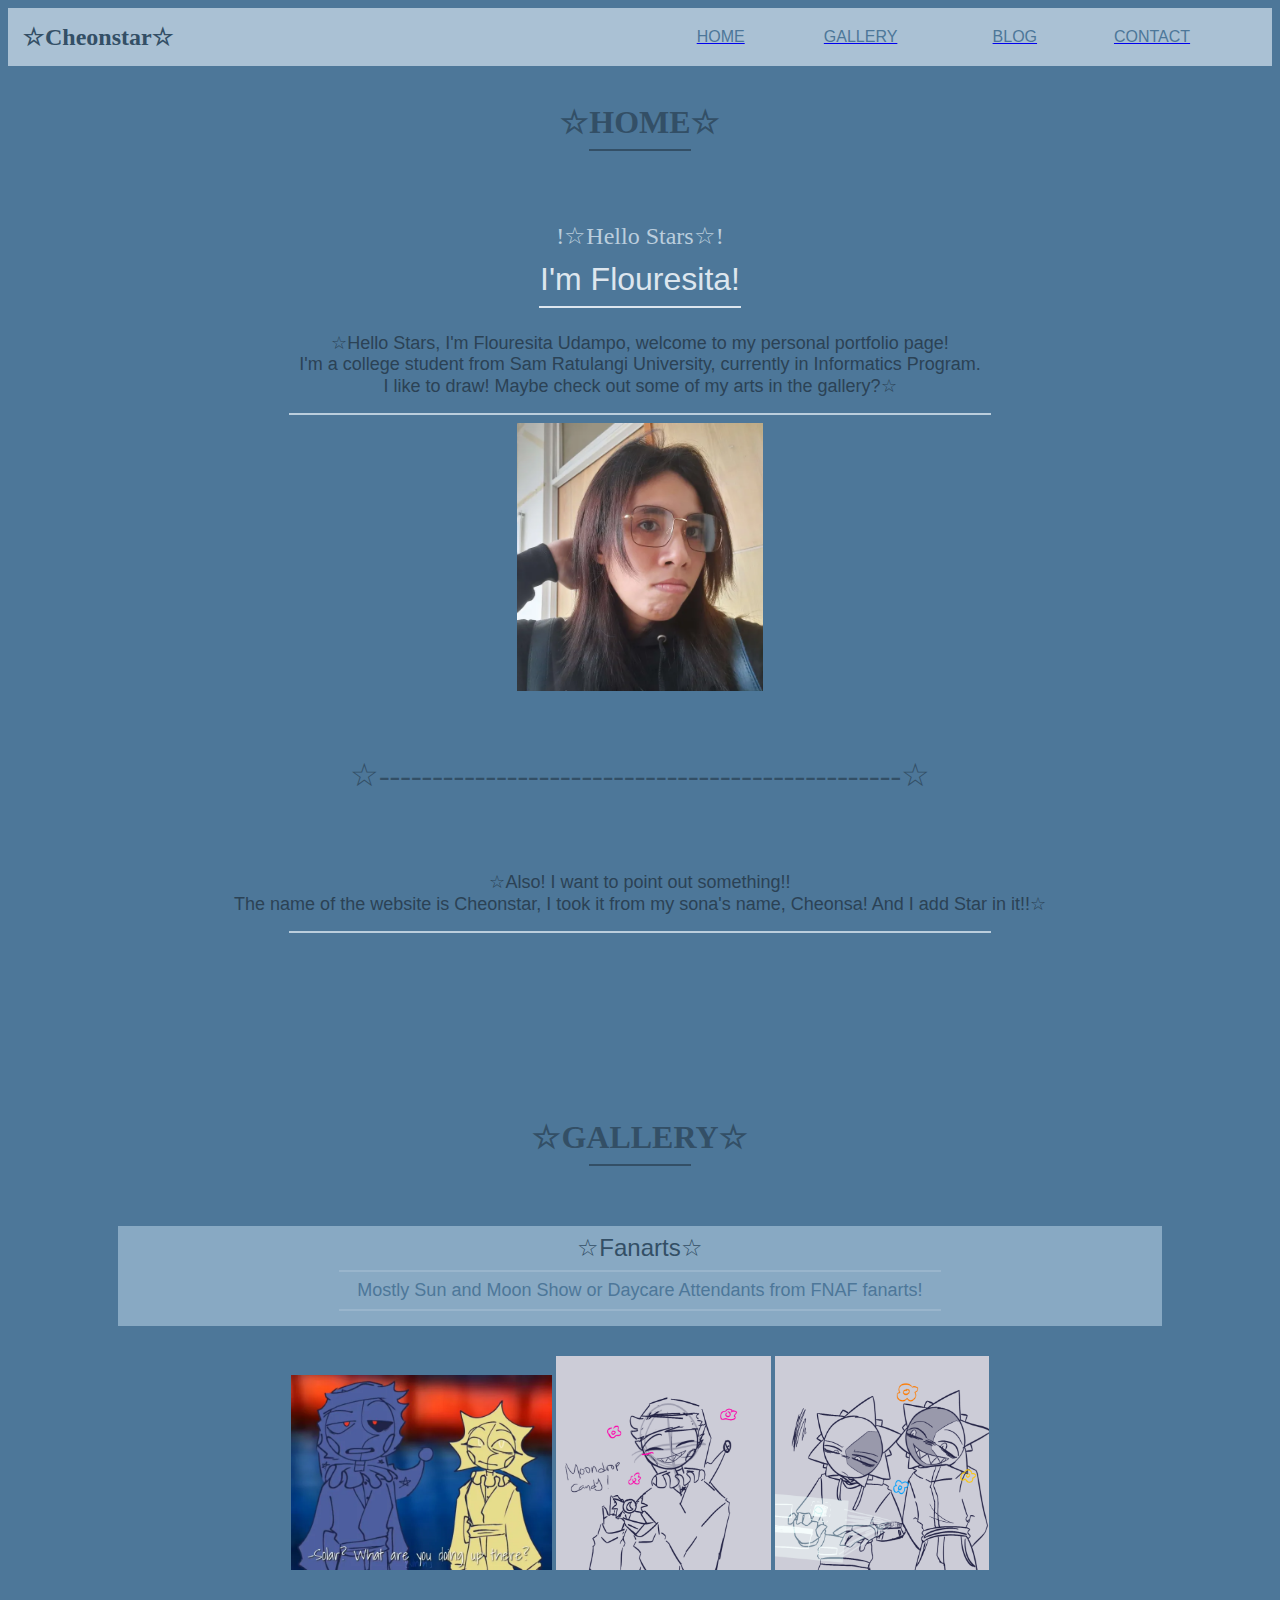
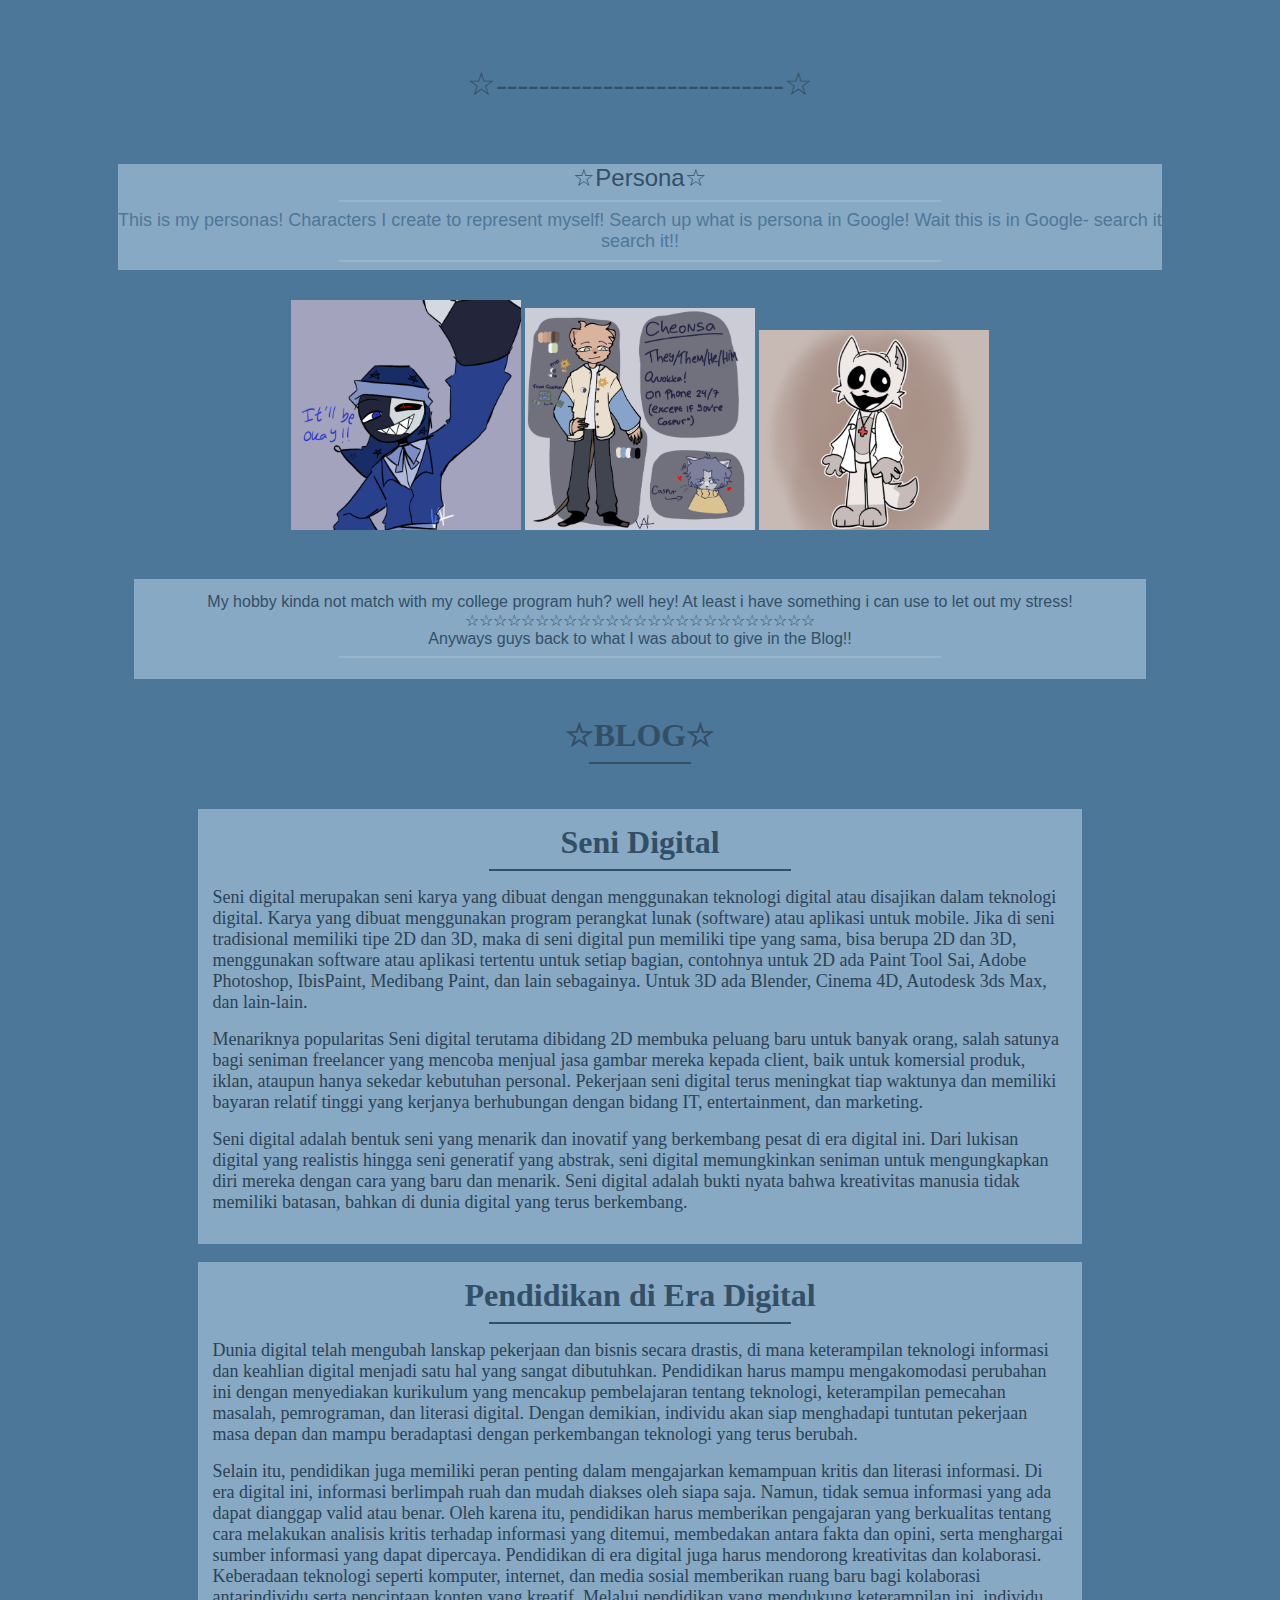
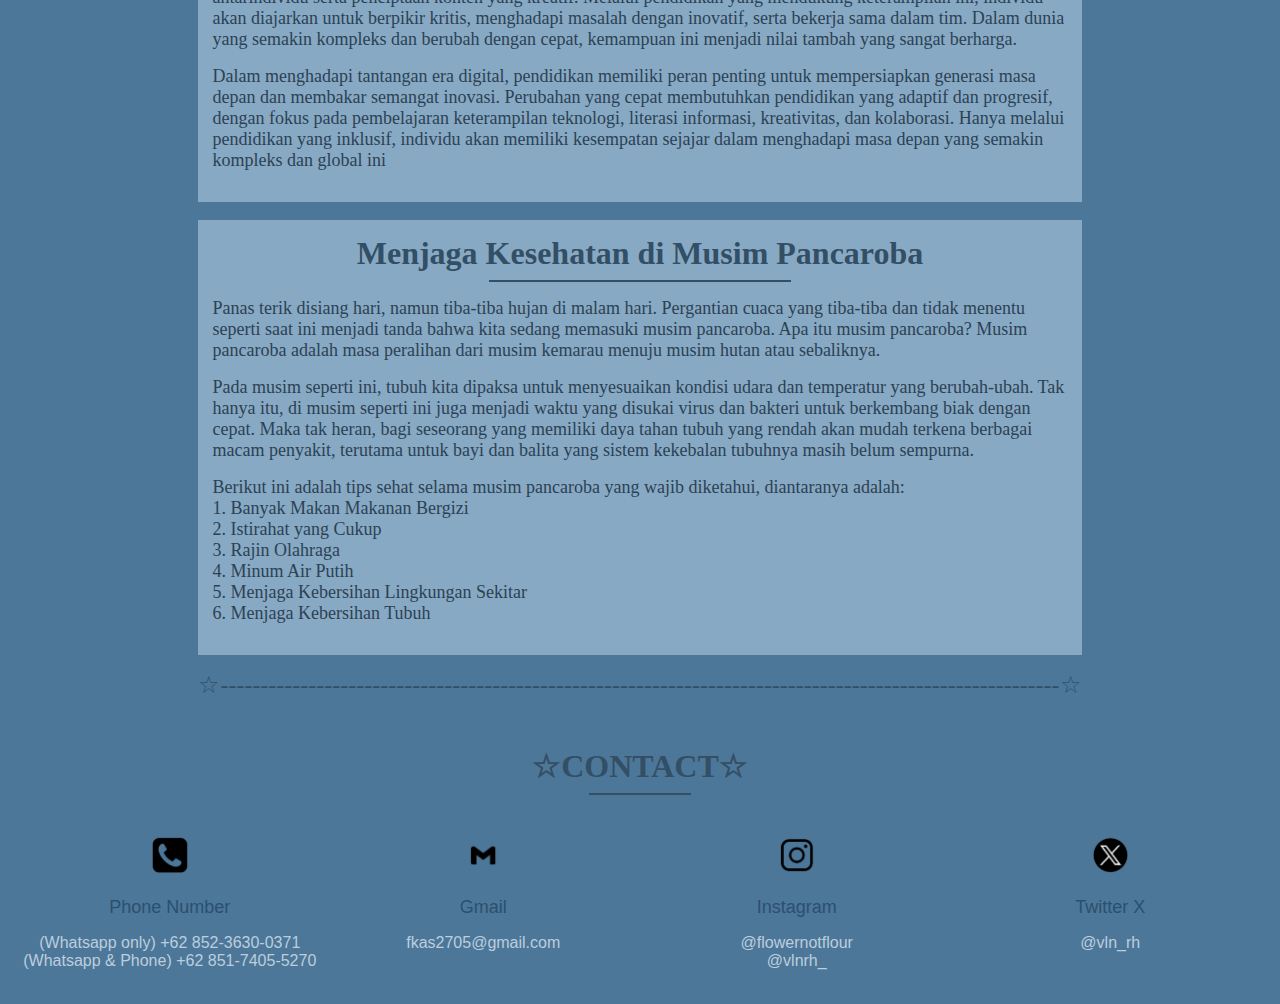
==== index.html @ 9aec57c7 "index" ====
<!DOCTYPE html>
<html>
<head>
    <title>Cheonstar☆!</title>
    <link rel="icon" href="Untitled285_20240324120510.png">
</head>
<body>
    <body bgcolor="#4d7799">
        
<!--Start Header-->     
<table border="0" width="100%" cellpadding="0" cellspacing="0" bgcolor="#aac1d4">
    <tr>
        <td>
            <table border="0" width="100%" cellpadding="15" cellspacing="0" align="center">
                <tr>
                    <td>
                        <font face="verdana" color="#334f66" size="5">
                            <strong>☆Cheonstar☆</strong>
                        </font>
                    </td>
                    <td width="30%">&nbsp;&nbsp;&nbsp;</td>
                    <td><a href="#home">
                        <font face="arial" color="#4d7799" size="3">
                            HOME
                        </font></a>
                    </td>
                    <td><a href="#gallery">
                        <font face="arial" color="#4d7799" size="3">
                            GALLERY
                        </font></a>
                    </td>
                    <td><a href="#blog">
                        <font face="arial" color="#4d7799" size="3">
                            BLOG
                        </font></a>
                    </td>
                    <td><a href="#contact">
                        <font face="arial" color="#4d7799" size="3">
                            CONTACT
                        </font></a>
                    </td>
                </tr>
            </table>
        </td>
    </tr>
</table>
<!--End Header-->

<!--Start Home-->
<table border="0" id="home" width="100%" cellpadding="0" cellspacing="0" background="Staaarss.png">
    <tr>
        <td>
            <table border="0" width="100%" cellpadding="15" cellspacing="0" align="center">
                 <!--Heading Start-->
                <tr>
                    <td height="100" align="center" valign="middle" colspan="2">
                        <font face="verdana" size="6" color="#334f66">
                            <strong>☆HOME☆</strong>
                           </font>
                           <hr width="100" color="#334f66">
                    </td>
                </tr>
                 <!--Heading End-->
                <tr>
                    <td width="70%" valign="top">
                        <table border="0" width="100%" cellpadding="0" cellspacing="0" align="center">
                            <tr>
                                <td align="center" height="50">
                                <font face="verdana" size="5" color="#bbcedd">
                                    !☆Hello Stars☆!
                                </font>
                                </td>
                            </tr>
                            <tr>
                                <td align="center">
                                <font face="arial" size="6" color="#dde6ee">
                                    I'm Flouresita!
                                </font>
                                <hr width="200" color="#dde6ee">
                                </td>
                            </tr>
                            <tr>
                                <td align="center">
                                    <p>
                                        <font face="arial" size="4" color="#2b4255">
                                        ☆Hello Stars, I'm Flouresita Udampo, welcome to my personal portfolio page!<br/>
                                        I'm a college student from Sam Ratulangi University, currently in Informatics Program.<br/>
                                        I like to draw! Maybe check out some of my arts in the gallery?☆
                                        </font>
                                    </p>
                                    <hr width="700" color="#bbcedd">
                                </td>
                            </tr>
                            <tr>
                                <td width="20%" align="center">
                                    <img src="picts/meomg.png" width="20%" alt="Me!!!!" />
                                </td>
                            </tr>
                        </table>
                    </td>
                </tr>
                <tr>
                    <td height="100" align="center" valign="middle" colspan="2">
                     <font face="verdana" size="6" color="#334f66">
                        ☆-------------------------------------------------☆
                     </font>
                    </td>
                </tr>
                <tr>
                    <td align="center">
                        <p>
                            <font face="arial" size="4" color="#2b4255">
                            ☆Also! I want to point out something!!<br/>
                            The name of the website is Cheonstar, I took it from my sona's name, Cheonsa! And I add Star in it!!☆
                            </font>
                        </p>
                        <hr width="700" color="#bbcedd">
                    </td>
                </tr>
                <!--Section Padding Bottom-->
                <tr>
                    <td height="95" colspan="2">
                    </td>
                </tr>
                <!--Section Padding Bottom End-->
            </table>
        </td>
    </tr>
</table>
<!--End Home-->

<!--Start Gallery-->
<table border="0" id="gallery" width="100%" cellpadding="0" cellspacing="0" background="Staaarss.png">
    <tr>
        <td>
            <table border="0" width="85%" cellpadding="15" cellspacing="0" align="center">
             <!--Heading Start-->
                 <tr>
                    <td height="100" align="center" valign="middle" colspan="2">
                       <font face="verdana" size="6" color="#334f66">
                        <strong>☆GALLERY☆</strong>
                       </font>
                       <hr width="100" color="#334f66">
                    </td>
                </tr>
             <!--Heading End-->
                <tr>
                    <td width="60%" valign="top">
                        <table border="0" align="center" width="100%" cellpadding="0" cellspacing="0" bgcolor="#88a9c3">
                            <tr>
                                <td height="100" width="20" align="center" valign="middle">
                                    <font face="arial" size="5" color="#334f66">
                                        ☆Fanarts☆
                                    </font>
                                    <hr width="600" color="#99b5cc">
                                    <font face="arial" size="4" color="#4d7799">
                                        Mostly Sun and Moon Show or Daycare Attendants from FNAF fanarts!
                                    </font>
                                    <hr width="600" color="#99b5cc">
                                </td>
                            </tr>
                        </table>
                        <tr>
                            <td width="20%" align="center">
                                <img src="picts/sunandmoon.png" width="25%"/>
                                <img src="picts/moondrop.png" width="20.5%"/>
                                <img src="picts/solarandeclipse.png" width="20.5%"/>
                            </td>
                        </tr>
                    </td>
                    <td width="100%" valign="top">
                </tr>
             <!--Heading Start-->
                <tr>
                    <td height="100" align="center" valign="middle" colspan="2">
                     <font face="verdana" size="6" color="#334f66">
                        ☆---------------------------☆
                     </font>
                    </td>
                </tr>
             <!--Heading End-->
                <tr>
                    <td width="100%" valign="top">
                        <table border="0" align="center" width="100%" cellpadding="0" cellspacing="0" bgcolor="#88a9c3">
                            <tr>
                                <td height="100" align="center" valign="middle" colspan="2">
                                    <font face="arial" size="5" color="#334f66">
                                        ☆Persona☆
                                    </font>
                                        <hr width="600" color="#99b5cc">
                                    <font face="arial" size="4" color="#4d7799">
                                        This is my personas! Characters I create to represent myself! Search up what is persona in Google! Wait this is in Google- search it search it!!
                                    </font>
                                    <hr width="600" color="#99b5cc">
                                </td>
                            </tr>
                        </table>
                        <tr>
                            <td width="20%" align="center">
                                <img src="picts/berry.png" width="22%"/>
                                <img src="picts/cheonsa.png" width="22%"/>
                                <img src="picts/wolfdoc.png" width="22%"/>
                            </td>
                        </tr>
                    </td>
                    <td width="100%" valign="top">
                </tr>
                <table border="0" align="center" width="80%" cellpadding="0" cellspacing="0" bgcolor="#88a9c3">
                    <tr>
                        <td height="100" align="center" valign="middle" colspan="2">
                            <font face="arial" size="3" color="#334f66">
                                My hobby kinda not match with my college program huh? well hey! At least i have something i can use to let out my stress!<br/>☆☆☆☆☆☆☆☆☆☆☆☆☆☆☆☆☆☆☆☆☆☆☆☆☆<br/>Anyways guys back to what I was about to give in the Blog!!
                            </font>
                            <hr width="600" color="#99b5cc">
                        </td>
                    </tr>
                </table>
            </table>
        </td>
    </tr>
</table>
<!--End Gallery-->

<!--Start Blog-->
<table border="0" id="blog" width="100%" cellpadding="0" cellspacing="0" background="Staaarss.png">
    <tr>
        <td>
            <table border="0" width="85%" cellpadding="15" cellspacing="0" align="center">
            <!--Heading Start-->
                 <tr>
                    <td height="100" align="center" valign="middle" colspan="2">
                       <font face="verdana" size="6" color="#334f66">
                        <strong>☆BLOG☆</strong>
                       </font>
                       <hr width="100" color="#334f66">
                    </td>
                </tr>
            <!--Heading End-->
        <tr>
            <table border="0" align="center" width="70%" cellpadding="15" cellspacing="0" bgcolor="#88a9c3">
                <tr>
                    <td height="100" align="center" valign="middle" colspan="2">
                        <font face="times" size="6" color="#334f66">
                            <strong>Seni Digital</strong>
                        </font>
                        <hr width="300" color="#334f66">
                        <p align="left">
                            <font face="times" size="4" color="#2b4255">
                                Seni digital merupakan seni karya yang dibuat dengan menggunakan teknologi digital atau disajikan dalam teknologi digital. Karya yang dibuat menggunakan program perangkat lunak (software) atau aplikasi untuk mobile. Jika di seni tradisional memiliki tipe 2D dan 3D, maka di seni digital pun memiliki tipe yang sama, bisa berupa 2D dan 3D, menggunakan software atau aplikasi tertentu untuk setiap bagian, contohnya untuk 2D ada Paint Tool Sai, Adobe Photoshop, IbisPaint, Medibang Paint, dan lain sebagainya. Untuk 3D ada Blender, Cinema 4D, Autodesk 3ds Max, dan lain-lain.
                            </font>
                        </p>
                        <p align="left">
                            <font face="times" size="4" color="#2b4255">
                            Menariknya popularitas Seni digital terutama dibidang 2D membuka peluang baru untuk banyak orang, salah satunya bagi seniman freelancer yang mencoba menjual jasa gambar mereka kepada client, baik untuk komersial produk, iklan, ataupun hanya sekedar kebutuhan personal. Pekerjaan seni digital terus meningkat tiap waktunya dan memiliki bayaran relatif tinggi yang kerjanya berhubungan dengan bidang IT, entertainment, dan marketing.
                            </font>
                        </p>
                        <p align="left">
                            <font face="times" size="4" color="#2b4255">
                            Seni digital adalah bentuk seni yang menarik dan inovatif yang berkembang pesat di era digital ini. Dari lukisan digital yang realistis hingga seni generatif yang abstrak, seni digital memungkinkan seniman untuk mengungkapkan diri mereka dengan cara yang baru dan menarik. Seni digital adalah bukti nyata bahwa kreativitas manusia tidak memiliki batasan, bahkan di dunia digital yang terus berkembang.
                            </font>
                        </p>
                    </td>
                </tr>
            </table>
            <br/>
            <table border="0" align="center" width="70%" cellpadding="15" cellspacing="0" bgcolor="#88a9c3">
                <tr>
                    <td height="100" align="center" valign="middle" colspan="2">
                        <font face="times" size="6" color="#334f66">
                            <strong>Pendidikan di Era Digital</strong>
                        </font>
                        <hr width="300" color="#334f66">
                        <p align="left">
                            <font face="times" size="4" color="#2b4255">
                                Dunia digital telah mengubah lanskap pekerjaan dan bisnis secara drastis, di mana keterampilan teknologi informasi dan keahlian digital menjadi satu hal yang sangat dibutuhkan. Pendidikan harus mampu mengakomodasi perubahan ini dengan menyediakan kurikulum yang mencakup pembelajaran tentang teknologi, keterampilan pemecahan masalah, pemrograman, dan literasi digital. Dengan demikian, individu akan siap menghadapi tuntutan pekerjaan masa depan dan mampu beradaptasi dengan perkembangan teknologi yang terus berubah.
                            </font>
                        </p>
                        <p align="left">
                            <font face="times" size="4" color="#2b4255">
                                Selain itu, pendidikan juga memiliki peran penting dalam mengajarkan kemampuan kritis dan literasi informasi. Di era digital ini, informasi berlimpah ruah dan mudah diakses oleh siapa saja. Namun, tidak semua informasi yang ada dapat dianggap valid atau benar. Oleh karena itu, pendidikan harus memberikan pengajaran yang berkualitas tentang cara melakukan analisis kritis terhadap informasi yang ditemui, membedakan antara fakta dan opini, serta menghargai sumber informasi yang dapat dipercaya. Pendidikan di era digital juga harus mendorong kreativitas dan kolaborasi. Keberadaan teknologi seperti komputer, internet, dan media sosial memberikan ruang baru bagi kolaborasi antarindividu serta penciptaan konten yang kreatif. Melalui pendidikan yang mendukung keterampilan ini, individu akan diajarkan untuk berpikir kritis, menghadapi masalah dengan inovatif, serta bekerja sama dalam tim. Dalam dunia yang semakin kompleks dan berubah dengan cepat, kemampuan ini menjadi nilai tambah yang sangat berharga.
                            </font>
                        </p>
                        <p align="left">
                            <font face="times" size="4" color="#2b4255">
                                Dalam menghadapi tantangan era digital, pendidikan memiliki peran penting untuk mempersiapkan generasi masa depan dan membakar semangat inovasi. Perubahan yang cepat membutuhkan pendidikan yang adaptif dan progresif, dengan fokus pada pembelajaran keterampilan teknologi, literasi informasi, kreativitas, dan kolaborasi. Hanya melalui pendidikan yang inklusif, individu akan memiliki kesempatan sejajar dalam menghadapi masa depan yang semakin kompleks dan global ini
                            </font>
                        </p>
                    </td>
                </tr>
            </table>
            <br/>
            <table border="0" align="center" width="70%" cellpadding="15" cellspacing="0" bgcolor="#88a9c3">
                <tr>
                    <td height="100" align="center" valign="middle" colspan="2">
                        <font face="times" size="6" color="#334f66">
                            <strong>Menjaga Kesehatan di Musim Pancaroba</strong>
                        </font>
                        <hr width="300" color="#334f66">
                        <p align="left">
                            <font face="times" size="4" color="#2b4255">
                                Panas terik disiang hari, namun tiba-tiba hujan di malam hari. Pergantian cuaca yang tiba-tiba dan tidak menentu seperti saat ini menjadi tanda bahwa kita sedang memasuki musim pancaroba. Apa itu musim pancaroba? Musim pancaroba adalah masa peralihan dari musim kemarau menuju musim hutan atau sebaliknya.
                            </font>
                        </p>
                        <p align="left">
                            <font face="times" size="4" color="#2b4255">
                                Pada musim seperti ini, tubuh kita dipaksa untuk menyesuaikan kondisi udara dan temperatur yang berubah-ubah. Tak hanya itu, di musim seperti ini juga menjadi waktu yang disukai virus dan bakteri untuk berkembang biak dengan cepat. Maka tak heran, bagi seseorang yang memiliki daya tahan tubuh yang rendah akan mudah terkena berbagai macam penyakit, terutama untuk bayi dan balita yang sistem kekebalan tubuhnya masih belum sempurna.
                            </font>
                        </p>
                        <p align="left">
                            <font face="times" size="4" color="#2b4255">
                                Berikut ini adalah tips sehat selama musim pancaroba yang wajib diketahui, diantaranya adalah:<br/>
                                1. Banyak Makan Makanan Bergizi<br/>
                                2. Istirahat yang Cukup<br/>
                                3. Rajin Olahraga<br/>
                                4. Minum Air Putih<br/>
                                5. Menjaga Kebersihan Lingkungan Sekitar<br/>
                                6. Menjaga Kebersihan Tubuh<br/>
                            </font>
                        </p>
                    </td>
                </tr>
            </table>
            <tr>
                <td>
                    <p align="center">
                        <font size="5" color="#334f66">
                            ☆---------------------------------------------------------------------------------------------------------☆
                        </font>
                    </p>
                </td>
            </tr>
        </tr>
    </tr>
</table>
<!--End Blog-->

<!--Start Contact-->
<table border="0" id="contact" width="100%" cellpadding="5" cellspacing="0" color="#4d7799">
    <tr>
        <td>
            <table border="0" width="50%" cellpadding="5" cellspacing="0" align="center">
            <!--Heading Start-->
                 <tr>
                    <td height="100" align="center" valign="middle" colspan="2">
                       <font face="verdana" size="6" color="#334f66">
                        <strong>☆CONTACT☆</strong>
                       </font>
                       <hr width="100" color="#334f66">
                    </td>
                </tr>
            <!--Heading End-->
                <table border="0" width="100%" cellpadding="0" cellspacing="0" color="#2b506e">
                    <tr>
                        <td>
                            <table border="0" width="100%" cellpadding="15" cellspacing="0" align="center">
                            </table>
                            <tr>
                                <td width="20%" valign="top">
                                    <table border="0" width="100%" cellpadding="5" cellspacing="0" align="center">
                                        <tr>
                                            <td align="center" valign="top">
                                                <image src="picts/phone.png" width="40">
                                                <br/><br/>
                                                <font color="#2b506e" size="4" face="arial">
                                                    Phone Number
                                                </font>
                                                <p>
                                                    <font color="#bbcedd" size="3" face="arial">
                                                        (Whatsapp only) +62 852-3630-0371<br/>
                                                        (Whatsapp & Phone) +62 851-7405-5270
                                                    </font>
                                                </p>
                                            </td>
                                        </tr>
                                    </table>
                                </td>
                                <td width="20%" valign="top">
                                    <table border="0" width="100%" cellpadding="5" cellspacing="0" align="center">
                                        <tr>
                                            <td align="center" valign="top">
                                                <image src="picts/gmail.png" width="40">
                                                <br/><br/>
                                                <font color="#2b506e" size="4" face="arial">
                                                    Gmail
                                                </font>
                                                <p>
                                                    <font color="#bbcedd" size="3" face="arial">
                                                        fkas2705@gmail.com
                                                    </font>
                                                </p>
                                            </td>
                                        </tr>
                                    </table>
                                </td>
                                <td width="20%" valign="top">
                                    <table border="0" width="100%" cellpadding="5" cellspacing="0" align="center">
                                        <tr>
                                            <td align="center" valign="top">
                                                <image src="picts/instagram.png" width="40">
                                                <br/><br/>
                                                <font color="#2b506e" size="4" face="arial">
                                                    Instagram
                                                </font>
                                                <p>
                                                    <font color="#bbcedd" size="3" face="arial">
                                                        @flowernotflour<br/>
                                                        @vlnrh_
                                                    </font>
                                                </p>
                                            </td>
                                        </tr>
                                    </table>
                                </td>
                                <td width="20%" valign="top">
                                    <table border="0" width="100%" cellpadding="5" cellspacing="0" align="center">
                                        <tr>
                                            <td align="center" valign="top">
                                                <image src="picts/twitterx.png" width="40">
                                                <br/><br/>
                                                <font color="#2b506e" size="4" face="arial">
                                                    Twitter X
                                                </font>
                                                <p>
                                                    <font color="#bbcedd" size="3" face="arial">
                                                        @vln_rh
                                                    </font>
                                                </p>
                                            </td>
                                        </tr>
                                    </table>
                                </td>
                            </tr>
                        </td>
                    </tr>
                </table>
            </table>
        </td>
    </tr>
</table>            
<!--End Contact-->
</body>
</html>
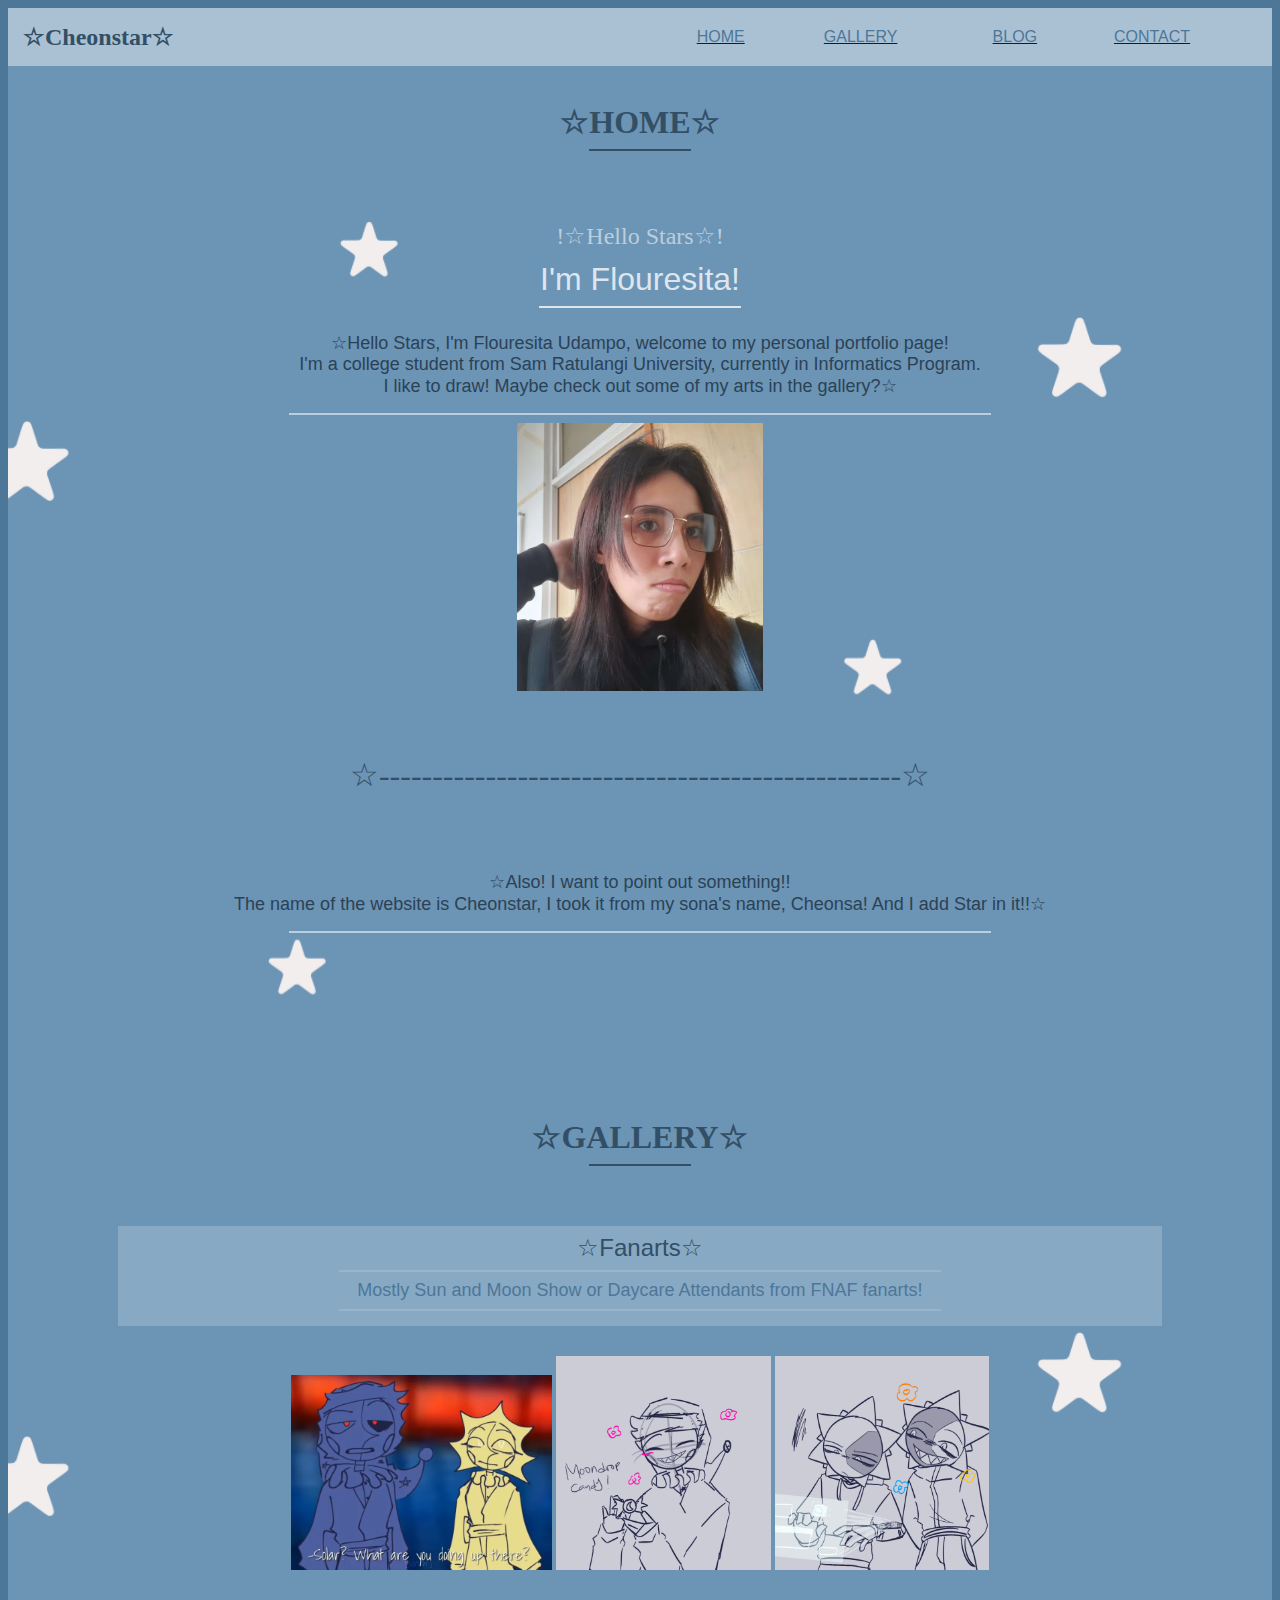
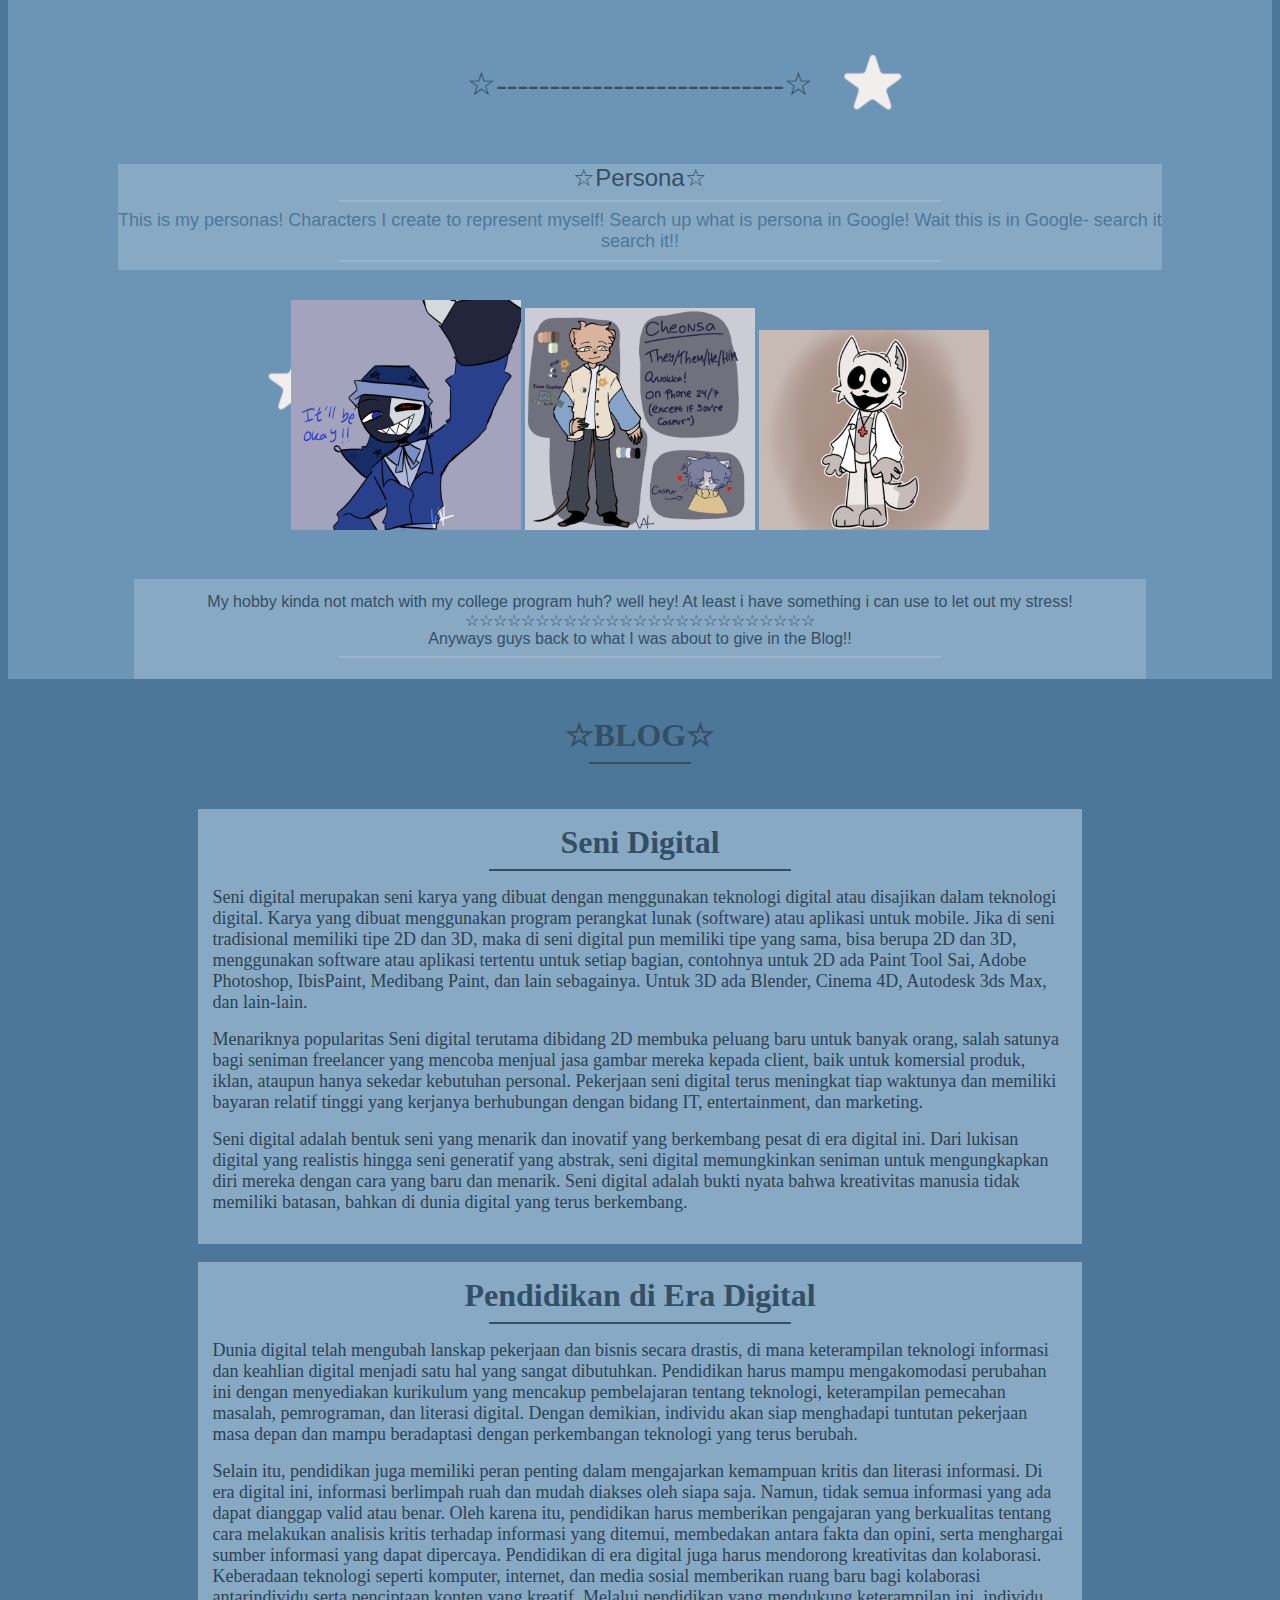
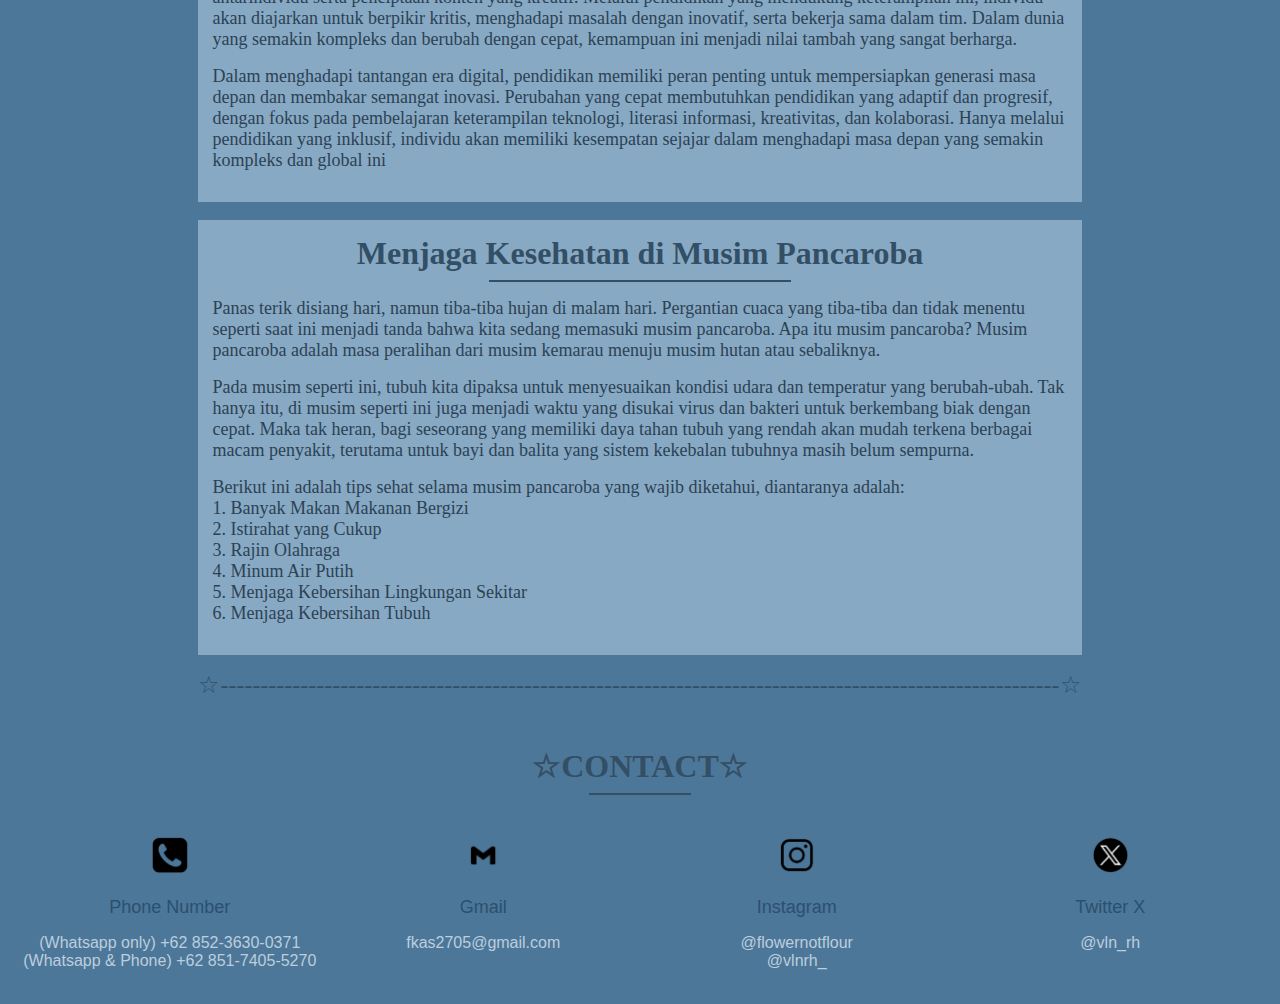
==== commit 9714c5bf: "Initial commit" ====
--- a/index.html
+++ b/index.html
@@ -2,7 +2,7 @@
 <html>
 <head>
     <title>Cheonstar☆!</title>
-    <link rel="icon" href="Untitled285_20240324120510.png">
+    <link rel="icon" href="picts/Untitled285_20240324120510.png">
 </head>
 <body>
     <body bgcolor="#4d7799">
@@ -47,7 +47,7 @@
 <!--End Header-->
 
 <!--Start Home-->
-<table border="0" id="home" width="100%" cellpadding="0" cellspacing="0" background="Staaarss.png">
+<table border="0" id="home" width="100%" cellpadding="0" cellspacing="0" background="picts/Staaarss.png">
     <tr>
         <td>
             <table border="0" width="100%" cellpadding="15" cellspacing="0" align="center">
@@ -130,7 +130,7 @@
 <!--End Home-->
 
 <!--Start Gallery-->
-<table border="0" id="gallery" width="100%" cellpadding="0" cellspacing="0" background="Staaarss.png">
+<table border="0" id="gallery" width="100%" cellpadding="0" cellspacing="0" background="picts/Staaarss.png">
     <tr>
         <td>
             <table border="0" width="85%" cellpadding="15" cellspacing="0" align="center">
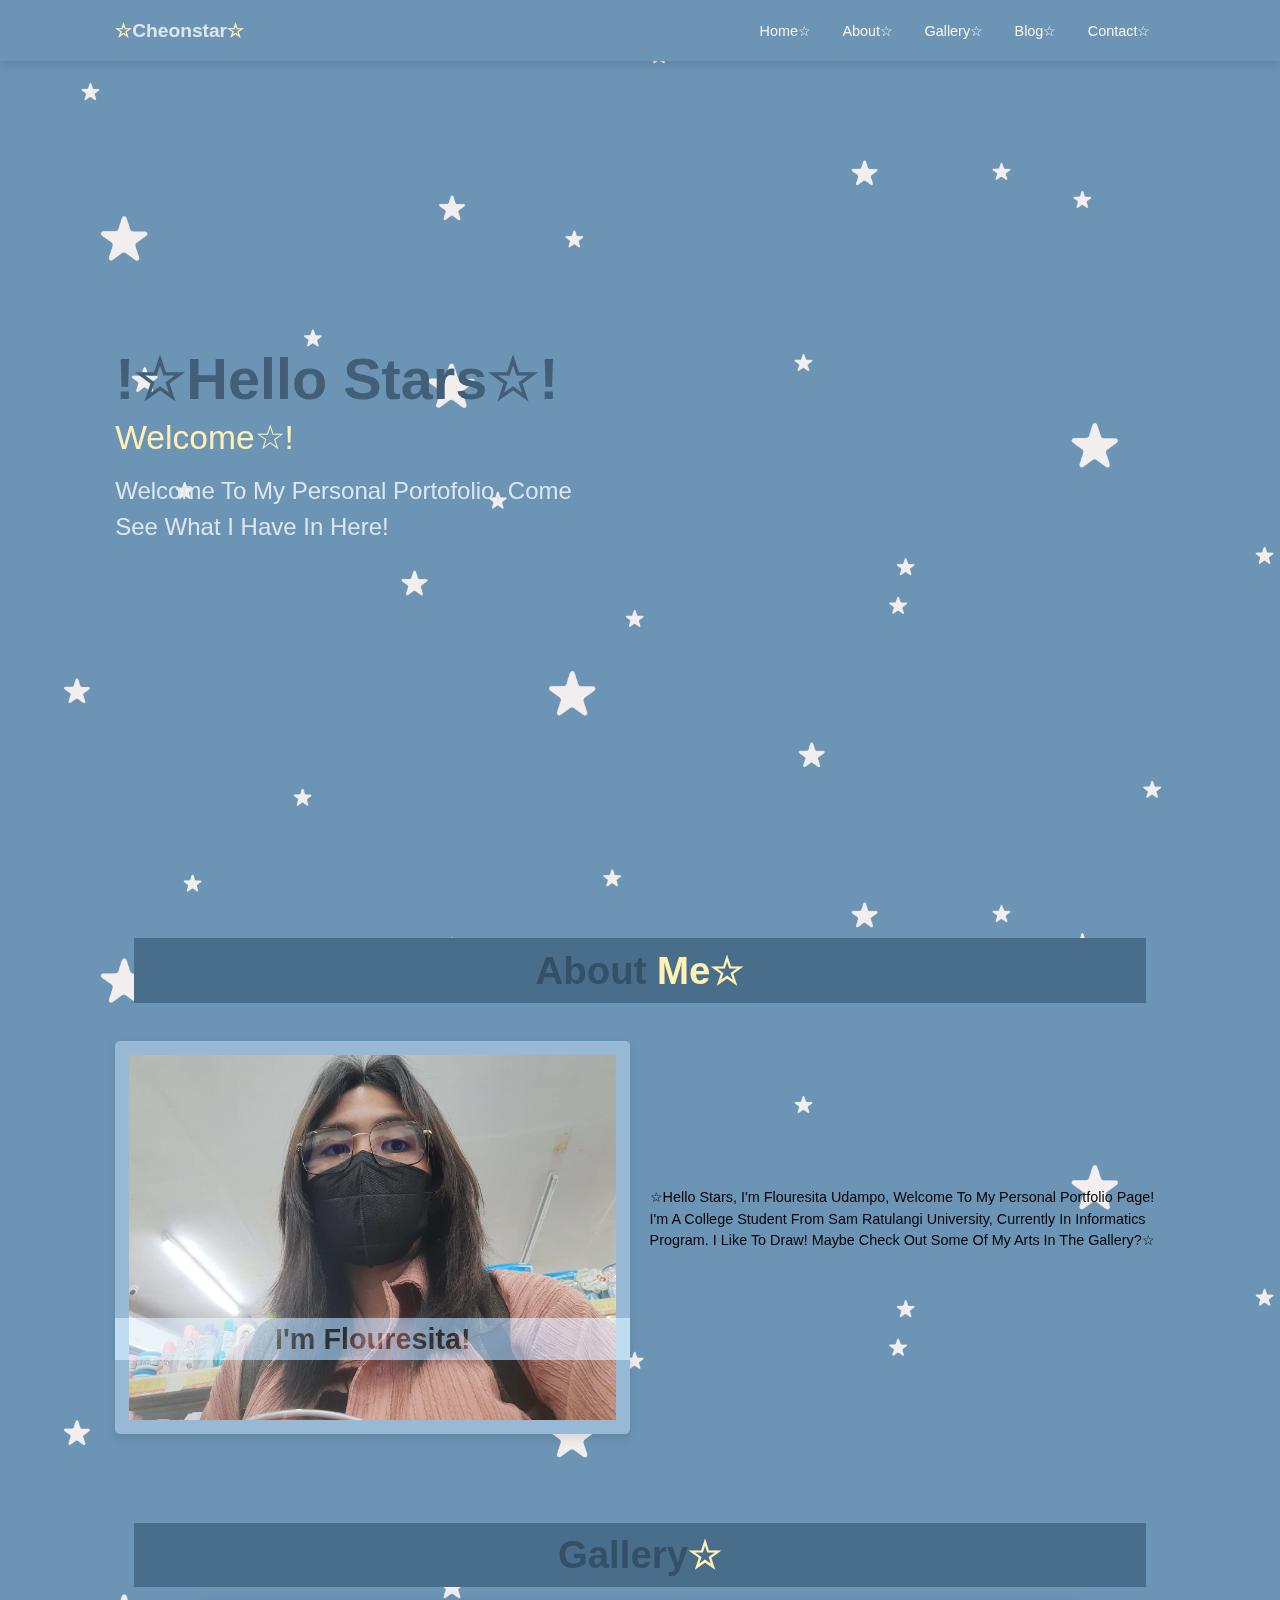
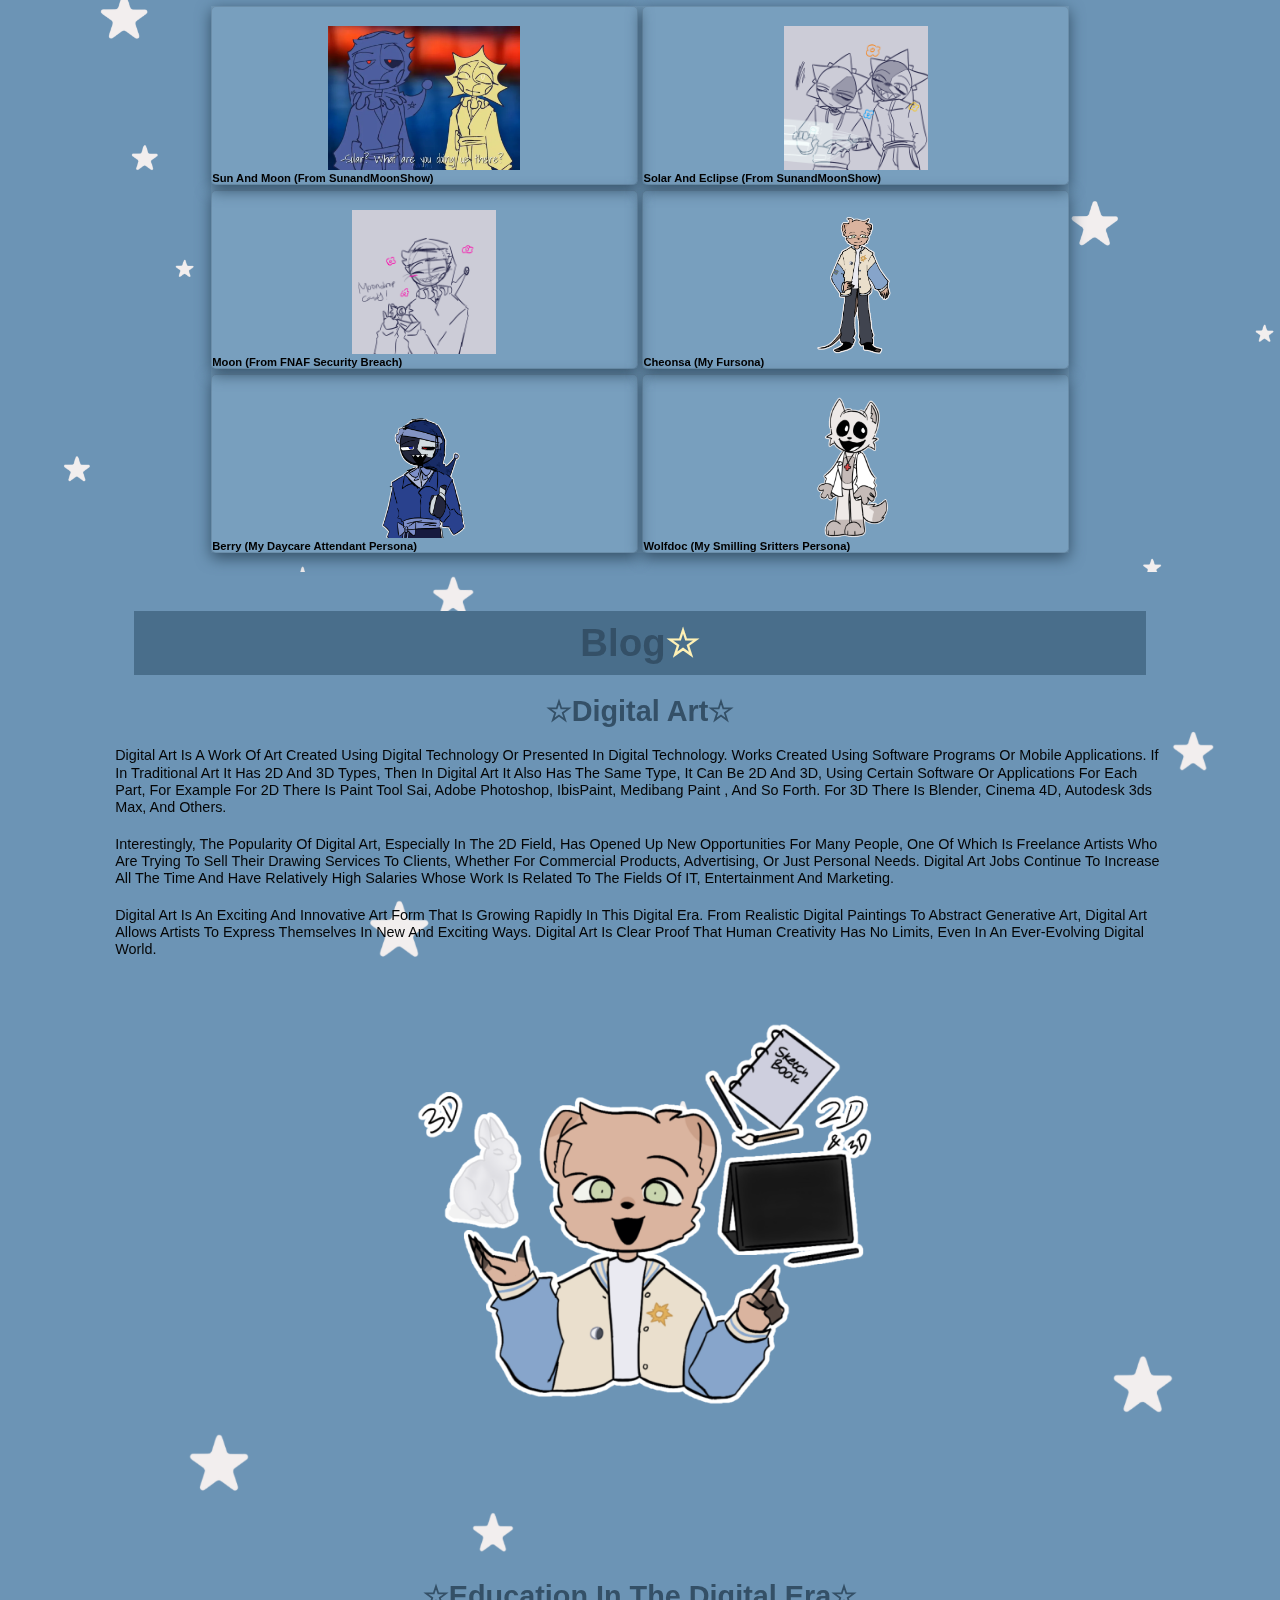
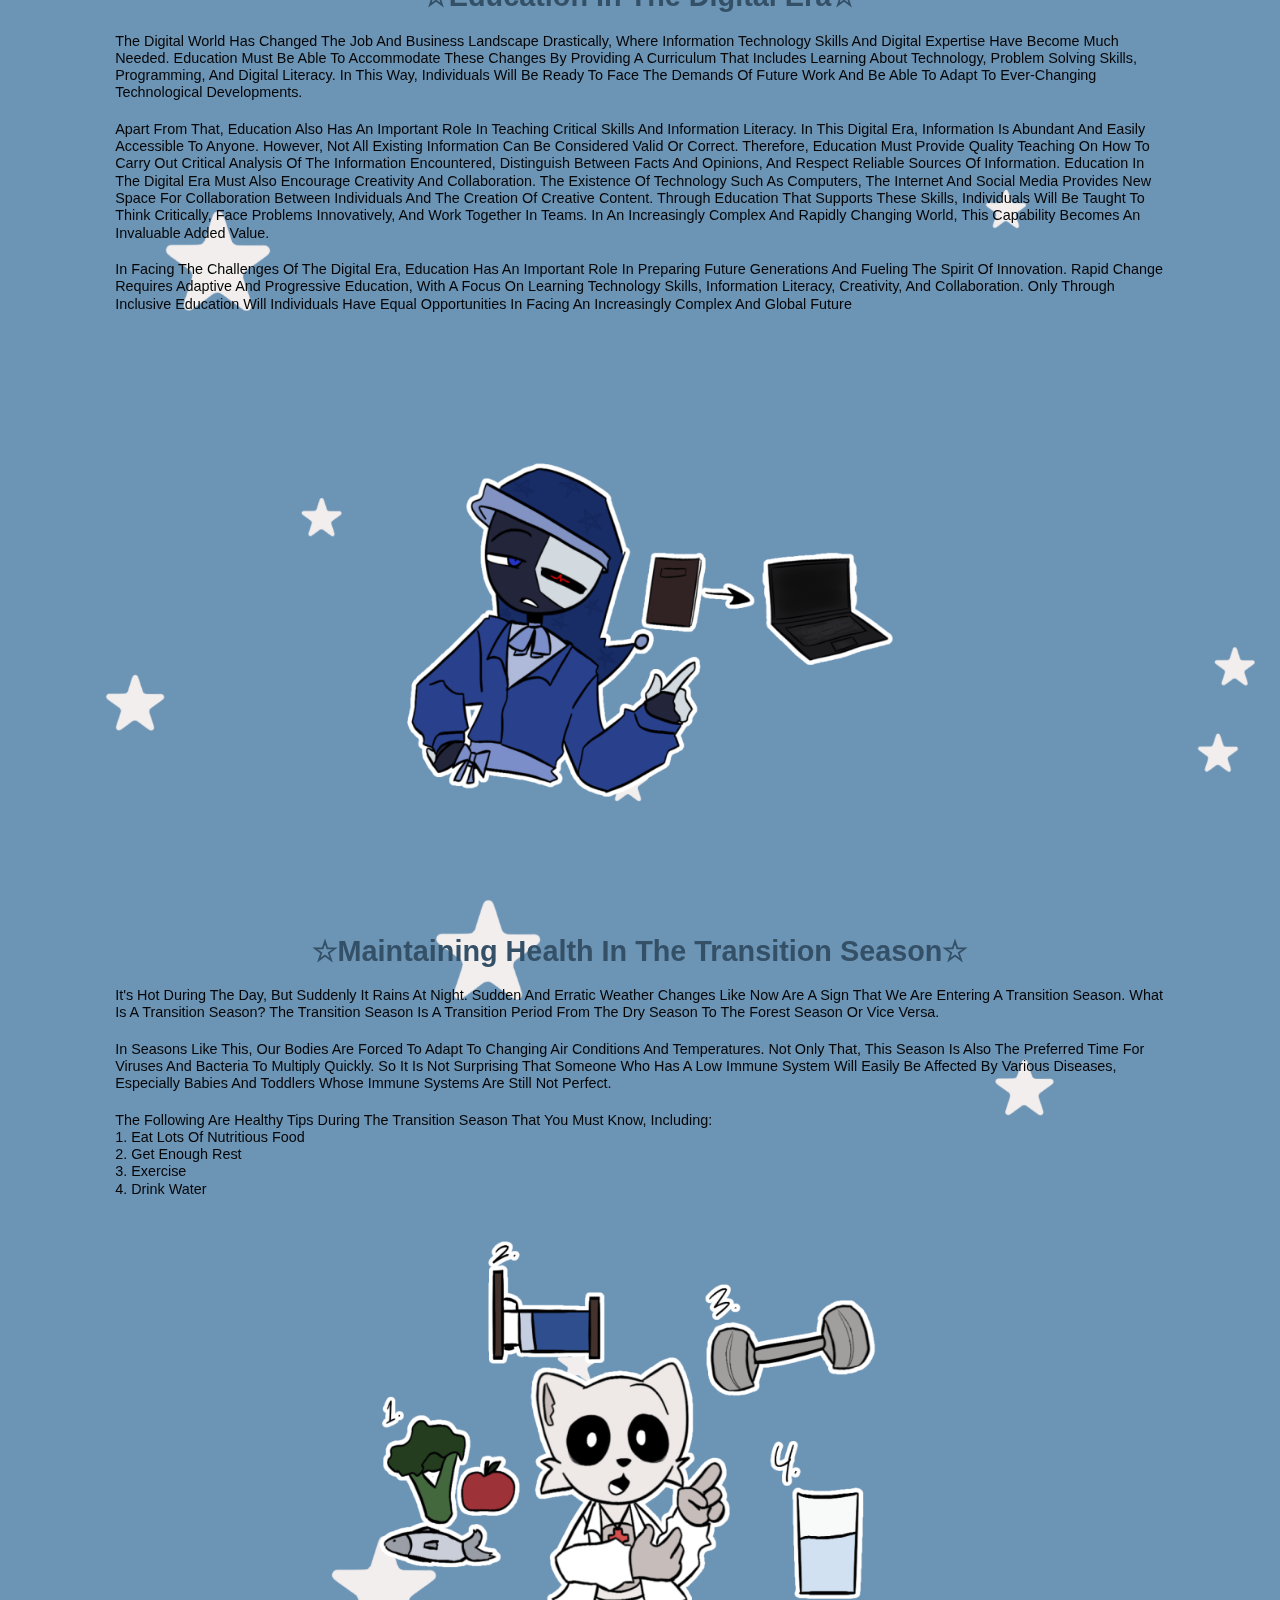
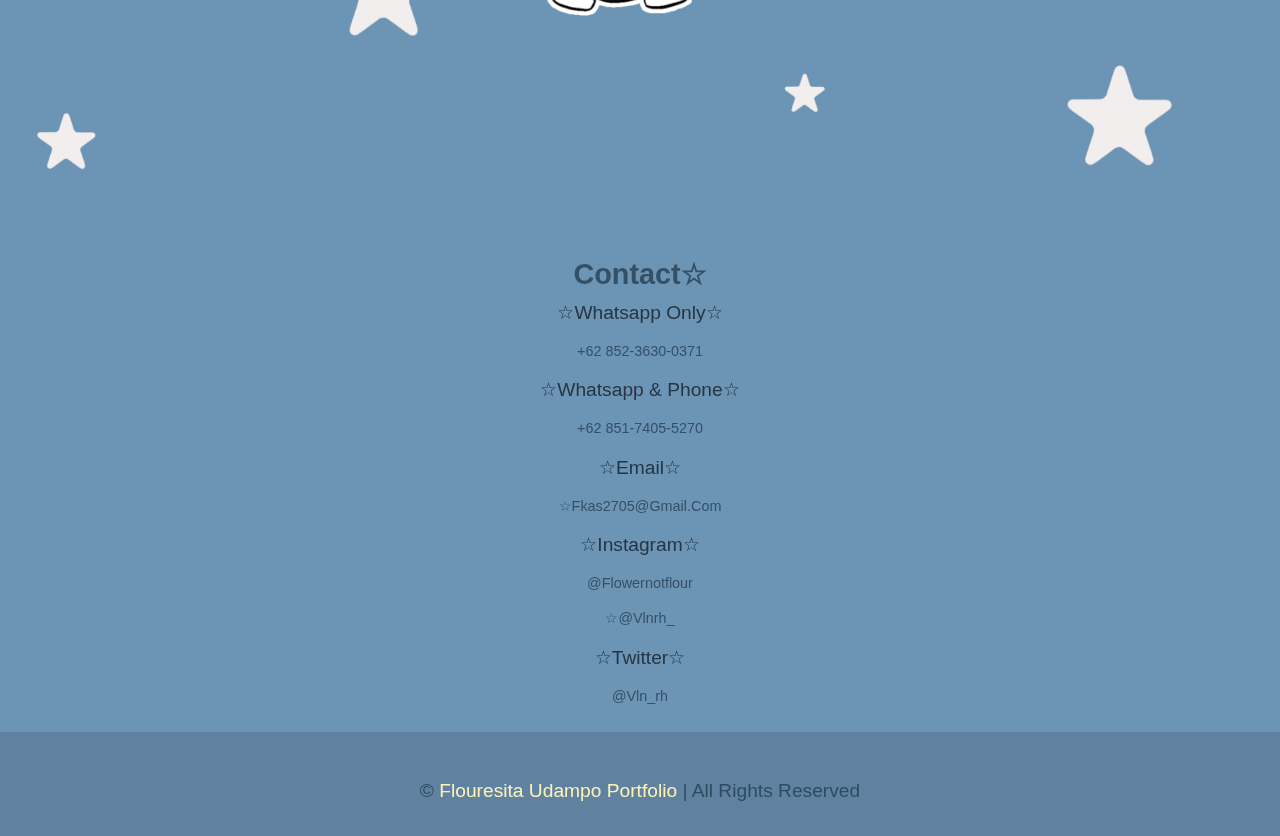
==== commit 4cbc174a: "Initial commit" ====
--- a/index.html
+++ b/index.html
@@ -1,442 +1,196 @@
 <!DOCTYPE html>
 <html>
 <head>
+    <meta charset="UTF-8">
+    <meta http-equiv="X-UA-Compatible" content="IE=edge">
+    <meta name="viewport" content="width=device-width, initial-scale=1.0">
     <title>Cheonstar☆!</title>
-    <link rel="icon" href="picts/Untitled285_20240324120510.png">
+    <link rel="icon" href="picts/star.png">
+    <link href="style.css" rel="stylesheet" type="text/css"/>
 </head>
 <body>
-    <body bgcolor="#4d7799">
-        
-<!--Start Header-->     
-<table border="0" width="100%" cellpadding="0" cellspacing="0" bgcolor="#aac1d4">
-    <tr>
-        <td>
-            <table border="0" width="100%" cellpadding="15" cellspacing="0" align="center">
-                <tr>
-                    <td>
-                        <font face="verdana" color="#334f66" size="5">
-                            <strong>☆Cheonstar☆</strong>
-                        </font>
-                    </td>
-                    <td width="30%">&nbsp;&nbsp;&nbsp;</td>
-                    <td><a href="#home">
-                        <font face="arial" color="#4d7799" size="3">
-                            HOME
-                        </font></a>
-                    </td>
-                    <td><a href="#gallery">
-                        <font face="arial" color="#4d7799" size="3">
-                            GALLERY
-                        </font></a>
-                    </td>
-                    <td><a href="#blog">
-                        <font face="arial" color="#4d7799" size="3">
-                            BLOG
-                        </font></a>
-                    </td>
-                    <td><a href="#contact">
-                        <font face="arial" color="#4d7799" size="3">
-                            CONTACT
-                        </font></a>
-                    </td>
-                </tr>
-            </table>
-        </td>
-    </tr>
-</table>
-<!--End Header-->
 
-<!--Start Home-->
-<table border="0" id="home" width="100%" cellpadding="0" cellspacing="0" background="picts/Staaarss.png">
-    <tr>
-        <td>
-            <table border="0" width="100%" cellpadding="15" cellspacing="0" align="center">
-                 <!--Heading Start-->
-                <tr>
-                    <td height="100" align="center" valign="middle" colspan="2">
-                        <font face="verdana" size="6" color="#334f66">
-                            <strong>☆HOME☆</strong>
-                           </font>
-                           <hr width="100" color="#334f66">
-                    </td>
-                </tr>
-                 <!--Heading End-->
-                <tr>
-                    <td width="70%" valign="top">
-                        <table border="0" width="100%" cellpadding="0" cellspacing="0" align="center">
-                            <tr>
-                                <td align="center" height="50">
-                                <font face="verdana" size="5" color="#bbcedd">
-                                    !☆Hello Stars☆!
-                                </font>
-                                </td>
-                            </tr>
-                            <tr>
-                                <td align="center">
-                                <font face="arial" size="6" color="#dde6ee">
-                                    I'm Flouresita!
-                                </font>
-                                <hr width="200" color="#dde6ee">
-                                </td>
-                            </tr>
-                            <tr>
-                                <td align="center">
-                                    <p>
-                                        <font face="arial" size="4" color="#2b4255">
-                                        ☆Hello Stars, I'm Flouresita Udampo, welcome to my personal portfolio page!<br/>
-                                        I'm a college student from Sam Ratulangi University, currently in Informatics Program.<br/>
-                                        I like to draw! Maybe check out some of my arts in the gallery?☆
-                                        </font>
-                                    </p>
-                                    <hr width="700" color="#bbcedd">
-                                </td>
-                            </tr>
-                            <tr>
-                                <td width="20%" align="center">
-                                    <img src="picts/meomg.png" width="20%" alt="Me!!!!" />
-                                </td>
-                            </tr>
-                        </table>
-                    </td>
-                </tr>
-                <tr>
-                    <td height="100" align="center" valign="middle" colspan="2">
-                     <font face="verdana" size="6" color="#334f66">
-                        ☆-------------------------------------------------☆
-                     </font>
-                    </td>
-                </tr>
-                <tr>
-                    <td align="center">
-                        <p>
-                            <font face="arial" size="4" color="#2b4255">
-                            ☆Also! I want to point out something!!<br/>
-                            The name of the website is Cheonstar, I took it from my sona's name, Cheonsa! And I add Star in it!!☆
-                            </font>
-                        </p>
-                        <hr width="700" color="#bbcedd">
-                    </td>
-                </tr>
-                <!--Section Padding Bottom-->
-                <tr>
-                    <td height="95" colspan="2">
-                    </td>
-                </tr>
-                <!--Section Padding Bottom End-->
-            </table>
-        </td>
-    </tr>
-</table>
-<!--End Home-->
+    <!-- header start -->
 
-<!--Start Gallery-->
-<table border="0" id="gallery" width="100%" cellpadding="0" cellspacing="0" background="picts/Staaarss.png">
-    <tr>
-        <td>
-            <table border="0" width="85%" cellpadding="15" cellspacing="0" align="center">
-             <!--Heading Start-->
-                 <tr>
-                    <td height="100" align="center" valign="middle" colspan="2">
-                       <font face="verdana" size="6" color="#334f66">
-                        <strong>☆GALLERY☆</strong>
-                       </font>
-                       <hr width="100" color="#334f66">
-                    </td>
-                </tr>
-             <!--Heading End-->
-                <tr>
-                    <td width="60%" valign="top">
-                        <table border="0" align="center" width="100%" cellpadding="0" cellspacing="0" bgcolor="#88a9c3">
-                            <tr>
-                                <td height="100" width="20" align="center" valign="middle">
-                                    <font face="arial" size="5" color="#334f66">
-                                        ☆Fanarts☆
-                                    </font>
-                                    <hr width="600" color="#99b5cc">
-                                    <font face="arial" size="4" color="#4d7799">
-                                        Mostly Sun and Moon Show or Daycare Attendants from FNAF fanarts!
-                                    </font>
-                                    <hr width="600" color="#99b5cc">
-                                </td>
-                            </tr>
-                        </table>
-                        <tr>
-                            <td width="20%" align="center">
-                                <img src="picts/sunandmoon.png" width="25%"/>
-                                <img src="picts/moondrop.png" width="20.5%"/>
-                                <img src="picts/solarandeclipse.png" width="20.5%"/>
-                            </td>
-                        </tr>
-                    </td>
-                    <td width="100%" valign="top">
-                </tr>
-             <!--Heading Start-->
-                <tr>
-                    <td height="100" align="center" valign="middle" colspan="2">
-                     <font face="verdana" size="6" color="#334f66">
-                        ☆---------------------------☆
-                     </font>
-                    </td>
-                </tr>
-             <!--Heading End-->
-                <tr>
-                    <td width="100%" valign="top">
-                        <table border="0" align="center" width="100%" cellpadding="0" cellspacing="0" bgcolor="#88a9c3">
-                            <tr>
-                                <td height="100" align="center" valign="middle" colspan="2">
-                                    <font face="arial" size="5" color="#334f66">
-                                        ☆Persona☆
-                                    </font>
-                                        <hr width="600" color="#99b5cc">
-                                    <font face="arial" size="4" color="#4d7799">
-                                        This is my personas! Characters I create to represent myself! Search up what is persona in Google! Wait this is in Google- search it search it!!
-                                    </font>
-                                    <hr width="600" color="#99b5cc">
-                                </td>
-                            </tr>
-                        </table>
-                        <tr>
-                            <td width="20%" align="center">
-                                <img src="picts/berry.png" width="22%"/>
-                                <img src="picts/cheonsa.png" width="22%"/>
-                                <img src="picts/wolfdoc.png" width="22%"/>
-                            </td>
-                        </tr>
-                    </td>
-                    <td width="100%" valign="top">
-                </tr>
-                <table border="0" align="center" width="80%" cellpadding="0" cellspacing="0" bgcolor="#88a9c3">
-                    <tr>
-                        <td height="100" align="center" valign="middle" colspan="2">
-                            <font face="arial" size="3" color="#334f66">
-                                My hobby kinda not match with my college program huh? well hey! At least i have something i can use to let out my stress!<br/>☆☆☆☆☆☆☆☆☆☆☆☆☆☆☆☆☆☆☆☆☆☆☆☆☆<br/>Anyways guys back to what I was about to give in the Blog!!
-                            </font>
-                            <hr width="600" color="#99b5cc">
-                        </td>
-                    </tr>
-                </table>
-            </table>
-        </td>
-    </tr>
-</table>
-<!--End Gallery-->
+    <header>
+        <a href="#" class="logo"><span>☆</span>Cheonstar<span>☆</span></a>
 
-<!--Start Blog-->
-<table border="0" id="blog" width="100%" cellpadding="0" cellspacing="0" background="Staaarss.png">
-    <tr>
-        <td>
-            <table border="0" width="85%" cellpadding="15" cellspacing="0" align="center">
-            <!--Heading Start-->
-                 <tr>
-                    <td height="100" align="center" valign="middle" colspan="2">
-                       <font face="verdana" size="6" color="#334f66">
-                        <strong>☆BLOG☆</strong>
-                       </font>
-                       <hr width="100" color="#334f66">
-                    </td>
-                </tr>
-            <!--Heading End-->
-        <tr>
-            <table border="0" align="center" width="70%" cellpadding="15" cellspacing="0" bgcolor="#88a9c3">
-                <tr>
-                    <td height="100" align="center" valign="middle" colspan="2">
-                        <font face="times" size="6" color="#334f66">
-                            <strong>Seni Digital</strong>
-                        </font>
-                        <hr width="300" color="#334f66">
-                        <p align="left">
-                            <font face="times" size="4" color="#2b4255">
-                                Seni digital merupakan seni karya yang dibuat dengan menggunakan teknologi digital atau disajikan dalam teknologi digital. Karya yang dibuat menggunakan program perangkat lunak (software) atau aplikasi untuk mobile. Jika di seni tradisional memiliki tipe 2D dan 3D, maka di seni digital pun memiliki tipe yang sama, bisa berupa 2D dan 3D, menggunakan software atau aplikasi tertentu untuk setiap bagian, contohnya untuk 2D ada Paint Tool Sai, Adobe Photoshop, IbisPaint, Medibang Paint, dan lain sebagainya. Untuk 3D ada Blender, Cinema 4D, Autodesk 3ds Max, dan lain-lain.
-                            </font>
-                        </p>
-                        <p align="left">
-                            <font face="times" size="4" color="#2b4255">
-                            Menariknya popularitas Seni digital terutama dibidang 2D membuka peluang baru untuk banyak orang, salah satunya bagi seniman freelancer yang mencoba menjual jasa gambar mereka kepada client, baik untuk komersial produk, iklan, ataupun hanya sekedar kebutuhan personal. Pekerjaan seni digital terus meningkat tiap waktunya dan memiliki bayaran relatif tinggi yang kerjanya berhubungan dengan bidang IT, entertainment, dan marketing.
-                            </font>
-                        </p>
-                        <p align="left">
-                            <font face="times" size="4" color="#2b4255">
-                            Seni digital adalah bentuk seni yang menarik dan inovatif yang berkembang pesat di era digital ini. Dari lukisan digital yang realistis hingga seni generatif yang abstrak, seni digital memungkinkan seniman untuk mengungkapkan diri mereka dengan cara yang baru dan menarik. Seni digital adalah bukti nyata bahwa kreativitas manusia tidak memiliki batasan, bahkan di dunia digital yang terus berkembang.
-                            </font>
-                        </p>
-                    </td>
-                </tr>
-            </table>
-            <br/>
-            <table border="0" align="center" width="70%" cellpadding="15" cellspacing="0" bgcolor="#88a9c3">
-                <tr>
-                    <td height="100" align="center" valign="middle" colspan="2">
-                        <font face="times" size="6" color="#334f66">
-                            <strong>Pendidikan di Era Digital</strong>
-                        </font>
-                        <hr width="300" color="#334f66">
-                        <p align="left">
-                            <font face="times" size="4" color="#2b4255">
-                                Dunia digital telah mengubah lanskap pekerjaan dan bisnis secara drastis, di mana keterampilan teknologi informasi dan keahlian digital menjadi satu hal yang sangat dibutuhkan. Pendidikan harus mampu mengakomodasi perubahan ini dengan menyediakan kurikulum yang mencakup pembelajaran tentang teknologi, keterampilan pemecahan masalah, pemrograman, dan literasi digital. Dengan demikian, individu akan siap menghadapi tuntutan pekerjaan masa depan dan mampu beradaptasi dengan perkembangan teknologi yang terus berubah.
-                            </font>
-                        </p>
-                        <p align="left">
-                            <font face="times" size="4" color="#2b4255">
-                                Selain itu, pendidikan juga memiliki peran penting dalam mengajarkan kemampuan kritis dan literasi informasi. Di era digital ini, informasi berlimpah ruah dan mudah diakses oleh siapa saja. Namun, tidak semua informasi yang ada dapat dianggap valid atau benar. Oleh karena itu, pendidikan harus memberikan pengajaran yang berkualitas tentang cara melakukan analisis kritis terhadap informasi yang ditemui, membedakan antara fakta dan opini, serta menghargai sumber informasi yang dapat dipercaya. Pendidikan di era digital juga harus mendorong kreativitas dan kolaborasi. Keberadaan teknologi seperti komputer, internet, dan media sosial memberikan ruang baru bagi kolaborasi antarindividu serta penciptaan konten yang kreatif. Melalui pendidikan yang mendukung keterampilan ini, individu akan diajarkan untuk berpikir kritis, menghadapi masalah dengan inovatif, serta bekerja sama dalam tim. Dalam dunia yang semakin kompleks dan berubah dengan cepat, kemampuan ini menjadi nilai tambah yang sangat berharga.
-                            </font>
-                        </p>
-                        <p align="left">
-                            <font face="times" size="4" color="#2b4255">
-                                Dalam menghadapi tantangan era digital, pendidikan memiliki peran penting untuk mempersiapkan generasi masa depan dan membakar semangat inovasi. Perubahan yang cepat membutuhkan pendidikan yang adaptif dan progresif, dengan fokus pada pembelajaran keterampilan teknologi, literasi informasi, kreativitas, dan kolaborasi. Hanya melalui pendidikan yang inklusif, individu akan memiliki kesempatan sejajar dalam menghadapi masa depan yang semakin kompleks dan global ini
-                            </font>
-                        </p>
-                    </td>
-                </tr>
-            </table>
-            <br/>
-            <table border="0" align="center" width="70%" cellpadding="15" cellspacing="0" bgcolor="#88a9c3">
-                <tr>
-                    <td height="100" align="center" valign="middle" colspan="2">
-                        <font face="times" size="6" color="#334f66">
-                            <strong>Menjaga Kesehatan di Musim Pancaroba</strong>
-                        </font>
-                        <hr width="300" color="#334f66">
-                        <p align="left">
-                            <font face="times" size="4" color="#2b4255">
-                                Panas terik disiang hari, namun tiba-tiba hujan di malam hari. Pergantian cuaca yang tiba-tiba dan tidak menentu seperti saat ini menjadi tanda bahwa kita sedang memasuki musim pancaroba. Apa itu musim pancaroba? Musim pancaroba adalah masa peralihan dari musim kemarau menuju musim hutan atau sebaliknya.
-                            </font>
-                        </p>
-                        <p align="left">
-                            <font face="times" size="4" color="#2b4255">
-                                Pada musim seperti ini, tubuh kita dipaksa untuk menyesuaikan kondisi udara dan temperatur yang berubah-ubah. Tak hanya itu, di musim seperti ini juga menjadi waktu yang disukai virus dan bakteri untuk berkembang biak dengan cepat. Maka tak heran, bagi seseorang yang memiliki daya tahan tubuh yang rendah akan mudah terkena berbagai macam penyakit, terutama untuk bayi dan balita yang sistem kekebalan tubuhnya masih belum sempurna.
-                            </font>
-                        </p>
-                        <p align="left">
-                            <font face="times" size="4" color="#2b4255">
-                                Berikut ini adalah tips sehat selama musim pancaroba yang wajib diketahui, diantaranya adalah:<br/>
-                                1. Banyak Makan Makanan Bergizi<br/>
-                                2. Istirahat yang Cukup<br/>
-                                3. Rajin Olahraga<br/>
-                                4. Minum Air Putih<br/>
-                                5. Menjaga Kebersihan Lingkungan Sekitar<br/>
-                                6. Menjaga Kebersihan Tubuh<br/>
-                            </font>
-                        </p>
-                    </td>
-                </tr>
-            </table>
-            <tr>
-                <td>
-                    <p align="center">
-                        <font size="5" color="#334f66">
-                            ☆---------------------------------------------------------------------------------------------------------☆
-                        </font>
-                    </p>
-                </td>
-            </tr>
-        </tr>
-    </tr>
-</table>
-<!--End Blog-->
+        <nav class="navbar">
+            <a href="#home">Home☆</a>
+            <a href="#abtme">About☆</a>
+            <a href="#gallery">Gallery☆</a>
+            <a href="#blog">Blog☆</a>
+            <a href="#contact">Contact☆</a>
+        </nav>
+    </header>
 
-<!--Start Contact-->
-<table border="0" id="contact" width="100%" cellpadding="5" cellspacing="0" color="#4d7799">
-    <tr>
-        <td>
-            <table border="0" width="50%" cellpadding="5" cellspacing="0" align="center">
-            <!--Heading Start-->
-                 <tr>
-                    <td height="100" align="center" valign="middle" colspan="2">
-                       <font face="verdana" size="6" color="#334f66">
-                        <strong>☆CONTACT☆</strong>
-                       </font>
-                       <hr width="100" color="#334f66">
-                    </td>
-                </tr>
-            <!--Heading End-->
-                <table border="0" width="100%" cellpadding="0" cellspacing="0" color="#2b506e">
-                    <tr>
-                        <td>
-                            <table border="0" width="100%" cellpadding="15" cellspacing="0" align="center">
-                            </table>
-                            <tr>
-                                <td width="20%" valign="top">
-                                    <table border="0" width="100%" cellpadding="5" cellspacing="0" align="center">
-                                        <tr>
-                                            <td align="center" valign="top">
-                                                <image src="picts/phone.png" width="40">
-                                                <br/><br/>
-                                                <font color="#2b506e" size="4" face="arial">
-                                                    Phone Number
-                                                </font>
-                                                <p>
-                                                    <font color="#bbcedd" size="3" face="arial">
-                                                        (Whatsapp only) +62 852-3630-0371<br/>
-                                                        (Whatsapp & Phone) +62 851-7405-5270
-                                                    </font>
-                                                </p>
-                                            </td>
-                                        </tr>
-                                    </table>
-                                </td>
-                                <td width="20%" valign="top">
-                                    <table border="0" width="100%" cellpadding="5" cellspacing="0" align="center">
-                                        <tr>
-                                            <td align="center" valign="top">
-                                                <image src="picts/gmail.png" width="40">
-                                                <br/><br/>
-                                                <font color="#2b506e" size="4" face="arial">
-                                                    Gmail
-                                                </font>
-                                                <p>
-                                                    <font color="#bbcedd" size="3" face="arial">
-                                                        fkas2705@gmail.com
-                                                    </font>
-                                                </p>
-                                            </td>
-                                        </tr>
-                                    </table>
-                                </td>
-                                <td width="20%" valign="top">
-                                    <table border="0" width="100%" cellpadding="5" cellspacing="0" align="center">
-                                        <tr>
-                                            <td align="center" valign="top">
-                                                <image src="picts/instagram.png" width="40">
-                                                <br/><br/>
-                                                <font color="#2b506e" size="4" face="arial">
-                                                    Instagram
-                                                </font>
-                                                <p>
-                                                    <font color="#bbcedd" size="3" face="arial">
-                                                        @flowernotflour<br/>
-                                                        @vlnrh_
-                                                    </font>
-                                                </p>
-                                            </td>
-                                        </tr>
-                                    </table>
-                                </td>
-                                <td width="20%" valign="top">
-                                    <table border="0" width="100%" cellpadding="5" cellspacing="0" align="center">
-                                        <tr>
-                                            <td align="center" valign="top">
-                                                <image src="picts/twitterx.png" width="40">
-                                                <br/><br/>
-                                                <font color="#2b506e" size="4" face="arial">
-                                                    Twitter X
-                                                </font>
-                                                <p>
-                                                    <font color="#bbcedd" size="3" face="arial">
-                                                        @vln_rh
-                                                    </font>
-                                                </p>
-                                            </td>
-                                        </tr>
-                                    </table>
-                                </td>
-                            </tr>
-                        </td>
-                    </tr>
-                </table>
-            </table>
-        </td>
-    </tr>
-</table>            
-<!--End Contact-->
+    <!-- header end -->
+
+    <!-- home start -->
+
+    <section class="home" id="home">
+        <div class="content">
+            <h3>!☆Hello Stars☆!</h3>
+            <span>Welcome☆!</span>
+            <p>Welcome to my personal portofolio, come see what i have in here!</p>
+        </div>
+    </section>
+
+
+    <!-- home end -->
+
+    <!-- about start -->
+
+    <section class="about" id="abtme">
+        <h1 class="heading">About <span>Me☆</span></h1>
+        <div class="row">
+            <div class="me">
+                <img src="picts/meomg.png">
+                <h3>I'm Flouresita!</h3>
+            </div>
+            <div class="content">
+                <p>☆Hello Stars, I'm Flouresita Udampo, welcome to my personal portfolio page! I'm a college student from Sam Ratulangi University, currently in Informatics Program. I like to draw! Maybe check out some of my arts in the gallery?☆</p> 
+            </div>
+        </div>
+    </section>
+
+    <!-- about end -->
+
+    <!-- gallery start -->
+
+    <section class="gallery" id="gallery">
+        <h1 class="heading">Gallery<span>☆</span></h1>
+
+        <div class="boxes">
+
+            <div class="box">
+                <div class="imgs">
+                    <img src="picts/sunandmoon.png" alt="SunandMoonShow">
+                </div>
+            <div class="content">
+                    <h3>Sun and Moon (from SunandMoonShow)</h3>
+                </div>
+            </div>
+
+            <div class="box">
+                <div class="imgs">
+                    <img src="picts/solarandeclipse.png" alt="solarandEclipse">
+                </div>
+                <div class="content">
+                    <h3>Solar and Eclipse (From SunandMoonShow)</h3>
+                </div>
+            </div>
+
+            <div class="box">
+                <div class="imgs">
+                    <img src="picts/moondrop.png" alt="MoonFNAFSB">
+                </div>
+                <div class="content">
+                    <h3>Moon (From FNAF Security Breach)</h3>
+                </div>
+            </div>
+
+            <div class="box">
+                <div class="imgs">
+                    <img src="picts/cheonsa.png" alt="Cheonsa">
+                </div>
+                <div class="content">
+                    <h3>Cheonsa (My Fursona)</h3>
+                </div>
+            </div>
+
+            <div class="box">
+                <div class="imgs">
+                    <img src="picts/berry.png" alt="Berrymoon">
+                </div>
+                <div class="content">
+                    <h3>Berry (My Daycare Attendant Persona)</h3>
+                </div>
+            </div>
+
+            <div class="box">
+                <div class="imgs">
+                    <img src="picts/wolfdoc.png" alt="WolfDoc">
+                </div>
+                <div class="content">
+                    <h3>Wolfdoc (My Smilling Sritters Persona)</h3>
+                </div>
+            </div>
+        </div>
+    </section>
+    
+    <!-- gallery end -->
+
+    <!-- blog start -->
+
+    <section class="blog" id="blog">
+        <h1 class="heading">Blog<span>☆</span></h1>
+
+        <div class="omgblog">
+
+            <div class="box">
+                <div class="digital-art">
+                    <h2 class="blogtitle"><span>☆</span>Digital Art<span>☆</span></h2>
+                    <p>Digital art is a work of art created using digital technology or presented in digital technology. Works created using software programs or mobile applications. If in traditional art it has 2D and 3D types, then in digital art it also has the same type, it can be 2D and 3D, using certain software or applications for each part, for example for 2D there is Paint Tool Sai, Adobe Photoshop, IbisPaint, Medibang Paint , and so forth. For 3D there is Blender, Cinema 4D, Autodesk 3ds Max, and others.</p>
+                    <p>Interestingly, the popularity of digital art, especially in the 2D field, has opened up new opportunities for many people, one of which is freelance artists who are trying to sell their drawing services to clients, whether for commercial products, advertising, or just personal needs. Digital art jobs continue to increase all the time and have relatively high salaries whose work is related to the fields of IT, entertainment and marketing.</p>
+                    <p>Digital art is an exciting and innovative art form that is growing rapidly in this digital era. From realistic digital paintings to abstract generative art, digital art allows artists to express themselves in new and exciting ways. Digital art is clear proof that human creativity has no limits, even in an ever-evolving digital world.</p>
+                </div>
+                <div class="picts">
+                    <img src="picts/cheonsablog.png" alt="">
+                </div>
+
+                <div class="digital-learning">
+                    <h2 class="blogtitle"><span>☆</span>Education in the Digital Era<span>☆</span></h2>
+                    <p>The digital world has changed the job and business landscape drastically, where information technology skills and digital expertise have become much needed. Education must be able to accommodate these changes by providing a curriculum that includes learning about technology, problem solving skills, programming, and digital literacy. In this way, individuals will be ready to face the demands of future work and be able to adapt to ever-changing technological developments.</p>
+                    <p>Apart from that, education also has an important role in teaching critical skills and information literacy. In this digital era, information is abundant and easily accessible to anyone. However, not all existing information can be considered valid or correct. Therefore, education must provide quality teaching on how to carry out critical analysis of the information encountered, distinguish between facts and opinions, and respect reliable sources of information. Education in the digital era must also encourage creativity and collaboration. The existence of technology such as computers, the internet and social media provides new space for collaboration between individuals and the creation of creative content. Through education that supports these skills, individuals will be taught to think critically, face problems innovatively, and work together in teams. In an increasingly complex and rapidly changing world, this capability becomes an invaluable added value.</p>
+                    <p>In facing the challenges of the digital era, education has an important role in preparing future generations and fueling the spirit of innovation. Rapid change requires adaptive and progressive education, with a focus on learning technology skills, information literacy, creativity, and collaboration. Only through inclusive education will individuals have equal opportunities in facing an increasingly complex and global future</p>
+                </div>
+                <div class="picts">
+                    <img src="picts/berryblog.png" alt="">
+                </div>
+
+                <div class="health">
+                    <h2 class="blogtitle"><span>☆</span>Maintaining Health in the Transition Season<span>☆</span></h2>
+                    <p>It's hot during the day, but suddenly it rains at night. Sudden and erratic weather changes like now are a sign that we are entering a transition season. What is a transition season? The transition season is a transition period from the dry season to the forest season or vice versa.</p>
+                    <p>In seasons like this, our bodies are forced to adapt to changing air conditions and temperatures. Not only that, this season is also the preferred time for viruses and bacteria to multiply quickly. So it is not surprising that someone who has a low immune system will easily be affected by various diseases, especially babies and toddlers whose immune systems are still not perfect.</p>
+                    <p>The following are healthy tips during the transition season that you must know, including:</br>
+                    1. Eat lots of nutritious food</br>
+                    2. Get enough rest</br>
+                    3. Exercise</br>
+                    4. Drink Water</p>
+                </div>
+                <div class="picts">
+                    <img src="picts/wolfdocblog.png" alt="">
+                </div>
+            </div>
+        </div>
+    </section>
+
+    <!-- blog end -->
+
+    <!-- contact start -->
+
+    <section class="contact" id="contact">
+        <div class="contactbox">
+            <div class="box">
+                <h3>Contact☆</h3>
+                <p>☆Whatsapp only☆</p><a href="https://wa.me/6285236300371">+62 852-3630-0371</a>
+                <p>☆Whatsapp & Phone☆</p><a href="https://wa.me/6285174055270">+62 851-7405-5270</a>
+                <p>☆Email☆</p><a href="mailto:fkas2705@gmail.com">☆fkas2705@gmail.com</a>
+                <p>☆Instagram☆</p><a href="https://www.instagram.com/flowernotflourr/">@flowernotflour</a>
+                <a href="https://www.instagram.com/vlnrh_/">☆@vlnrh_</a>
+                <p>☆Twitter☆</p><a href="https://twitter.com/vln_rh">@vln_rh</a>
+            </div>
+        </div>
+    </section>
+
+    <!-- contact end -->
+
+    <!-- footer start -->
+
+    <section class="footer">
+        <div class="credit"> © <span>Flouresita Udampo portfolio</span> | all rights reserved </div>
+    </section>
+
 </body>
-</html>
+</html>--- a/style.css
+++ b/style.css
@@ -0,0 +1,325 @@
+:root{ 
+    --yellowstar: #fff1b5;
+}
+
+*{
+    margin: 0; padding: 0;
+    box-sizing: border-box;
+    font-family: Verdana, Geneva, Tahoma, sans-serif;
+    outline: none; border: none;
+    text-decoration: none;
+    text-transform: capitalize;
+    transition: .2 linear;
+}
+
+html{
+    font-size: 60%;
+    scroll-behavior: smooth;
+    scroll-padding-top: 6rem;
+    overflow-x: hidden;
+}
+
+section{
+    padding: 2rem 9%;
+}
+
+.heading{
+    text-align: center;
+    font-size: 4rem;
+    color: #345067;
+    padding: 1rem;
+    margin: 2rem;
+    background: #496e8b;
+}
+.heading span{
+    color: var(--yellowstar)
+}
+
+header{
+    position: fixed;
+    top: 0; left: 0; right: 0;
+    background: #6c94b5;
+    padding: 2rem 9%;
+    display: flex;
+    align-items: center;
+    justify-content: space-between;
+    z-index: 900;
+    box-shadow: 0 .5rem 1rem rgba(0,0,0,.1);
+}
+header .logo{
+    font-size: 2rem;
+    color: #dde6ee;
+    font-weight: bolder;
+}
+header .logo span{
+    color:var(--yellowstar);
+}
+header .navbar a{
+    font-size: 1.5rem;
+    padding: 0 1.5rem;
+    color: #f5f5f5;
+}
+header .navbar a:hover{
+    color: var(--yellowstar);
+}
+
+/* Home */
+
+.home{
+    display: flex;
+    align-items: center;
+    min-height: 100vh;
+    background: url(./picts/Staaarss.png) no-repeat;
+    background-size: cover;
+    background-position: center;
+}
+.home .content{
+    max-width: 50rem;
+}
+.home .content h3{
+    font-size: 6rem;
+    color: #425f77;
+}
+.home .content span{
+    font-size: 3.5rem;
+    color: var(--yellowstar);
+    padding: 1rem 0;
+    line-height: 1.5;
+}
+.home .content p{
+    font-size: 2.5rem;
+    color: #dde6ee;
+    padding: 1rem 0;
+    line-height: 1.5;
+}
+
+/* About */
+
+.about{
+    background: url(./picts/Staaarss.png) no-repeat;
+    background-size: cover;
+    background-position: center;
+}
+.about .row{
+    display: flex;
+    align-items: center;
+    gap: 2rem;
+    flex-wrap: wrap;
+    padding: 2rem 0;
+    padding-bottom: 3rem;
+}
+.about .row .me{
+    flex: 1 1 40rem;
+    position: relative;
+}
+.about .row .me img{
+    width: 100%;
+    border: 1.5rem solid #98b9d6;
+    border-radius: .5rem;
+    box-shadow: 0 .5rem 1rem rgba(0,0,0,.1);
+    height: 100%;
+    object-fit: cover;
+}
+.about .row .me h3{
+    position: absolute;
+    top: 70%;
+    font-size: 3rem;
+    background: #5f82a0;
+    width: 100%;
+    padding: .5rem .2rem;
+    text-align: center;
+    mix-blend-mode: screen;
+}
+.about .row .content{
+    flex: 1 1 40rem;
+}
+.about .row .content h3{
+    font-size: 3rem;
+    color: #345067;
+}
+.about .row .content p{
+    font-size: 1.5rem;
+    color: #040506;
+    padding: 5rem 0;
+    padding-top: 1rem;
+    line-height: 1.5;
+}
+
+/* Gallery */
+
+.gallery{
+    background: url(./picts/Staaarss.png) no-repeat;
+    background-size: cover;
+    background-position: center;
+}
+.gallery .boxes{
+    background: #789fbe;
+    display: flex;
+    flex-wrap: wrap;
+    gap: .5rem;
+    margin: 0 10rem;
+}
+.gallery .boxes .box{
+    flex: 1 1 30rem;
+    box-shadow: 0 .5rem 1.5rem #345067;
+    border-radius: .5rem;
+    border: .1rem solid rgba(0,0,0,.1);
+    position: relative;
+}
+.gallery .boxes .imgs{
+    position: relative;
+    text-align: center;
+    padding-top: 2rem;
+    overflow: hidden;
+}
+.gallery .boxes .box .imgs img{
+    height: 15rem;
+    transition: 0.2s;
+}
+.gallery .boxes .box:hover .imgs img{
+    transform: scale(1.1);
+}
+
+/* Blog */
+
+.blog{
+    background: url(./picts/Staaarss.png) no-repeat;
+    background-size: cover;
+    background-position: center;
+}
+.blog .omgblog{
+    display: flex;
+    flex-wrap: wrap;
+    gap: .5rem;
+}
+.blog .omgblog .box{
+    flex: 1 1 30rem;
+    position: relative;
+}
+.blog .omgblog .box .picts{
+    display: flex;
+    align-items: center;
+    padding-bottom: 10rem;
+}
+.blog .omgblog .box h2{
+    font-size: 3rem;
+    color: #345067;
+    text-align: center;
+}
+.blog .omgblog .box p{
+    font-size: 1.5rem;
+    color: #040506;
+    align-items: center;
+    padding-top: 2rem;
+    line-height: 1.2;
+}
+.blog .omgblog .box .picts img{
+    width: 50%;
+    height: 50%;
+    object-fit: inherit;
+    margin: auto;
+}
+
+/* contacts */
+
+.contact{
+    background: #6c94b5;
+    background-size: cover;
+    background-position: center;
+}
+.contact .contactbox{
+    display: flex;
+    flex-wrap: wrap;
+    gap: 1.5rem;
+}
+.contact .contactbox .box{
+    flex: 1 1 25rem;
+}
+.contact .contactbox .box h3{
+    font-size: 3rem;
+    color: #345067;
+    text-align: center;
+}
+.contact .contactbox .box p{
+    display: block;
+    color: #253543;
+    font-size: 2rem;
+    padding: 1rem 0;
+    text-align: center;
+}
+.contact .contactbox .box a{
+    display: block;
+    color: #345067;
+    font-size: 1.5rem;
+    padding: 1rem 0;
+    text-align: center;
+    margin-right: 10rem auto;
+}
+.contact .contactbox .box a:hover{
+    color: var(--yellowstar);
+    text-decoration: underline;
+}
+
+/* footer */
+
+.footer{
+    background: #5f82a0;
+    background-size: cover;
+    background-position: center;
+}
+.footer .credit{
+    text-align: center;
+    padding: 1.5rem;
+    margin-top: 1.5rem;
+    padding-top: 2.5;
+    font-size: 2rem;
+    color: #2f4b62;
+}
+.footer .credit span{
+    color: var(--yellowstar);
+}
+
+
+/* media queries */
+@media (max-width:991px){
+    html{
+        font-size: 55%;
+    }
+    header{
+        padding: 2rem;
+    }
+    section{
+        padding: 2rem;
+    }
+    .home{
+        background-position: left;
+    }
+}
+@media (max-width:768px){
+    header .navbar{
+        position: absolute;
+        top: 100%; left: 0; right: 0;
+        background: #789fbe;
+        border-top: .1rem solid rgba(0,0,0,.1);
+    }
+    header .navbar a{
+        margin: .6rem;
+        padding: .2rem;
+        background: #466a88;
+        border: .5rem solid rgba(0,0,0,.1);
+        display: inline-block;
+        transition: 0.5s;
+    }
+    header .navbar a:hover{
+        background: var(--yellowstar);
+        transform: translatey(-10px);
+    }
+}
+@media (max-width:450px){
+    html{
+        font-size: 50%;
+    }
+    .heading{
+        font-size: 3rem;
+    }
+}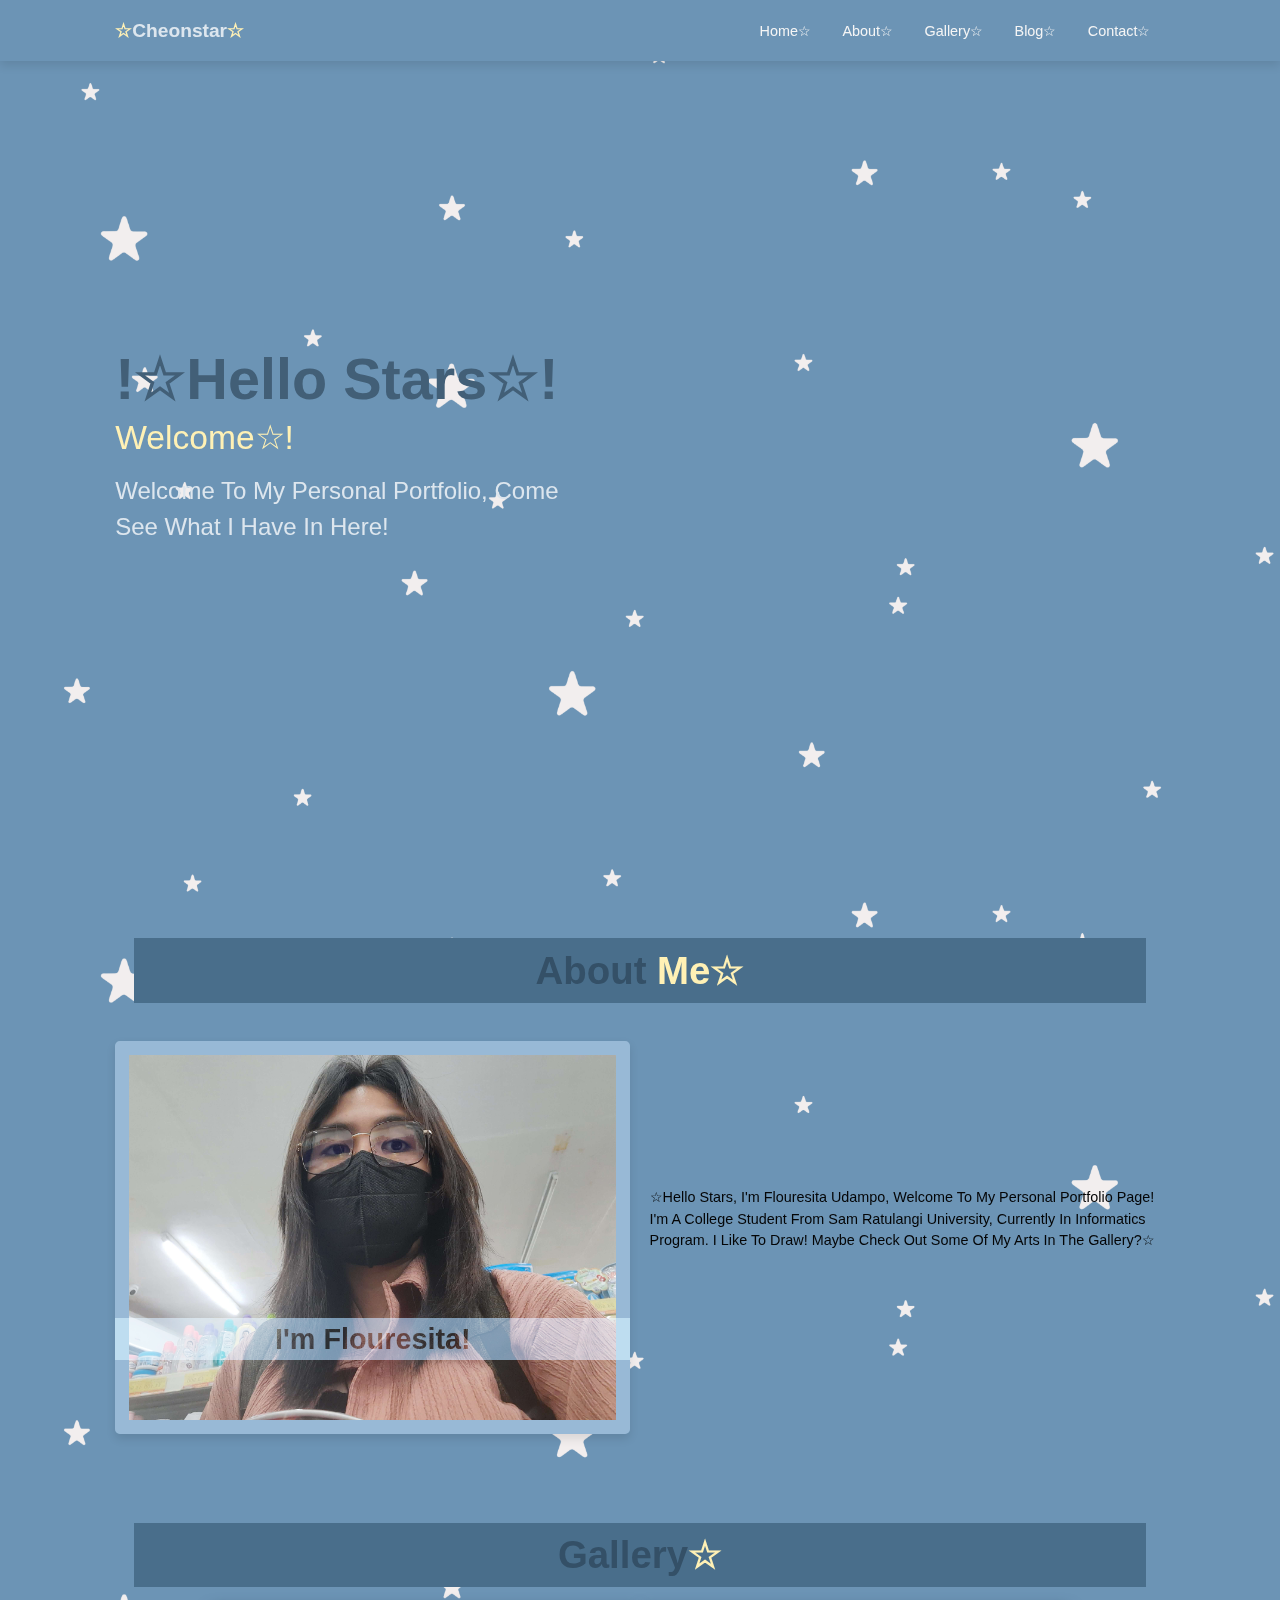
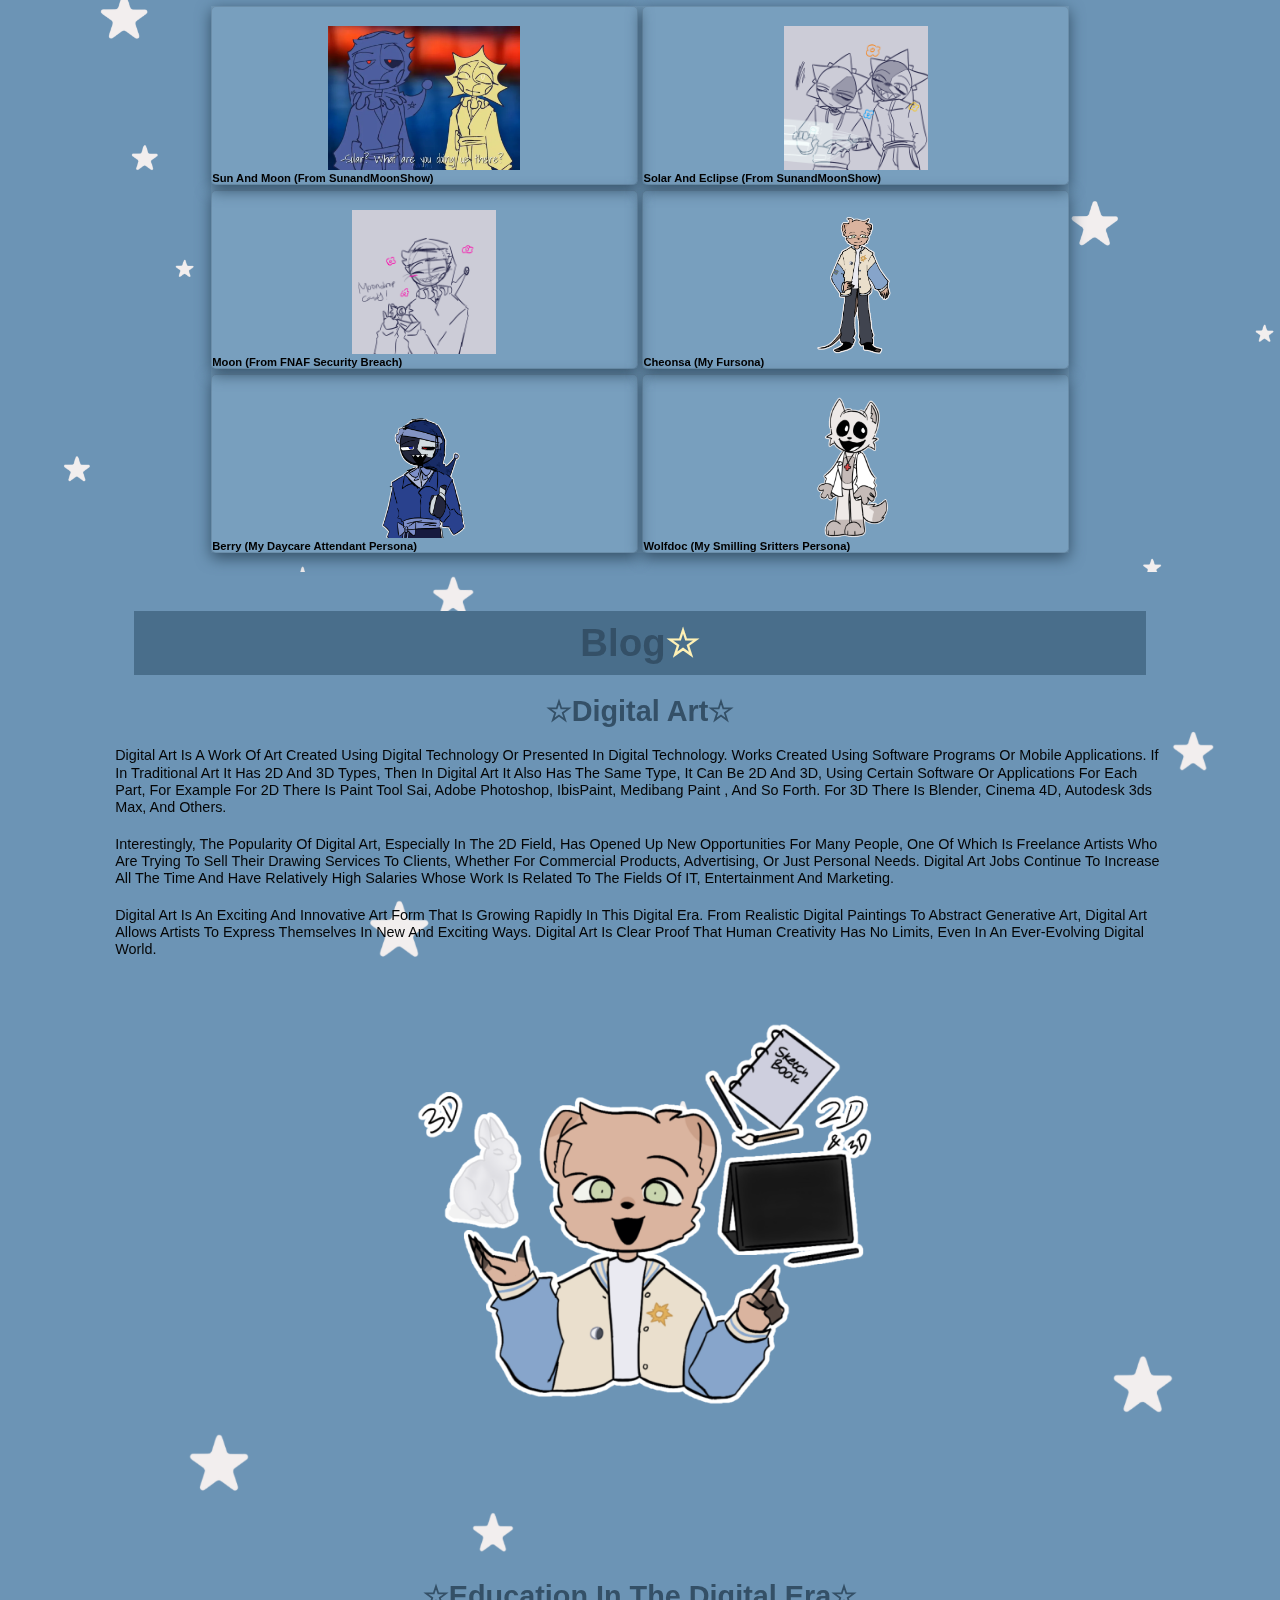
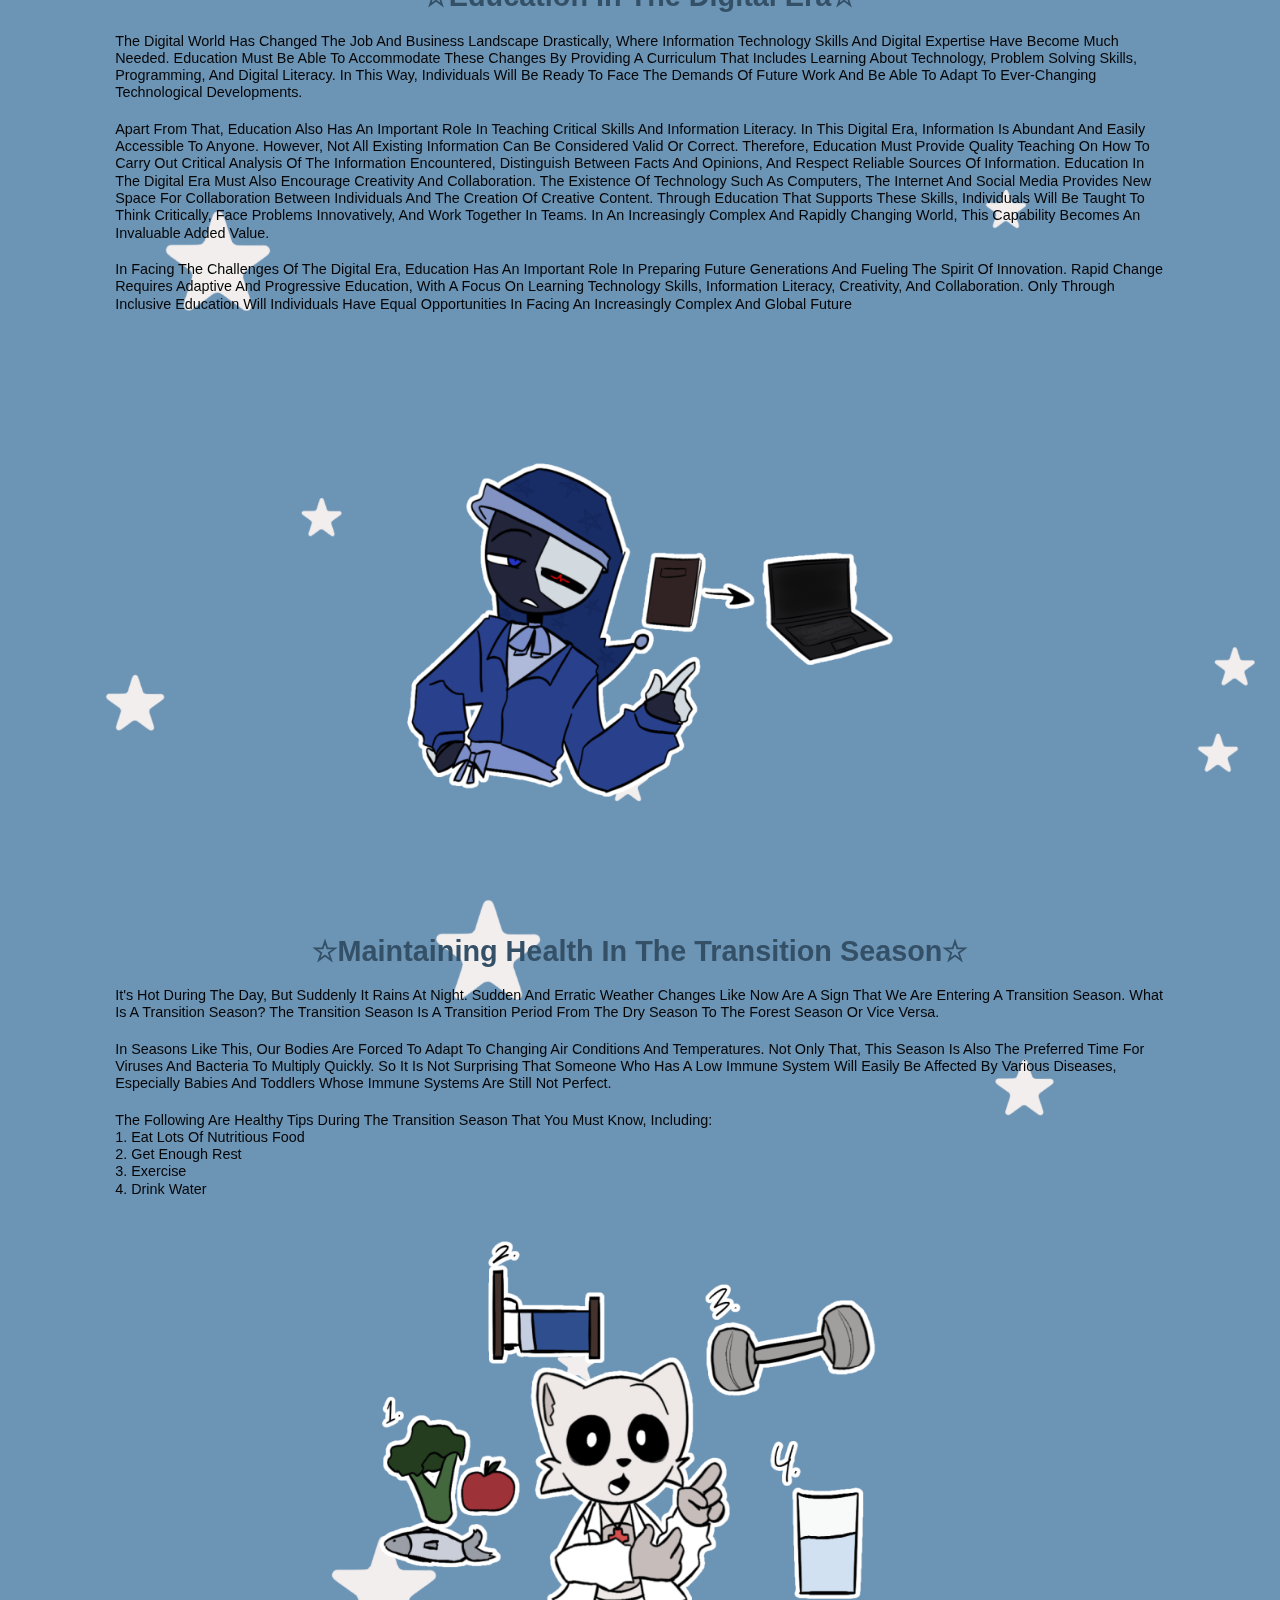
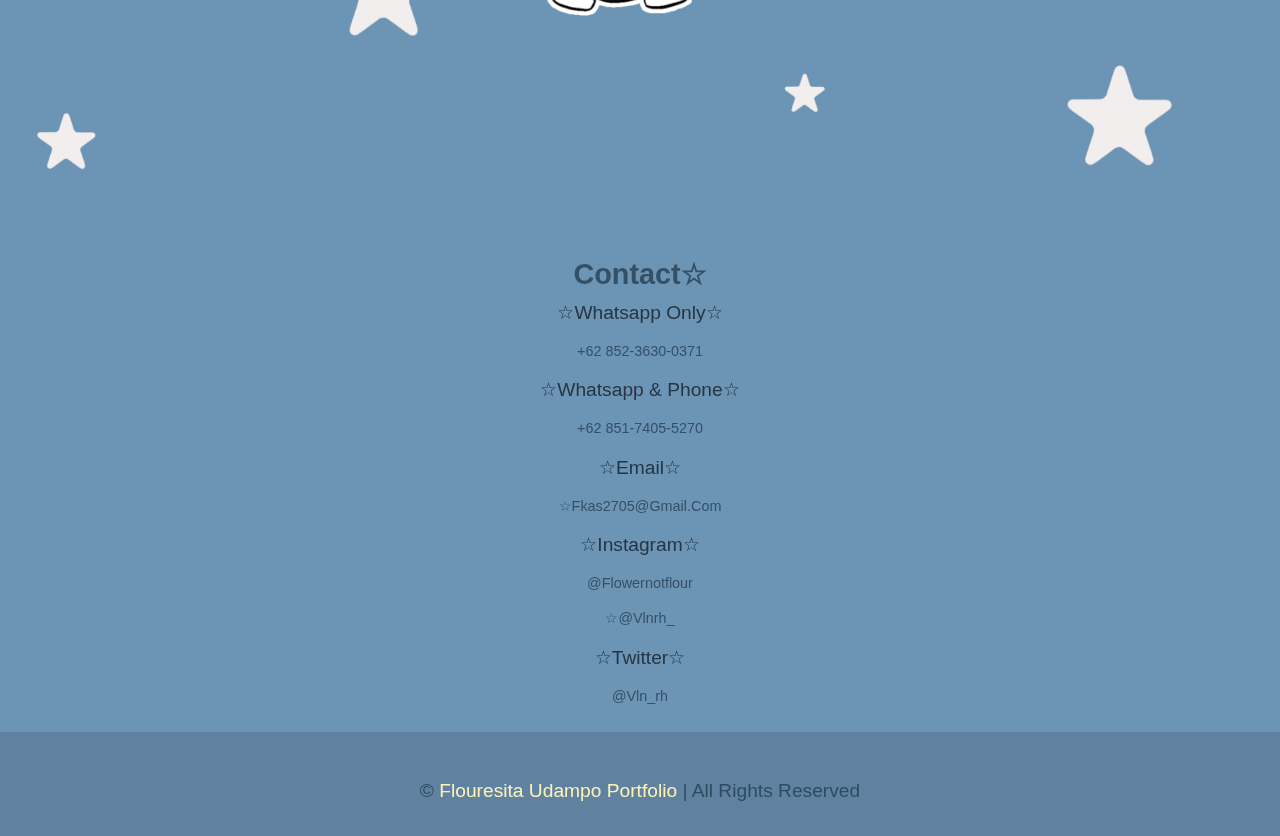
==== commit 089031ea: "index.html" ====
--- a/index.html
+++ b/index.html
@@ -32,7 +32,7 @@
         <div class="content">
             <h3>!☆Hello Stars☆!</h3>
             <span>Welcome☆!</span>
-            <p>Welcome to my personal portofolio, come see what i have in here!</p>
+            <p>Welcome to my personal portfolio, come see what i have in here!</p>
         </div>
     </section>
 
@@ -193,4 +193,4 @@
     </section>
 
 </body>
-</html>+</html>
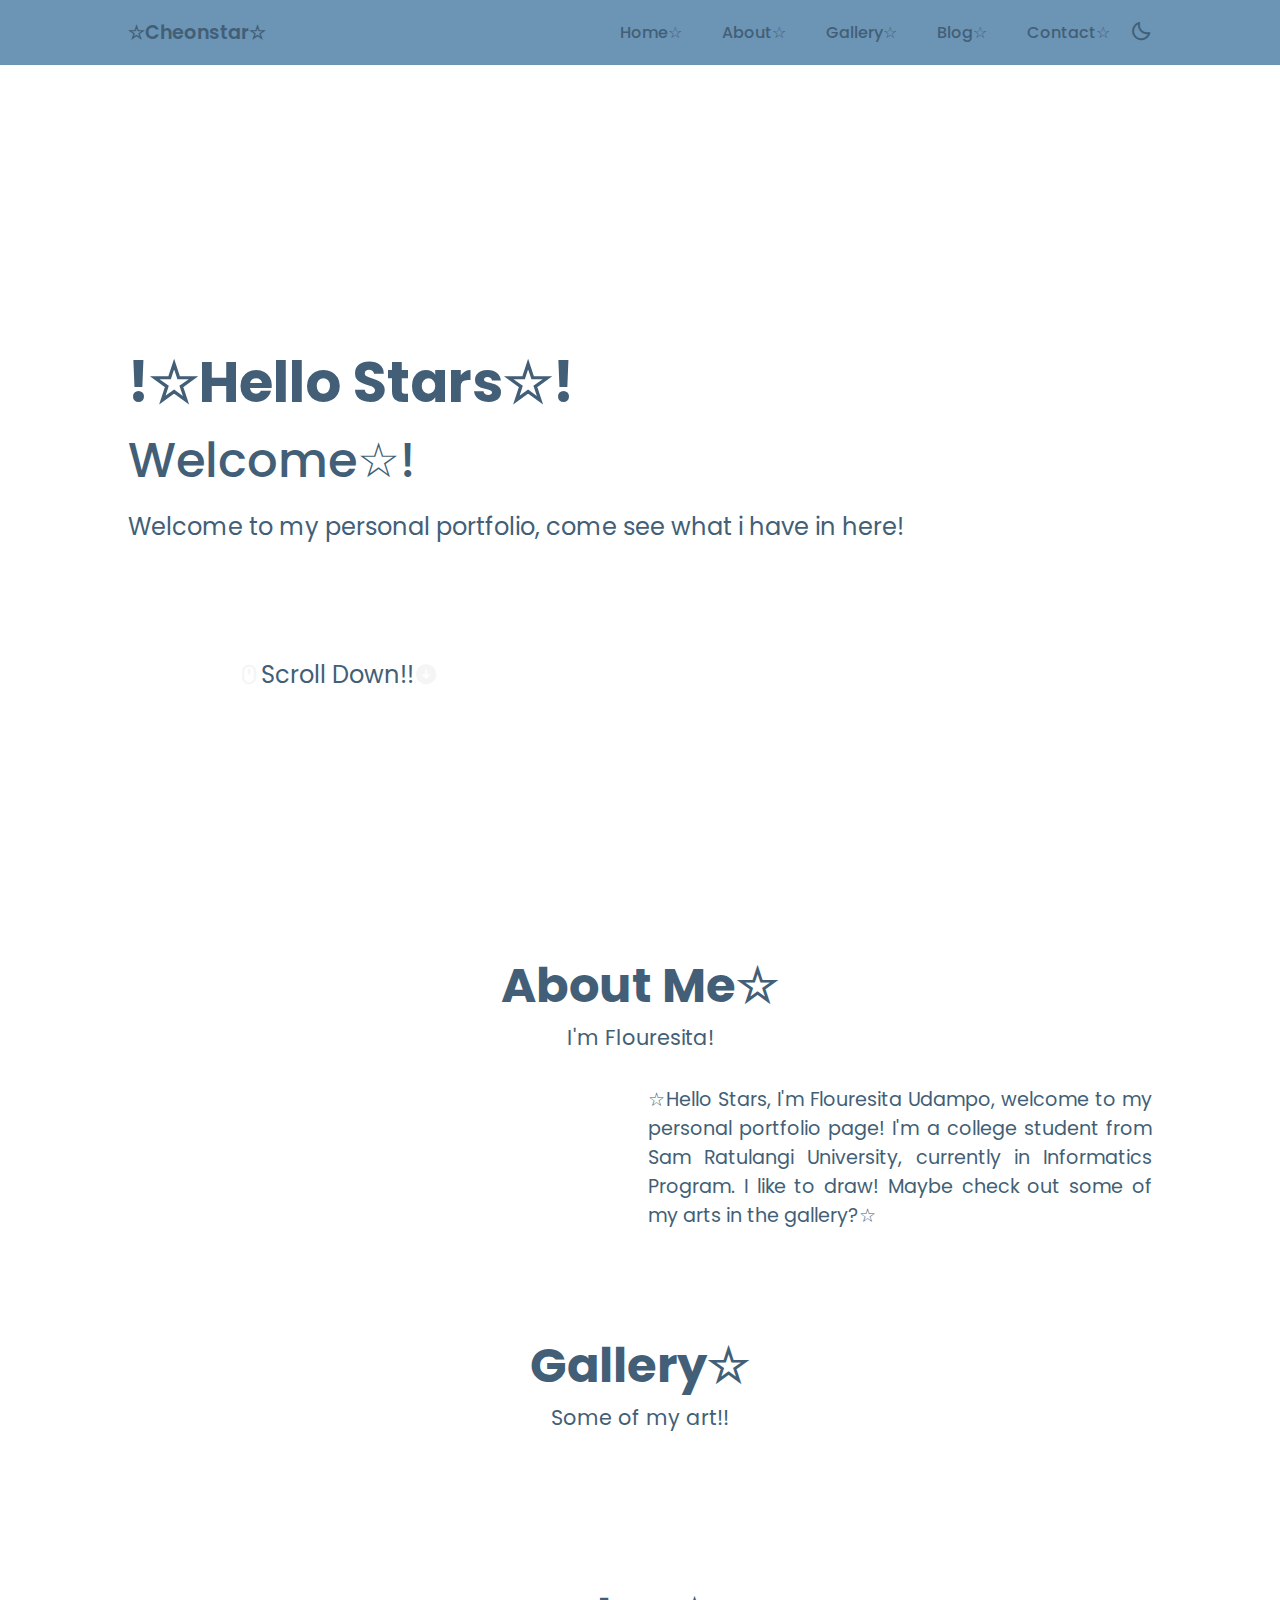
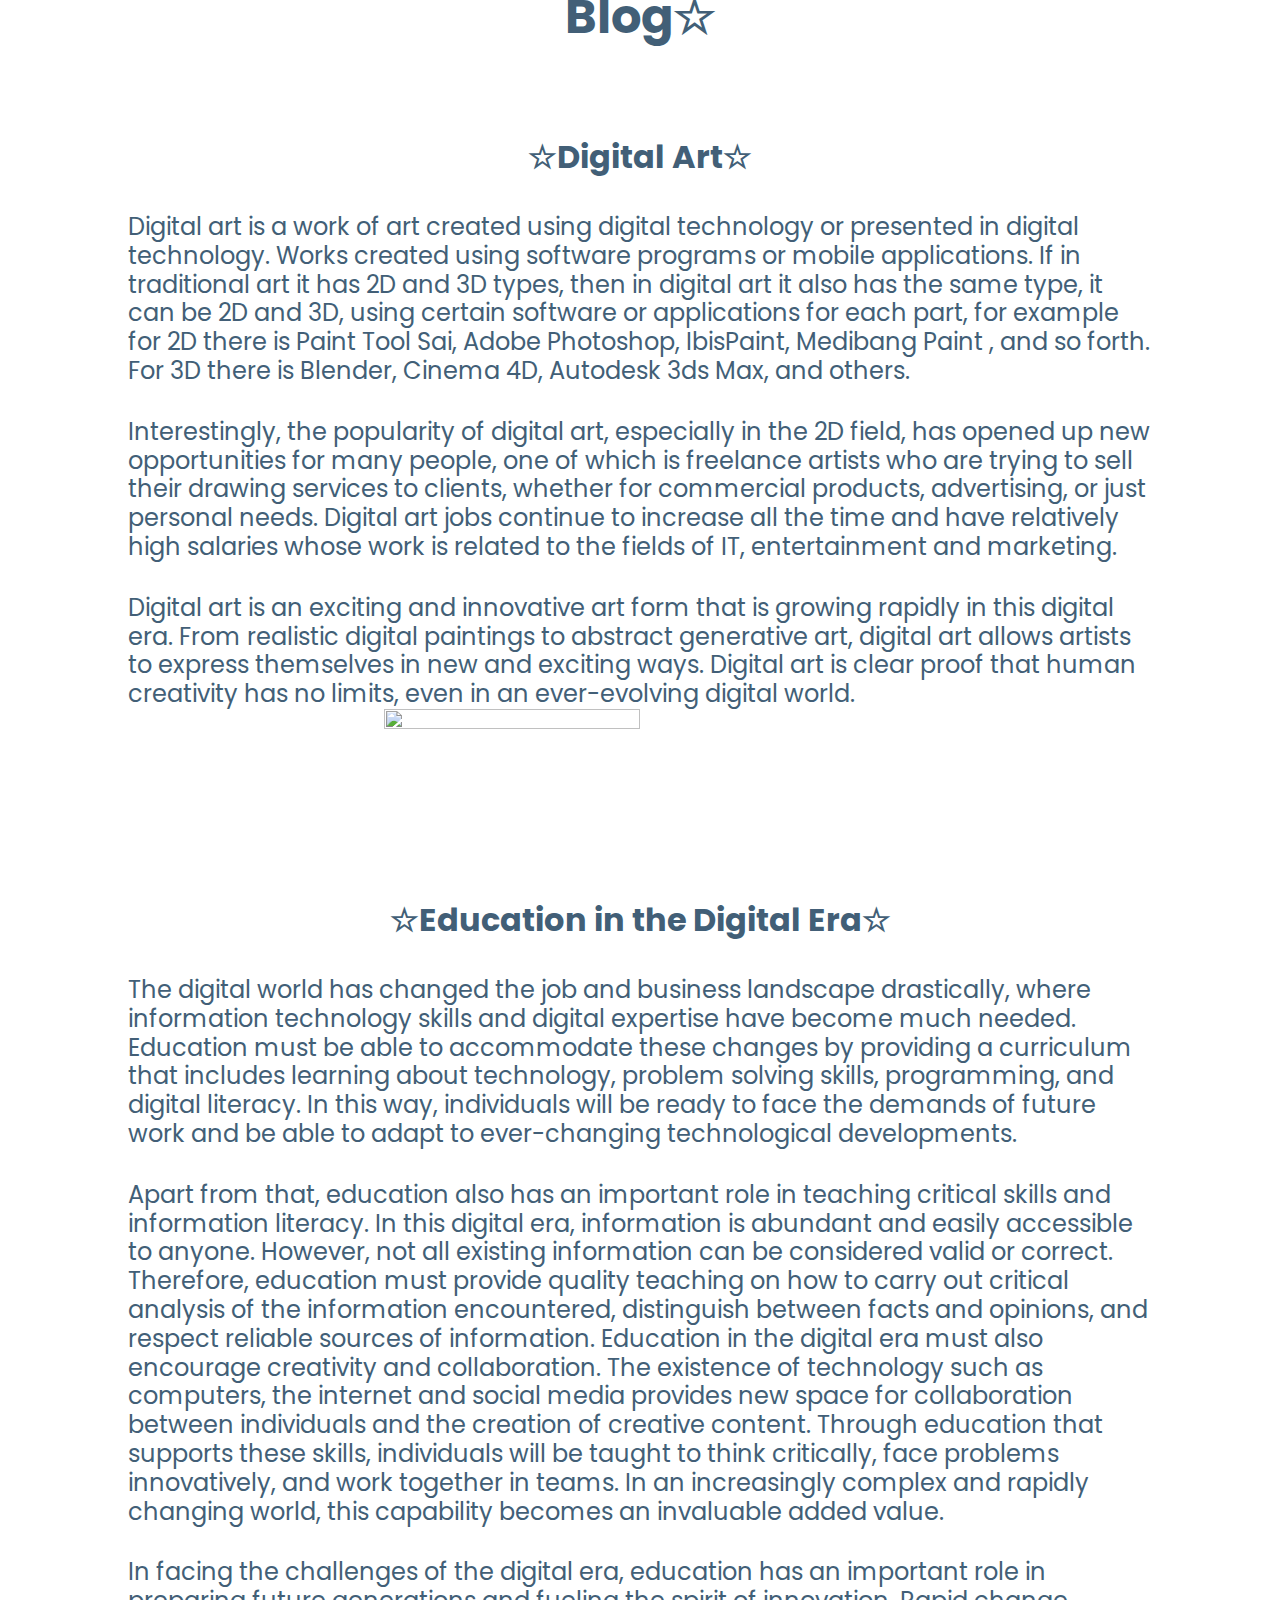
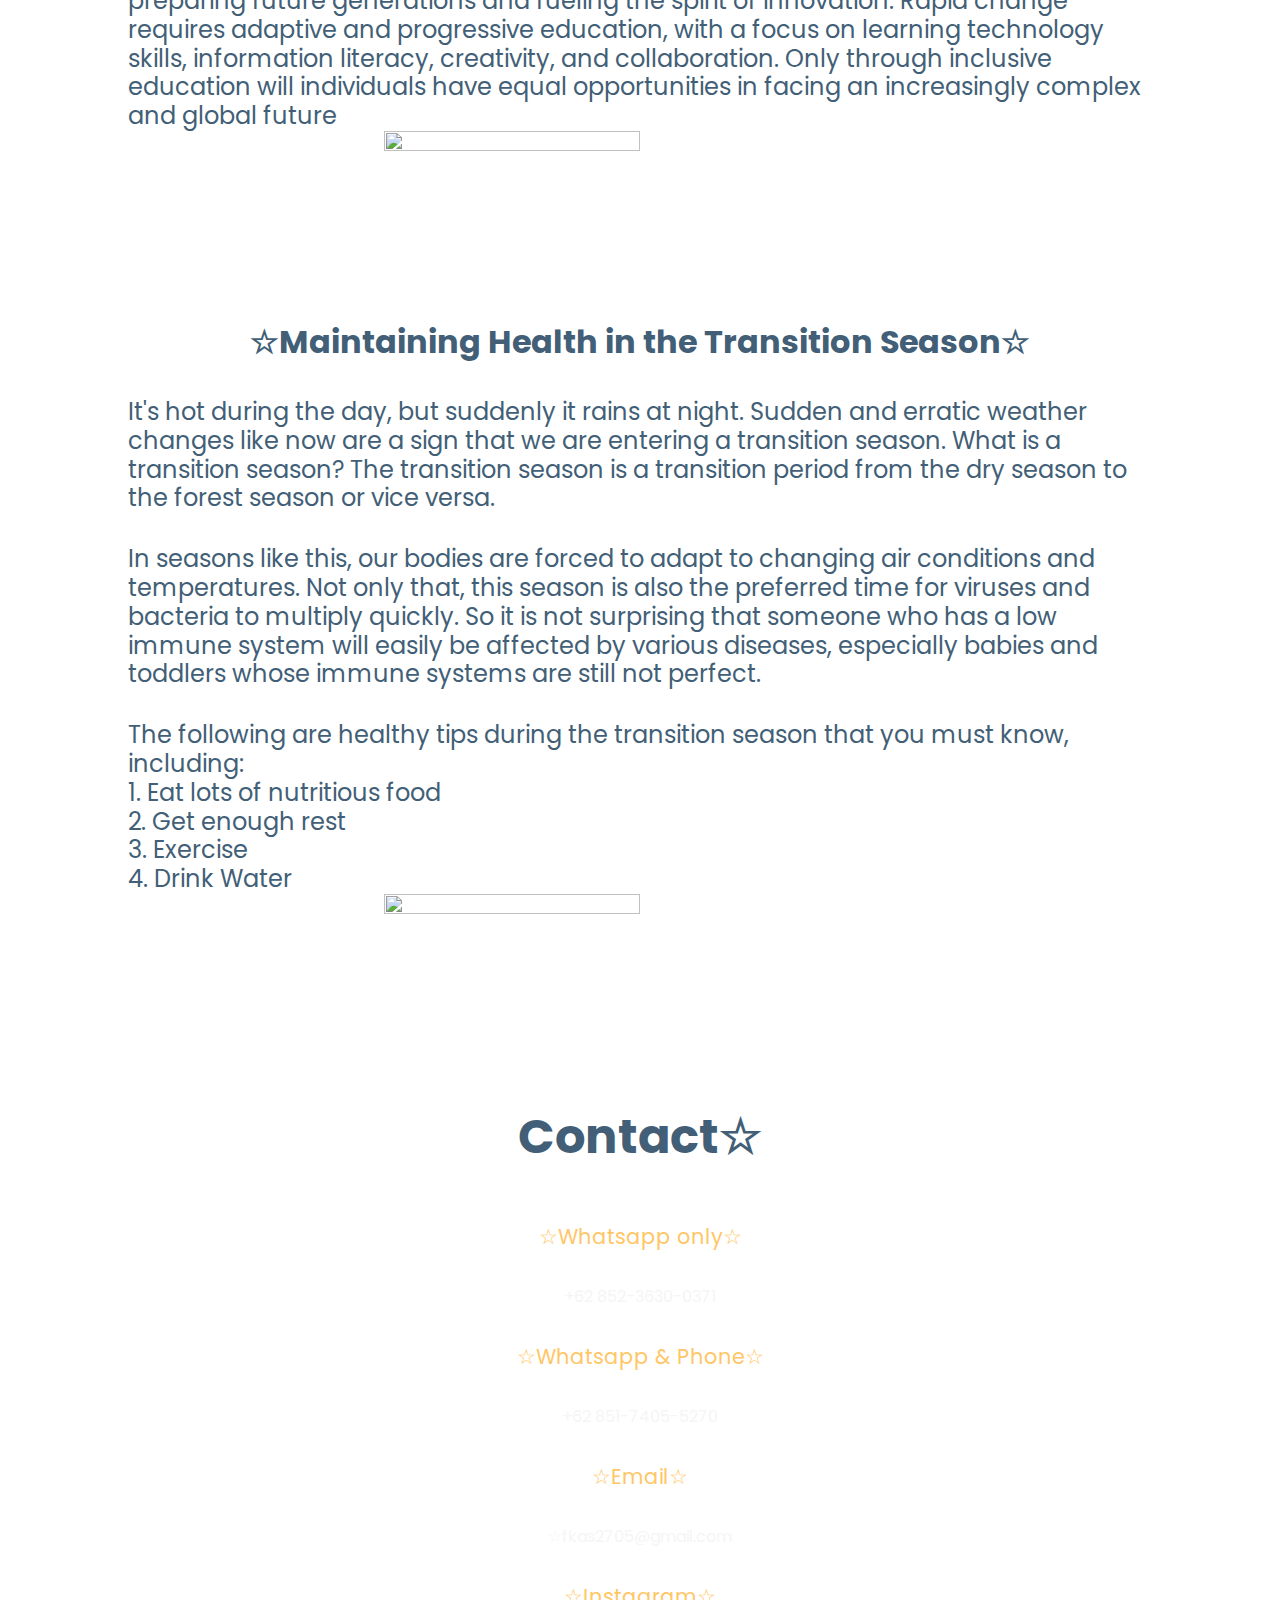
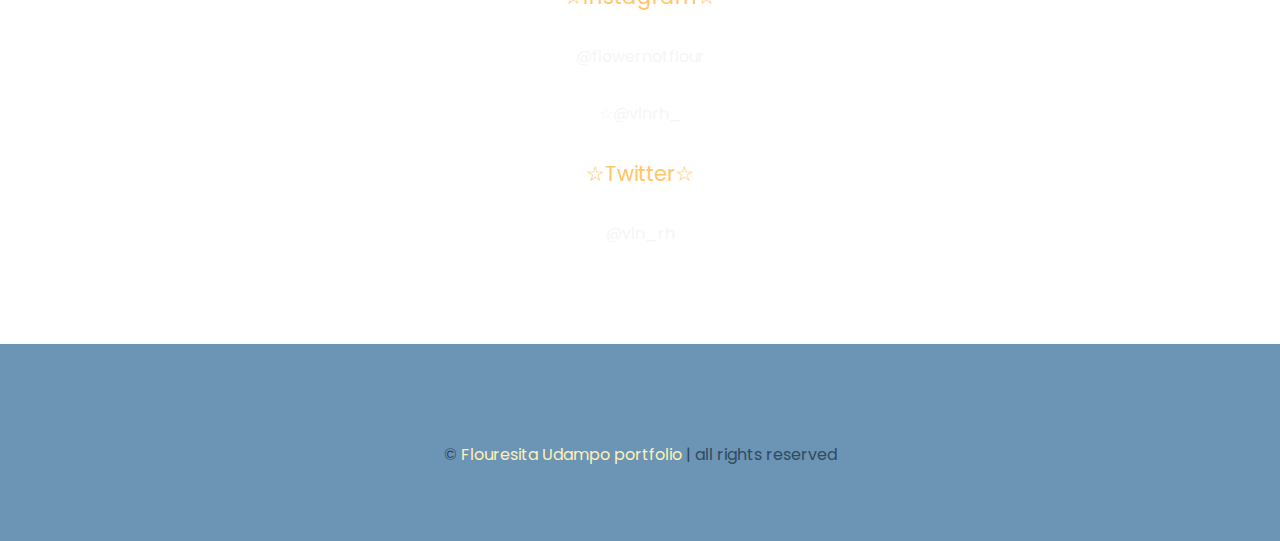
==== commit c6d99f2f: "Initial commit" ====
--- a/index.html
+++ b/index.html
@@ -1,196 +1,160 @@
 <!DOCTYPE html>
-<html>
-<head>
-    <meta charset="UTF-8">
-    <meta http-equiv="X-UA-Compatible" content="IE=edge">
-    <meta name="viewport" content="width=device-width, initial-scale=1.0">
-    <title>Cheonstar☆!</title>
-    <link rel="icon" href="picts/star.png">
-    <link href="style.css" rel="stylesheet" type="text/css"/>
-</head>
-<body>
+<html lang="en">
+    <head>
+        <meta charset="UTF-8">
+        <meta http-equiv="X-UA-Compatible" content="IE=edge">
+        <meta name="viewport" content="width=device-width, initial-scale=1.0">
+        <title>Cheonstar☆!</title>
+        <!-- Link To CSS-->
+        <link rel="stylesheet" href="style.css">
+        <!-- Link To Icons-->
+        <link rel="stylesheet" href="https://cdn.jsdelivr.net/npm/boxicons@latest/css/boxicons.min.css">
+    </head>
+    <body>
+        <!-- Navbar -->
+        <header>
+            <a href="#" class="logo">☆Cheonstar☆</a>
 
-    <!-- header start -->
+            <div class="bx bx-menu" id="menu-icon"></div>
 
-    <header>
-        <a href="#" class="logo"><span>☆</span>Cheonstar<span>☆</span></a>
+            <ul class="navbar">
+                <li><a href="#home">Home☆</a></li>
+                <li><a href="#abtme">About☆</a></li>
+                <li><a href="#gallery">Gallery☆</a></li>
+                <li><a href="#blog">Blog☆</a></li>
+                <li><a href="#contact">Contact☆</a></li>
+                <div class="bx bx-moon" id="darkmode"></div>
+            </ul>
+        </header>
 
-        <nav class="navbar">
-            <a href="#home">Home☆</a>
-            <a href="#abtme">About☆</a>
-            <a href="#gallery">Gallery☆</a>
-            <a href="#blog">Blog☆</a>
-            <a href="#contact">Contact☆</a>
-        </nav>
-    </header>
+        <!-- Home -->
+        <section class="home" id="home">
+            <div class="home-content">
+                <h3>!☆Hello Stars☆!</h3>
+                <span>Welcome☆!</span>
+                <p>Welcome to my personal portfolio, come see what i have in here!</p>
+            </div>
 
-    <!-- header end -->
+            <div class="scroll-down">
+                <a href="#abtme">
+                    <i class='bx bx-mouse' ></i>
+                    <span>Scroll Down!!</span>
+                    <i class='bx bxs-down-arrow-circle' ></i>
+                </a>
+            </div>
+        </section>
 
-    <!-- home start -->
-
-    <section class="home" id="home">
-        <div class="content">
-            <h3>!☆Hello Stars☆!</h3>
-            <span>Welcome☆!</span>
-            <p>Welcome to my personal portfolio, come see what i have in here!</p>
-        </div>
-    </section>
-
-
-    <!-- home end -->
-
-    <!-- about start -->
-
-    <section class="about" id="abtme">
-        <h1 class="heading">About <span>Me☆</span></h1>
-        <div class="row">
-            <div class="me">
-                <img src="picts/meomg.png">
-                <h3>I'm Flouresita!</h3>
+        <!-- About Me -->
+        <section class="about" id="abtme">
+            <div class="heading">
+                <h2>About Me☆</h2>
+                <span>I'm Flouresita!</span>
             </div>
-            <div class="content">
-                <p>☆Hello Stars, I'm Flouresita Udampo, welcome to my personal portfolio page! I'm a college student from Sam Ratulangi University, currently in Informatics Program. I like to draw! Maybe check out some of my arts in the gallery?☆</p> 
-            </div>
-        </div>
-    </section>
-
-    <!-- about end -->
-
-    <!-- gallery start -->
-
-    <section class="gallery" id="gallery">
-        <h1 class="heading">Gallery<span>☆</span></h1>
-
-        <div class="boxes">
-
-            <div class="box">
-                <div class="imgs">
-                    <img src="picts/sunandmoon.png" alt="SunandMoonShow">
+            <div class="about-content">
+                <div class="about-img">
+                    <img src="picts/meomg.png" alt="">
                 </div>
-            <div class="content">
-                    <h3>Sun and Moon (from SunandMoonShow)</h3>
+                <div class="about-text">
+                <p>☆Hello Stars, I'm Flouresita Udampo, welcome to my personal portfolio page! I'm a college student from Sam Ratulangi University, currently in Informatics Program. I like to draw! Maybe check out some of my arts in the gallery?☆</p>
                 </div>
             </div>
+        </section>
 
-            <div class="box">
-                <div class="imgs">
-                    <img src="picts/solarandeclipse.png" alt="solarandEclipse">
+        <!-- Gallery -->
+        <section class="gallery" id="gallery">
+            <div class="heading">
+                <h2>Gallery☆</h2>
+                <Span>Some of my art!!</Span>
+            </div>
+            <div class="gallery-content">
+                <div class="gallery-img">
+                    <img src="picts/cheonsa.png" alt="">
                 </div>
-                <div class="content">
-                    <h3>Solar and Eclipse (From SunandMoonShow)</h3>
+                <div class="gallery-img">
+                    <img src="picts/berry.png" alt="">
+                </div>
+                <div class="gallery-img">
+                    <img src="picts/wolfdoc.png" alt="">
+                </div>
+                <div class="gallery-img">
+                    <img src="picts/sunandmoon.png" alt="">
+                </div>
+                <div class="gallery-img">
+                    <img src="picts/solarandeclipse.png" alt="">
+                </div>
+                <div class="gallery-img">
+                    <img src="picts/moondrop.png" alt="">
                 </div>
             </div>
+        </section>
 
-            <div class="box">
-                <div class="imgs">
-                    <img src="picts/moondrop.png" alt="MoonFNAFSB">
-                </div>
-                <div class="content">
-                    <h3>Moon (From FNAF Security Breach)</h3>
+        <!-- Blog -->
+        <section class="blog" id="blog">
+            <div class="heading">
+                <h2>Blog☆</h2>
+            </div>
+            <div class="omgblog">
+                <div class="box">
+                    <div class="digital-art">
+                        <h2 class="blogtitle"><span>☆</span>Digital Art<span>☆</span></h2>
+                        <p>Digital art is a work of art created using digital technology or presented in digital technology. Works created using software programs or mobile applications. If in traditional art it has 2D and 3D types, then in digital art it also has the same type, it can be 2D and 3D, using certain software or applications for each part, for example for 2D there is Paint Tool Sai, Adobe Photoshop, IbisPaint, Medibang Paint , and so forth. For 3D there is Blender, Cinema 4D, Autodesk 3ds Max, and others.</p>
+                        <p>Interestingly, the popularity of digital art, especially in the 2D field, has opened up new opportunities for many people, one of which is freelance artists who are trying to sell their drawing services to clients, whether for commercial products, advertising, or just personal needs. Digital art jobs continue to increase all the time and have relatively high salaries whose work is related to the fields of IT, entertainment and marketing.</p>
+                        <p>Digital art is an exciting and innovative art form that is growing rapidly in this digital era. From realistic digital paintings to abstract generative art, digital art allows artists to express themselves in new and exciting ways. Digital art is clear proof that human creativity has no limits, even in an ever-evolving digital world.</p>
+                    </div>
+                    <div class="picts">
+                        <img src="picts/cheonsablog.png" alt="">
+                    </div>
+
+                    <div class="digital-learning">
+                        <h2 class="blogtitle"><span>☆</span>Education in the Digital Era<span>☆</span></h2>
+                        <p>The digital world has changed the job and business landscape drastically, where information technology skills and digital expertise have become much needed. Education must be able to accommodate these changes by providing a curriculum that includes learning about technology, problem solving skills, programming, and digital literacy. In this way, individuals will be ready to face the demands of future work and be able to adapt to ever-changing technological developments.</p>
+                        <p>Apart from that, education also has an important role in teaching critical skills and information literacy. In this digital era, information is abundant and easily accessible to anyone. However, not all existing information can be considered valid or correct. Therefore, education must provide quality teaching on how to carry out critical analysis of the information encountered, distinguish between facts and opinions, and respect reliable sources of information. Education in the digital era must also encourage creativity and collaboration. The existence of technology such as computers, the internet and social media provides new space for collaboration between individuals and the creation of creative content. Through education that supports these skills, individuals will be taught to think critically, face problems innovatively, and work together in teams. In an increasingly complex and rapidly changing world, this capability becomes an invaluable added value.</p>
+                        <p>In facing the challenges of the digital era, education has an important role in preparing future generations and fueling the spirit of innovation. Rapid change requires adaptive and progressive education, with a focus on learning technology skills, information literacy, creativity, and collaboration. Only through inclusive education will individuals have equal opportunities in facing an increasingly complex and global future</p>
+                    </div>
+                    <div class="picts">
+                        <img src="picts/berryblog.png" alt="">
+                    </div>
+
+                    <div class="health">
+                        <h2 class="blogtitle"><span>☆</span>Maintaining Health in the Transition Season<span>☆</span></h2>
+                        <p>It's hot during the day, but suddenly it rains at night. Sudden and erratic weather changes like now are a sign that we are entering a transition season. What is a transition season? The transition season is a transition period from the dry season to the forest season or vice versa.</p>
+                        <p>In seasons like this, our bodies are forced to adapt to changing air conditions and temperatures. Not only that, this season is also the preferred time for viruses and bacteria to multiply quickly. So it is not surprising that someone who has a low immune system will easily be affected by various diseases, especially babies and toddlers whose immune systems are still not perfect.</p>
+                        <p>The following are healthy tips during the transition season that you must know, including:</br>
+                        1. Eat lots of nutritious food</br>
+                        2. Get enough rest</br>
+                        3. Exercise</br>
+                        4. Drink Water</p>
+                    </div>
+                    <div class="picts">
+                        <img src="picts/wolfdocblog.png" alt="">
+                    </div>
                 </div>
             </div>
+        </section>
 
-            <div class="box">
-                <div class="imgs">
-                    <img src="picts/cheonsa.png" alt="Cheonsa">
-                </div>
-                <div class="content">
-                    <h3>Cheonsa (My Fursona)</h3>
+        <!-- Contact -->
+        <section class="contact" id="contact">
+            <div class="heading">
+                <h2>Contact☆</h2>
+            </div>
+            <div class="contactbox">
+                <div class="box">
+                    <p>☆Whatsapp only☆</p><a href="https://wa.me/6285236300371">+62 852-3630-0371</a>
+                    <p>☆Whatsapp & Phone☆</p><a href="https://wa.me/6285174055270">+62 851-7405-5270</a>
+                    <p>☆Email☆</p><a href="mailto:fkas2705@gmail.com">☆fkas2705@gmail.com</a>
+                    <p>☆Instagram☆</p><a href="https://www.instagram.com/flowernotflourr/">@flowernotflour</a>
+                    <a href="https://www.instagram.com/vlnrh_/">☆@vlnrh_</a>
+                    <p>☆Twitter☆</p><a href="https://twitter.com/vln_rh">@vln_rh</a>
                 </div>
             </div>
+        </section>
 
-            <div class="box">
-                <div class="imgs">
-                    <img src="picts/berry.png" alt="Berrymoon">
-                </div>
-                <div class="content">
-                    <h3>Berry (My Daycare Attendant Persona)</h3>
-                </div>
-            </div>
+        <!-- Footer -->
+        <section class="footer">
+            <div class="credit"> © <span>Flouresita Udampo portfolio</span> | all rights reserved </div>
+        </section>
 
-            <div class="box">
-                <div class="imgs">
-                    <img src="picts/wolfdoc.png" alt="WolfDoc">
-                </div>
-                <div class="content">
-                    <h3>Wolfdoc (My Smilling Sritters Persona)</h3>
-                </div>
-            </div>
-        </div>
-    </section>
-    
-    <!-- gallery end -->
-
-    <!-- blog start -->
-
-    <section class="blog" id="blog">
-        <h1 class="heading">Blog<span>☆</span></h1>
-
-        <div class="omgblog">
-
-            <div class="box">
-                <div class="digital-art">
-                    <h2 class="blogtitle"><span>☆</span>Digital Art<span>☆</span></h2>
-                    <p>Digital art is a work of art created using digital technology or presented in digital technology. Works created using software programs or mobile applications. If in traditional art it has 2D and 3D types, then in digital art it also has the same type, it can be 2D and 3D, using certain software or applications for each part, for example for 2D there is Paint Tool Sai, Adobe Photoshop, IbisPaint, Medibang Paint , and so forth. For 3D there is Blender, Cinema 4D, Autodesk 3ds Max, and others.</p>
-                    <p>Interestingly, the popularity of digital art, especially in the 2D field, has opened up new opportunities for many people, one of which is freelance artists who are trying to sell their drawing services to clients, whether for commercial products, advertising, or just personal needs. Digital art jobs continue to increase all the time and have relatively high salaries whose work is related to the fields of IT, entertainment and marketing.</p>
-                    <p>Digital art is an exciting and innovative art form that is growing rapidly in this digital era. From realistic digital paintings to abstract generative art, digital art allows artists to express themselves in new and exciting ways. Digital art is clear proof that human creativity has no limits, even in an ever-evolving digital world.</p>
-                </div>
-                <div class="picts">
-                    <img src="picts/cheonsablog.png" alt="">
-                </div>
-
-                <div class="digital-learning">
-                    <h2 class="blogtitle"><span>☆</span>Education in the Digital Era<span>☆</span></h2>
-                    <p>The digital world has changed the job and business landscape drastically, where information technology skills and digital expertise have become much needed. Education must be able to accommodate these changes by providing a curriculum that includes learning about technology, problem solving skills, programming, and digital literacy. In this way, individuals will be ready to face the demands of future work and be able to adapt to ever-changing technological developments.</p>
-                    <p>Apart from that, education also has an important role in teaching critical skills and information literacy. In this digital era, information is abundant and easily accessible to anyone. However, not all existing information can be considered valid or correct. Therefore, education must provide quality teaching on how to carry out critical analysis of the information encountered, distinguish between facts and opinions, and respect reliable sources of information. Education in the digital era must also encourage creativity and collaboration. The existence of technology such as computers, the internet and social media provides new space for collaboration between individuals and the creation of creative content. Through education that supports these skills, individuals will be taught to think critically, face problems innovatively, and work together in teams. In an increasingly complex and rapidly changing world, this capability becomes an invaluable added value.</p>
-                    <p>In facing the challenges of the digital era, education has an important role in preparing future generations and fueling the spirit of innovation. Rapid change requires adaptive and progressive education, with a focus on learning technology skills, information literacy, creativity, and collaboration. Only through inclusive education will individuals have equal opportunities in facing an increasingly complex and global future</p>
-                </div>
-                <div class="picts">
-                    <img src="picts/berryblog.png" alt="">
-                </div>
-
-                <div class="health">
-                    <h2 class="blogtitle"><span>☆</span>Maintaining Health in the Transition Season<span>☆</span></h2>
-                    <p>It's hot during the day, but suddenly it rains at night. Sudden and erratic weather changes like now are a sign that we are entering a transition season. What is a transition season? The transition season is a transition period from the dry season to the forest season or vice versa.</p>
-                    <p>In seasons like this, our bodies are forced to adapt to changing air conditions and temperatures. Not only that, this season is also the preferred time for viruses and bacteria to multiply quickly. So it is not surprising that someone who has a low immune system will easily be affected by various diseases, especially babies and toddlers whose immune systems are still not perfect.</p>
-                    <p>The following are healthy tips during the transition season that you must know, including:</br>
-                    1. Eat lots of nutritious food</br>
-                    2. Get enough rest</br>
-                    3. Exercise</br>
-                    4. Drink Water</p>
-                </div>
-                <div class="picts">
-                    <img src="picts/wolfdocblog.png" alt="">
-                </div>
-            </div>
-        </div>
-    </section>
-
-    <!-- blog end -->
-
-    <!-- contact start -->
-
-    <section class="contact" id="contact">
-        <div class="contactbox">
-            <div class="box">
-                <h3>Contact☆</h3>
-                <p>☆Whatsapp only☆</p><a href="https://wa.me/6285236300371">+62 852-3630-0371</a>
-                <p>☆Whatsapp & Phone☆</p><a href="https://wa.me/6285174055270">+62 851-7405-5270</a>
-                <p>☆Email☆</p><a href="mailto:fkas2705@gmail.com">☆fkas2705@gmail.com</a>
-                <p>☆Instagram☆</p><a href="https://www.instagram.com/flowernotflourr/">@flowernotflour</a>
-                <a href="https://www.instagram.com/vlnrh_/">☆@vlnrh_</a>
-                <p>☆Twitter☆</p><a href="https://twitter.com/vln_rh">@vln_rh</a>
-            </div>
-        </div>
-    </section>
-
-    <!-- contact end -->
-
-    <!-- footer start -->
-
-    <section class="footer">
-        <div class="credit"> © <span>Flouresita Udampo portfolio</span> | all rights reserved </div>
-    </section>
-
-</body>
-</html>
+        <!-- Link To JS-->
+        <script src="main.js"></script>
+    </body>
+</html>--- a/style.css
+++ b/style.css
@@ -1,189 +1,189 @@
-:root{ 
-    --yellowstar: #fff1b5;
-}
-
+/* Google Fonts */
+@import url('https://fonts.googleapis.com/css2?family=Poppins:ital,wght@0,100;0,200;0,300;0,400;0,500;0,600;0,700;0,800;0,900;1,100;1,200;1,300;1,400;1,500;1,600;1,700;1,800;1,900&display=swap');
 *{
-    margin: 0; padding: 0;
+    margin: 0;
+    padding: 0;
     box-sizing: border-box;
-    font-family: Verdana, Geneva, Tahoma, sans-serif;
-    outline: none; border: none;
+    list-style: none;
     text-decoration: none;
-    text-transform: capitalize;
-    transition: .2 linear;
-}
-
-html{
-    font-size: 60%;
     scroll-behavior: smooth;
-    scroll-padding-top: 6rem;
-    overflow-x: hidden;
-}
-
-section{
-    padding: 2rem 9%;
-}
-
+    scroll-padding-top: 2rem;
+    font-family: "Poppins", sans-serif;
+}
+:root {
+    --mainbg-color: url(./picts/Staaarss.png) no-repeat;
+    --main-color: #6c94b5;
+    --bg-color: #f5f5f5;
+    --text-color: #425f77;
+    --contacttext-color: #ffc665;
+    --hover: #345067;
+
+    --big-font: 3.5rem;
+    --medium-font: 3rem;
+    --p-font: 1.5rem;
+}
+section {
+    padding: 50px 10%;
+}
+body.active {
+    --text-color: #b5d2e9;
+    --contacttext-color: #fff1b5;
+    --mainbg-color: url(./picts/Staaarss-darkmode.png) no-repeat;
+    --main-color: #1f262c;
+    --bg-color: #dfe8f4;
+}
+body {
+    background: var(--mainbg-color);
+    color: var(--text-color);
+}
+*::selection {
+    color: var(--bg-color);
+    background: var(--main-color);
+}
+header {
+    position: fixed;
+    width: 100%;
+    top: 0;
+    right: 0;
+    z-index: 1000;
+    display: flex;
+    align-items: center;
+    justify-content: space-between;
+    background: var(--main-color);
+    padding: 18px 10%;
+    transition: 0.2s;
+}
+header.shadow {
+    box-shadow: 0 0 4px rgb(14 55 54 / 15%);
+}
+.logo {
+    font-size: 1.2rem;
+    font-weight: 600;
+    color: var(--text-color);
+}
+.navbar {
+    display: flex;
+}
+.navbar a {
+    font-size: 1rem;
+    padding: 10px 20px;
+    color: var(--text-color);
+    font-weight: 500;
+}
+.navbar a:hover {
+    color: var(--hover);
+}
+#menu-icon {
+    font-size: 24px;
+    cursor: pointer;
+    z-index: 10001;
+    display: none;
+}
+#darkmode {
+    font-size: 22px;
+    cursor: pointer;
+}
+
+
+/* HOME */
+.home {
+    position: relative;
+    width: 100%;
+    min-height: 100vh;
+    display: grid;
+    grid-template-columns: 0.2 1fr 1fr;
+    align-items: center;
+    gap: 1rem
+}
+.home-content span {
+    font-size: var(--medium-font);
+    font-weight: 500;
+}
+.home-content h3 {
+    font-size: var(--big-font);
+}
+.home-content p {
+    font-size: var(--p-font);
+    font-weight: 400;
+    margin: 0.7rem 0 1rem;
+}
+.scroll-down {
+    position: absolute;
+    bottom: 13rem;
+    left: 18.5%;
+
+}
+.scroll-down a {
+    display: flex;
+    align-items: center;
+    font-size: 1.5rem;
+    color: var(--text-color);
+}
+.scroll-down .bx {
+    color: var(--bg-color);
+    font-size: 24px;
+}
+
+
+/* HEADING */
 .heading{
     text-align: center;
-    font-size: 4rem;
-    color: #345067;
-    padding: 1rem;
-    margin: 2rem;
-    background: #496e8b;
-}
-.heading span{
-    color: var(--yellowstar)
-}
-
-header{
-    position: fixed;
-    top: 0; left: 0; right: 0;
-    background: #6c94b5;
-    padding: 2rem 9%;
-    display: flex;
-    align-items: center;
-    justify-content: space-between;
-    z-index: 900;
-    box-shadow: 0 .5rem 1rem rgba(0,0,0,.1);
-}
-header .logo{
-    font-size: 2rem;
-    color: #dde6ee;
-    font-weight: bolder;
-}
-header .logo span{
-    color:var(--yellowstar);
-}
-header .navbar a{
-    font-size: 1.5rem;
-    padding: 0 1.5rem;
-    color: #f5f5f5;
-}
-header .navbar a:hover{
-    color: var(--yellowstar);
-}
-
-/* Home */
-
-.home{
-    display: flex;
-    align-items: center;
-    min-height: 100vh;
-    background: url(./picts/Staaarss.png) no-repeat;
+}
+.heading h2 {
+    font-size: var(--medium-font);
+}
+.heading span {
+    font-size: 1.3rem;
+}
+
+
+/* ABOUT */
+.about-content {
+    display: grid;
+    grid-template-columns: repeat(2, 1fr);
+    gap: 1rem;
+    margin-top: 2rem;
+}
+.about-img img {
+    width: 80%;
+    border-radius: 0.5rem;
+}
+.about-text p{
+    font-size: 1.2rem;
+    font-weight: 400;
+    text-align: justify;
+}
+
+
+/* GALLERY */
+.gallery {
+    background: var(--mainbg-color);
     background-size: cover;
     background-position: center;
 }
-.home .content{
-    max-width: 50rem;
-}
-.home .content h3{
-    font-size: 6rem;
-    color: #425f77;
-}
-.home .content span{
-    font-size: 3.5rem;
-    color: var(--yellowstar);
-    padding: 1rem 0;
-    line-height: 1.5;
-}
-.home .content p{
-    font-size: 2.5rem;
-    color: #dde6ee;
-    padding: 1rem 0;
-    line-height: 1.5;
-}
-
-/* About */
-
-.about{
-    background: url(./picts/Staaarss.png) no-repeat;
-    background-size: cover;
-    background-position: center;
-}
-.about .row{
-    display: flex;
-    align-items: center;
-    gap: 2rem;
-    flex-wrap: wrap;
-    padding: 2rem 0;
-    padding-bottom: 3rem;
-}
-.about .row .me{
-    flex: 1 1 40rem;
-    position: relative;
-}
-.about .row .me img{
+.gallery-content {
+    display: grid;
+    grid-template-columns: repeat(auto-fit, minmax(280px, auto));
+    gap: 1rem;
+    margin-top: 2rem;
+}
+.gallery-img {
+    overflow: hidden;
+    border-radius: 0.5rem;
+}
+.gallery-img img {
     width: 100%;
-    border: 1.5rem solid #98b9d6;
-    border-radius: .5rem;
-    box-shadow: 0 .5rem 1rem rgba(0,0,0,.1);
-    height: 100%;
-    object-fit: cover;
-}
-.about .row .me h3{
-    position: absolute;
-    top: 70%;
-    font-size: 3rem;
-    background: #5f82a0;
-    width: 100%;
-    padding: .5rem .2rem;
-    text-align: center;
-    mix-blend-mode: screen;
-}
-.about .row .content{
-    flex: 1 1 40rem;
-}
-.about .row .content h3{
-    font-size: 3rem;
-    color: #345067;
-}
-.about .row .content p{
-    font-size: 1.5rem;
-    color: #040506;
-    padding: 5rem 0;
-    padding-top: 1rem;
-    line-height: 1.5;
-}
-
-/* Gallery */
-
-.gallery{
-    background: url(./picts/Staaarss.png) no-repeat;
-    background-size: cover;
-    background-position: center;
-}
-.gallery .boxes{
-    background: #789fbe;
-    display: flex;
-    flex-wrap: wrap;
-    gap: .5rem;
-    margin: 0 10rem;
-}
-.gallery .boxes .box{
-    flex: 1 1 30rem;
-    box-shadow: 0 .5rem 1.5rem #345067;
-    border-radius: .5rem;
-    border: .1rem solid rgba(0,0,0,.1);
-    position: relative;
-}
-.gallery .boxes .imgs{
-    position: relative;
-    text-align: center;
-    padding-top: 2rem;
-    overflow: hidden;
-}
-.gallery .boxes .box .imgs img{
-    height: 15rem;
-    transition: 0.2s;
-}
-.gallery .boxes .box:hover .imgs img{
+    display: block;
+}
+.gallery-img img:hover {
     transform: scale(1.1);
-}
-
-/* Blog */
-
-.blog{
-    background: url(./picts/Staaarss.png) no-repeat;
+    transition: 1s;
+}
+
+
+/* BLOG */
+.blog {
+    background: var(--mainbg-color);
     background-size: cover;
     background-position: center;
 }
@@ -199,16 +199,17 @@
 .blog .omgblog .box .picts{
     display: flex;
     align-items: center;
-    padding-bottom: 10rem;
+    padding-bottom: 5rem;
 }
 .blog .omgblog .box h2{
-    font-size: 3rem;
-    color: #345067;
-    text-align: center;
+    font-size: 2rem;
+    color: var(--text-color);
+    text-align: center;
+    padding-top: 5rem;
 }
 .blog .omgblog .box p{
     font-size: 1.5rem;
-    color: #040506;
+    color: var(--text-color);
     align-items: center;
     padding-top: 2rem;
     line-height: 1.2;
@@ -220,50 +221,45 @@
     margin: auto;
 }
 
-/* contacts */
-
+
+/* CONTACT */
 .contact{
-    background: #6c94b5;
-    background-size: cover;
-    background-position: center;
+    background: var(--mainbg-color);
 }
 .contact .contactbox{
     display: flex;
     flex-wrap: wrap;
-    gap: 1.5rem;
+    gap: 1rem;
 }
 .contact .contactbox .box{
     flex: 1 1 25rem;
+    padding: 2rem;
 }
 .contact .contactbox .box h3{
-    font-size: 3rem;
-    color: #345067;
+    font-size: 1.5rem;
+    color: var(--bg-color);
     text-align: center;
 }
 .contact .contactbox .box p{
     display: block;
-    color: #253543;
-    font-size: 2rem;
+    color: var(--contacttext-color);
+    font-size: 1.3rem;
     padding: 1rem 0;
     text-align: center;
 }
 .contact .contactbox .box a{
     display: block;
-    color: #345067;
-    font-size: 1.5rem;
+    color: var(--bg-color);
+    font-size: 1rem;
     padding: 1rem 0;
     text-align: center;
     margin-right: 10rem auto;
 }
-.contact .contactbox .box a:hover{
-    color: var(--yellowstar);
-    text-decoration: underline;
-}
-
-/* footer */
-
+
+
+/* FOOTER */
 .footer{
-    background: #5f82a0;
+    background: var(--main-color);
     background-size: cover;
     background-position: center;
 }
@@ -272,54 +268,64 @@
     padding: 1.5rem;
     margin-top: 1.5rem;
     padding-top: 2.5;
-    font-size: 2rem;
+    font-size: 1rem;
     color: #2f4b62;
 }
 .footer .credit span{
-    color: var(--yellowstar);
-}
-
-
-/* media queries */
+    color: #fff1b5;
+}
+
+
+/* RESPONSIVE PART OMG */
 @media (max-width:991px){
-    html{
-        font-size: 55%;
-    }
     header{
-        padding: 2rem;
+        padding: 18px 4%;
     }
     section{
-        padding: 2rem;
-    }
-    .home{
-        background-position: left;
+        padding: 50px 4%;
+    }
+}
+@media (max-width:881px){
+    :root{
+        --big-font: 2.5rem;
+        --medium-font: 1.4rem;
     }
 }
 @media (max-width:768px){
+    :root{
+        --big-font: 2.4rem;
+        --medium-font: 1.2rem;
+    }
+    header{
+        padding: 11px 4%;
+    }
+    #menu-icon{
+        display: initial;
+        color: var(--text-color);
+    }
     header .navbar{
         position: absolute;
-        top: 100%; left: 0; right: 0;
-        background: #789fbe;
-        border-top: .1rem solid rgba(0,0,0,.1);
-    }
-    header .navbar a{
-        margin: .6rem;
-        padding: .2rem;
-        background: #466a88;
-        border: .5rem solid rgba(0,0,0,.1);
-        display: inline-block;
-        transition: 0.5s;
-    }
-    header .navbar a:hover{
-        background: var(--yellowstar);
-        transform: translatey(-10px);
-    }
-}
-@media (max-width:450px){
-    html{
-        font-size: 50%;
-    }
-    .heading{
-        font-size: 3rem;
+        top: -500px;
+        left: 0;
+        right: 0;
+        display: flex;
+        flex-direction: column;
+        background: var(--main-color);
+        box-shadow: 0 4px 4px rgb(0 0 0 / 10%);
+        transition: 0.2s ease;
+        text-align: center;
+    }
+    .navbar.active{
+        top: 100%;
+    }
+    .navbar a{
+        padding: 1.5rem;
+        display: block;
+        background: var(--main-color);
+    }
+    #darkmode{
+        position: absolute;
+        top: 1.4rem;
+        right: 2rem
     }
 }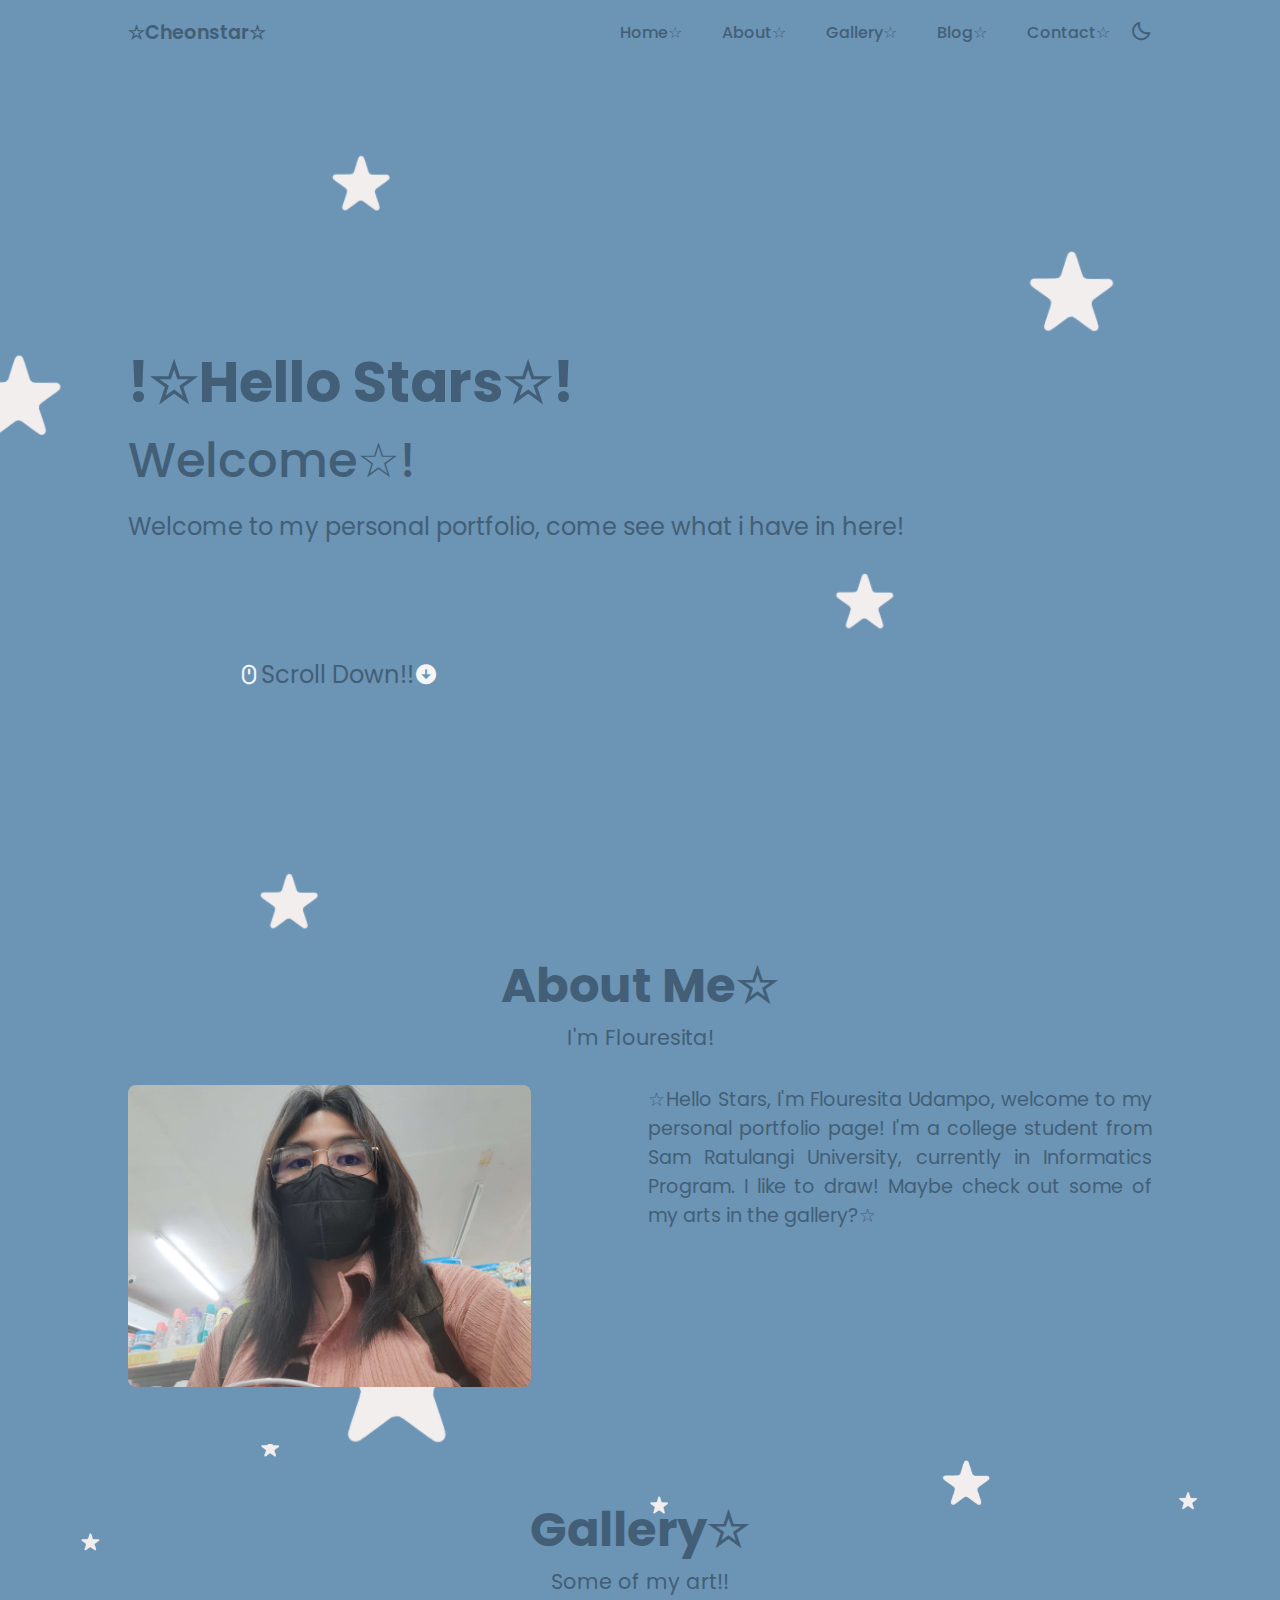
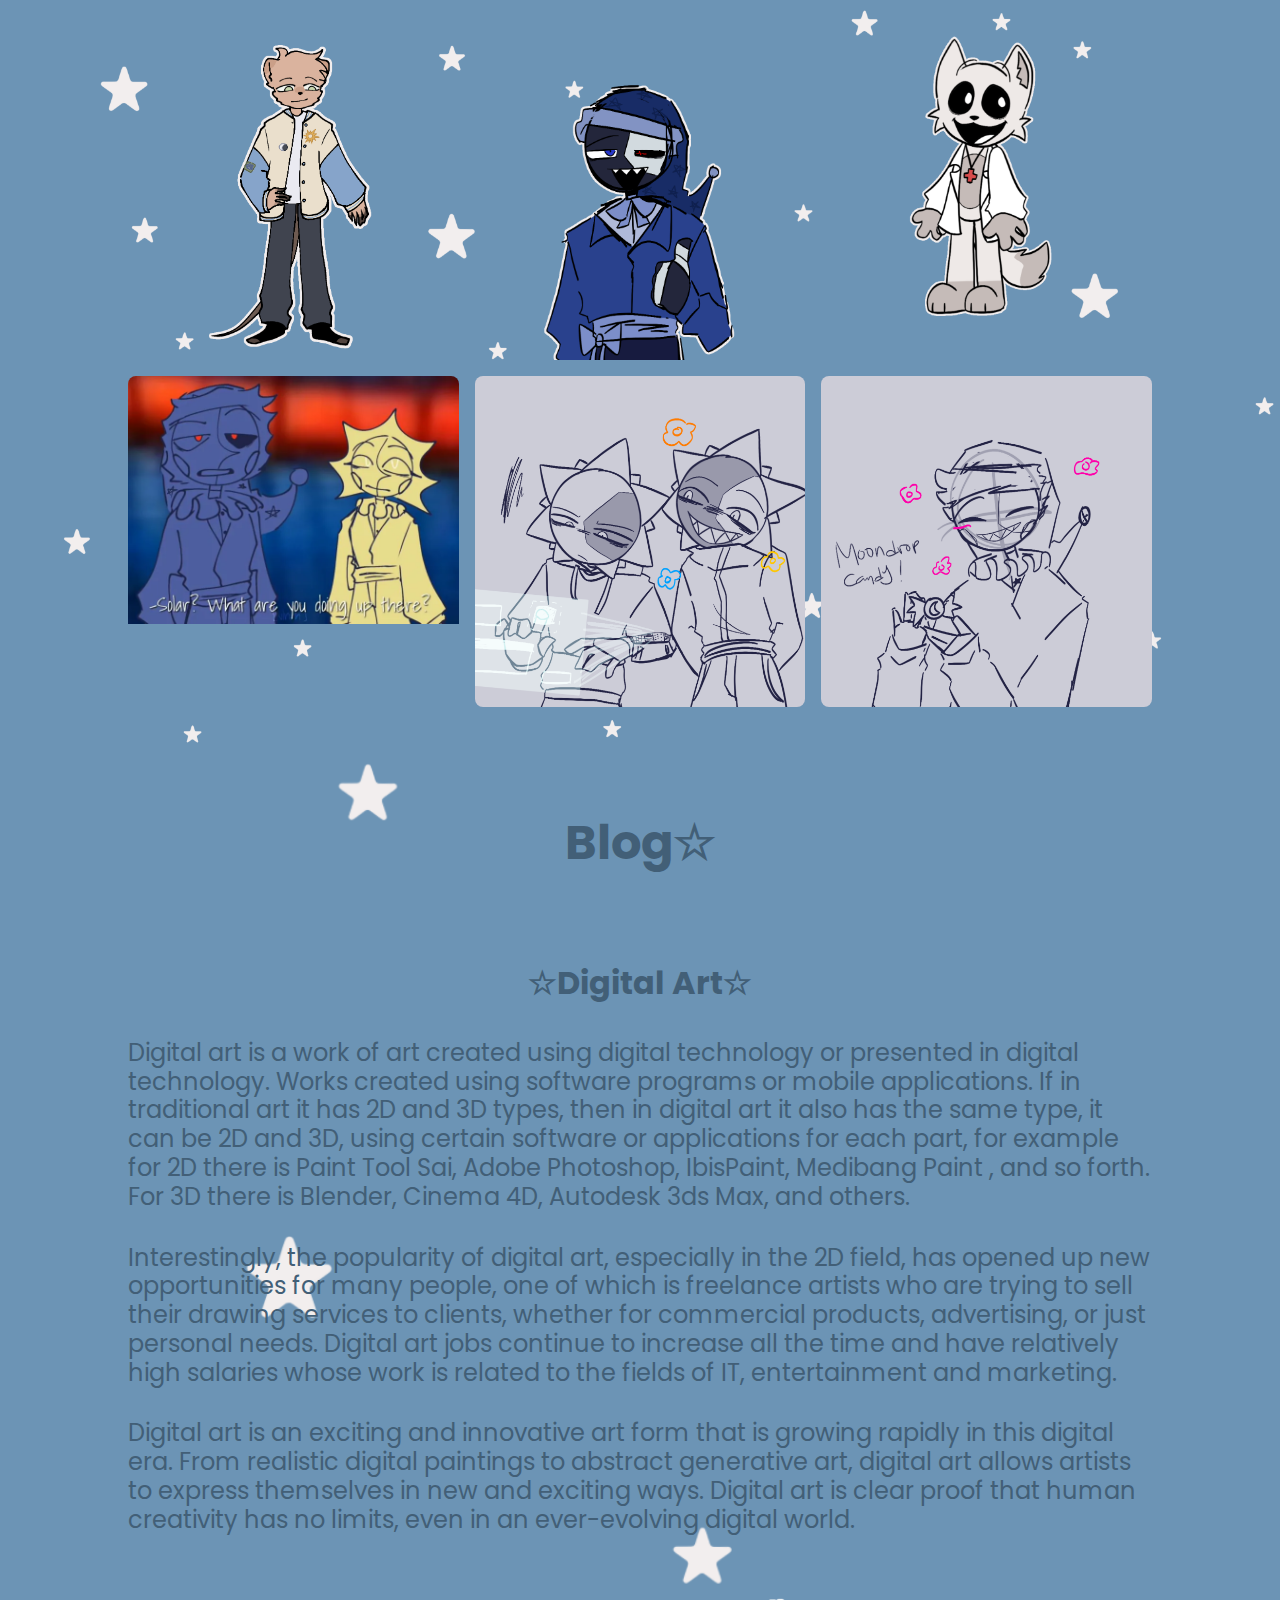
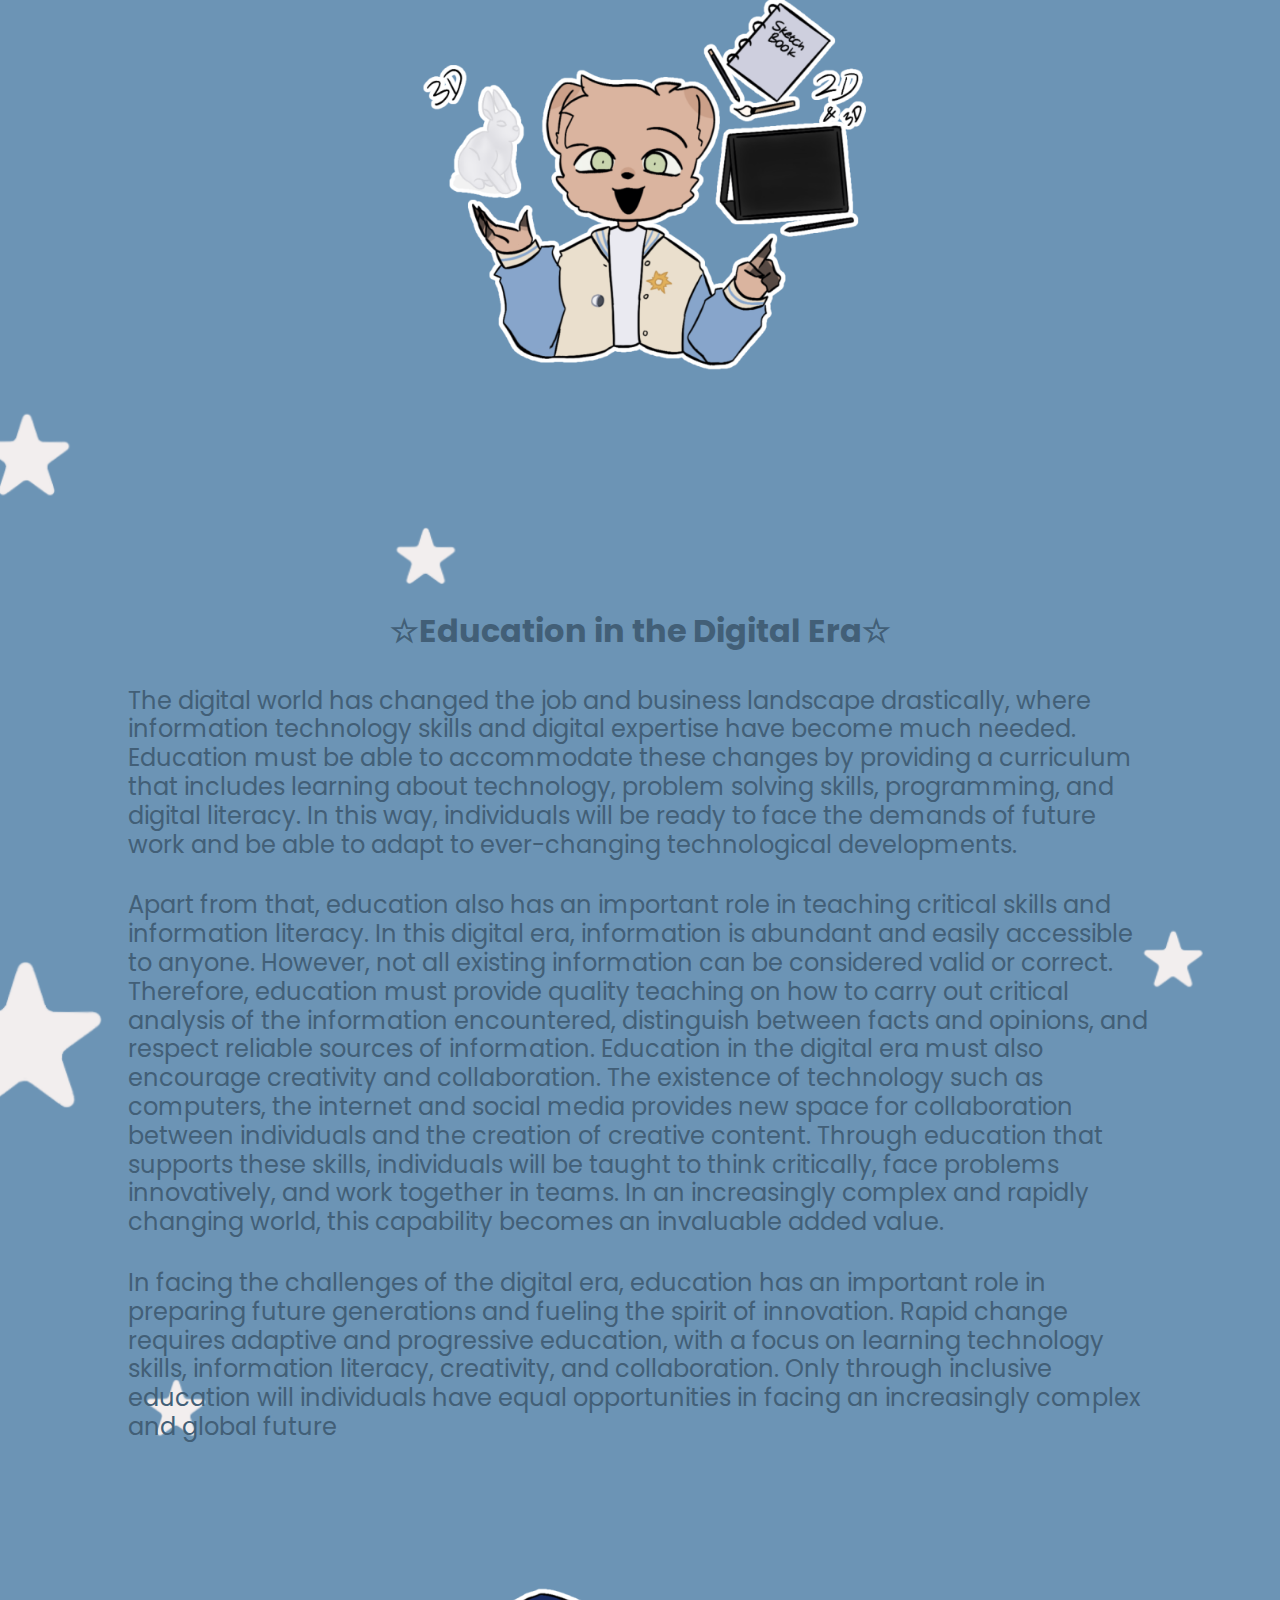
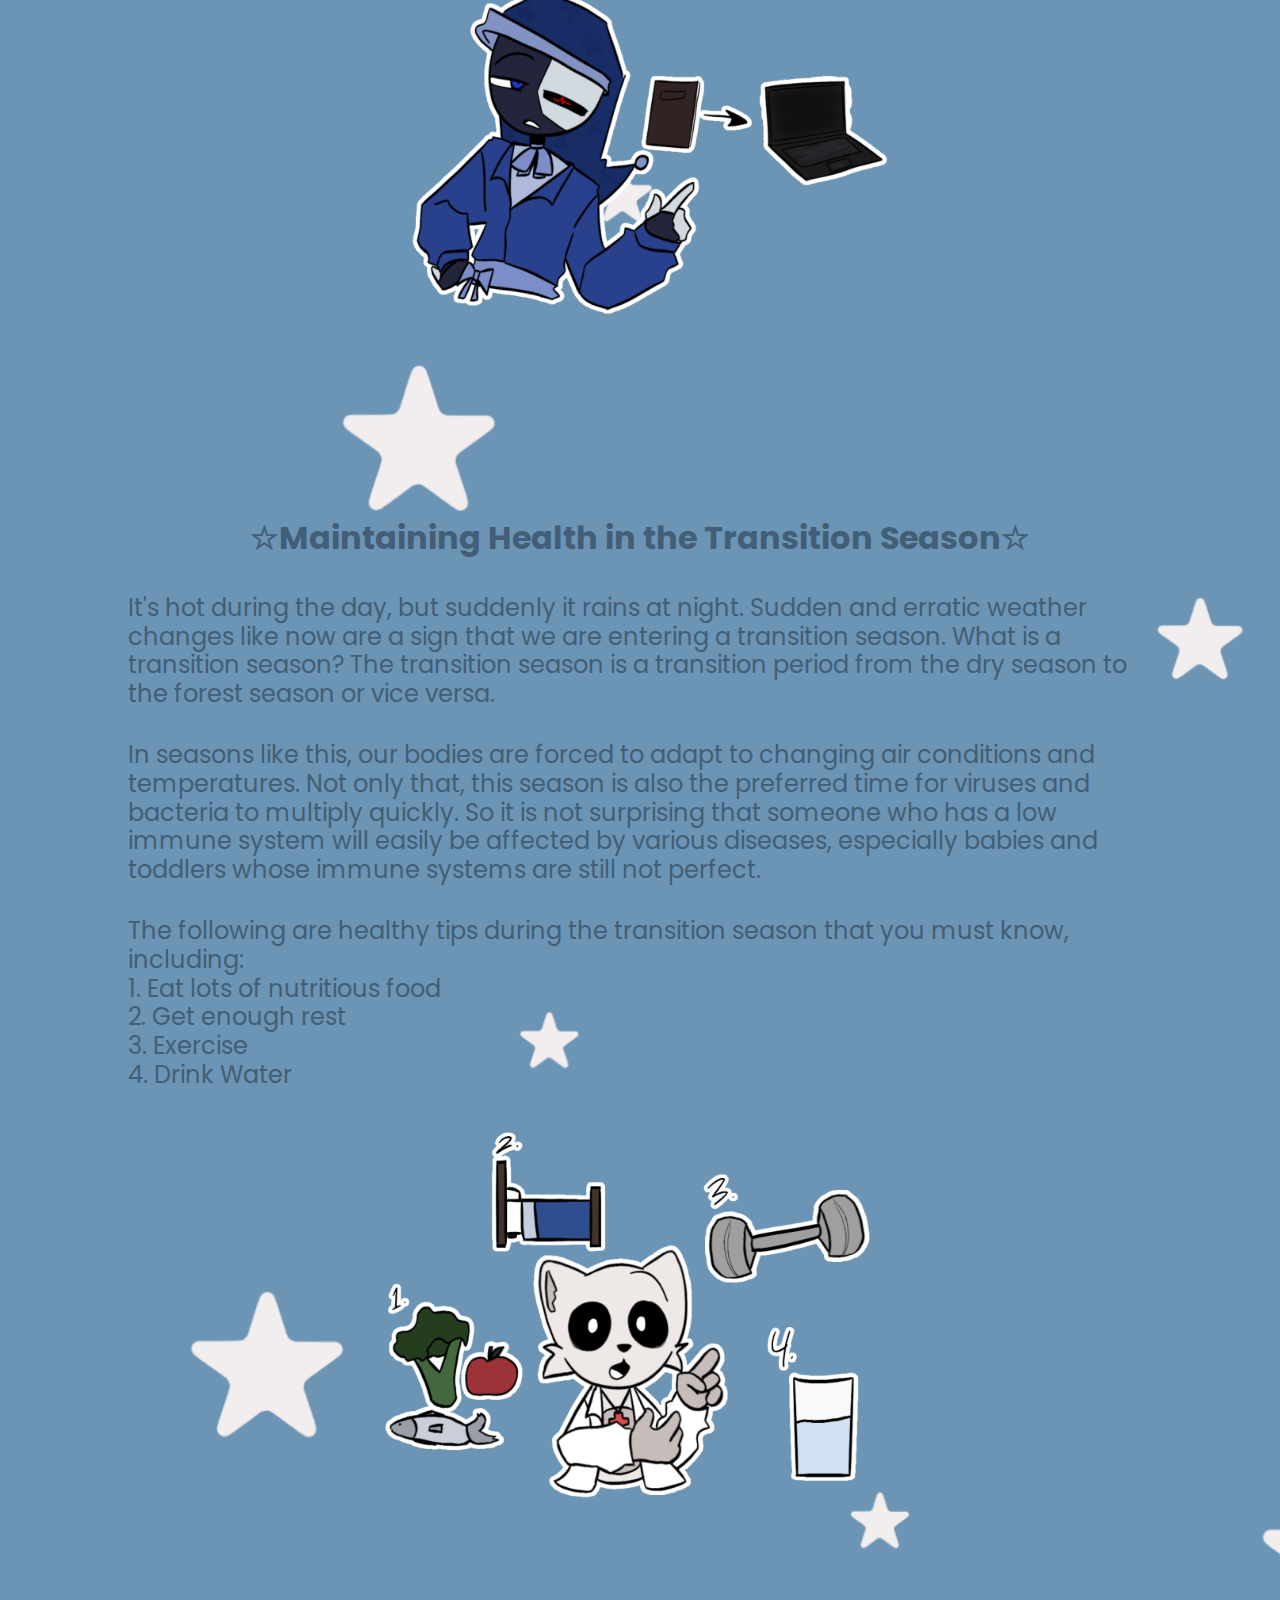
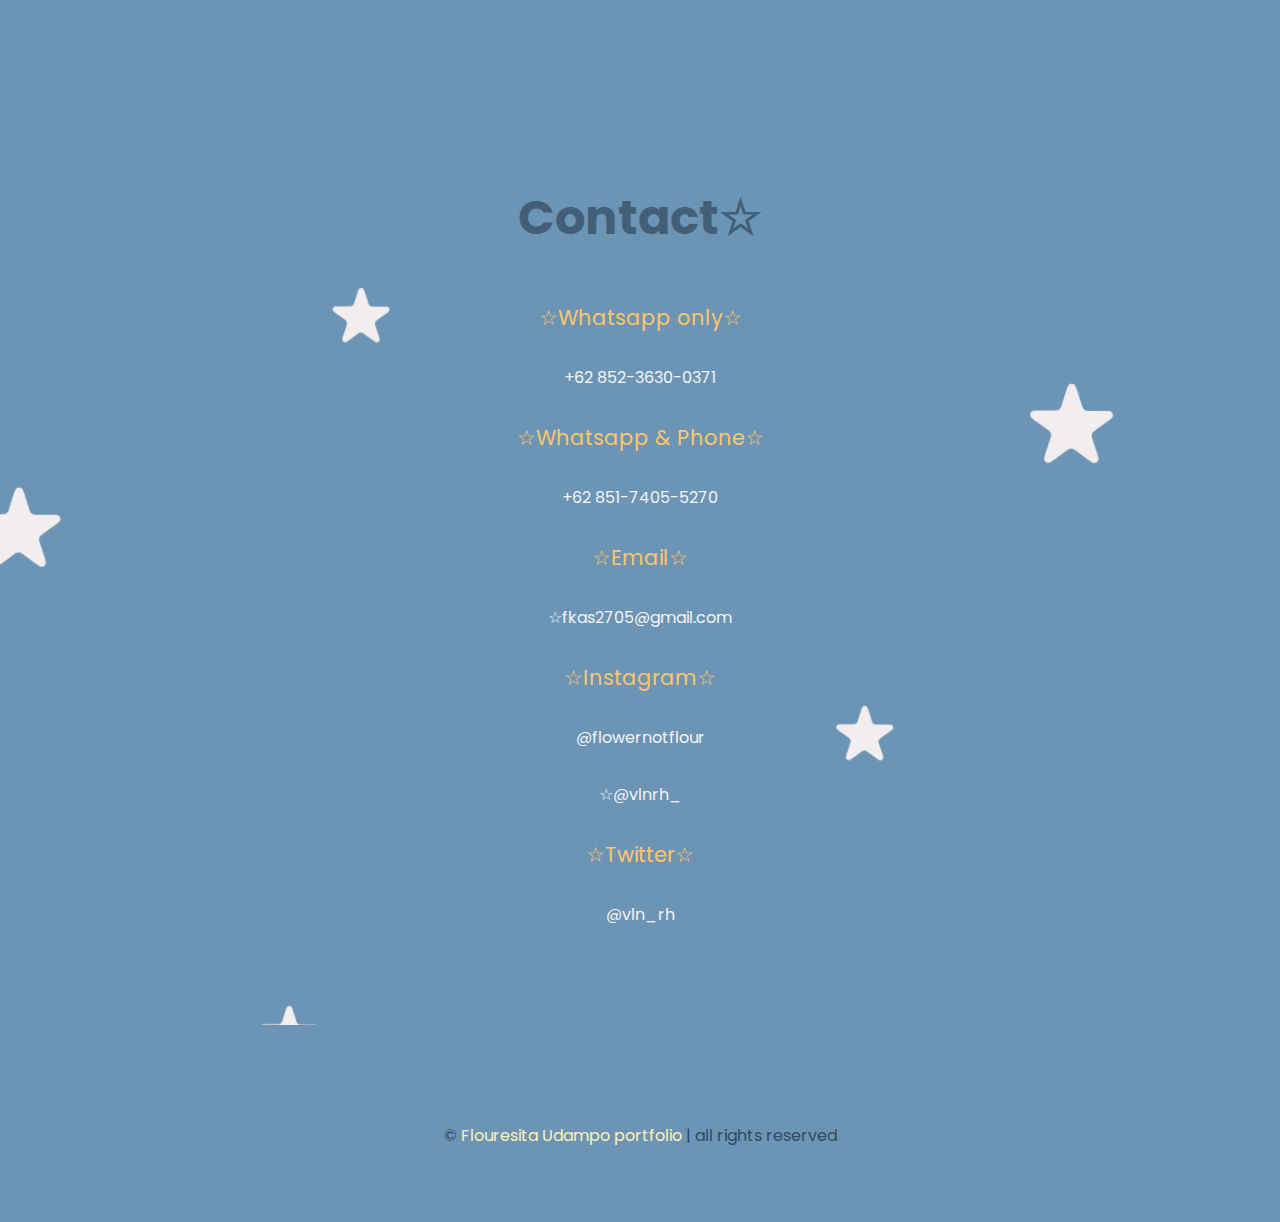
==== commit bece9ddc: "Initial commit" ====
--- a/index.html
+++ b/index.html
@@ -5,6 +5,7 @@
         <meta http-equiv="X-UA-Compatible" content="IE=edge">
         <meta name="viewport" content="width=device-width, initial-scale=1.0">
         <title>Cheonstar☆!</title>
+        <link rel="icon" href="picts/star.png">
         <!-- Link To CSS-->
         <link rel="stylesheet" href="style.css">
         <!-- Link To Icons-->
